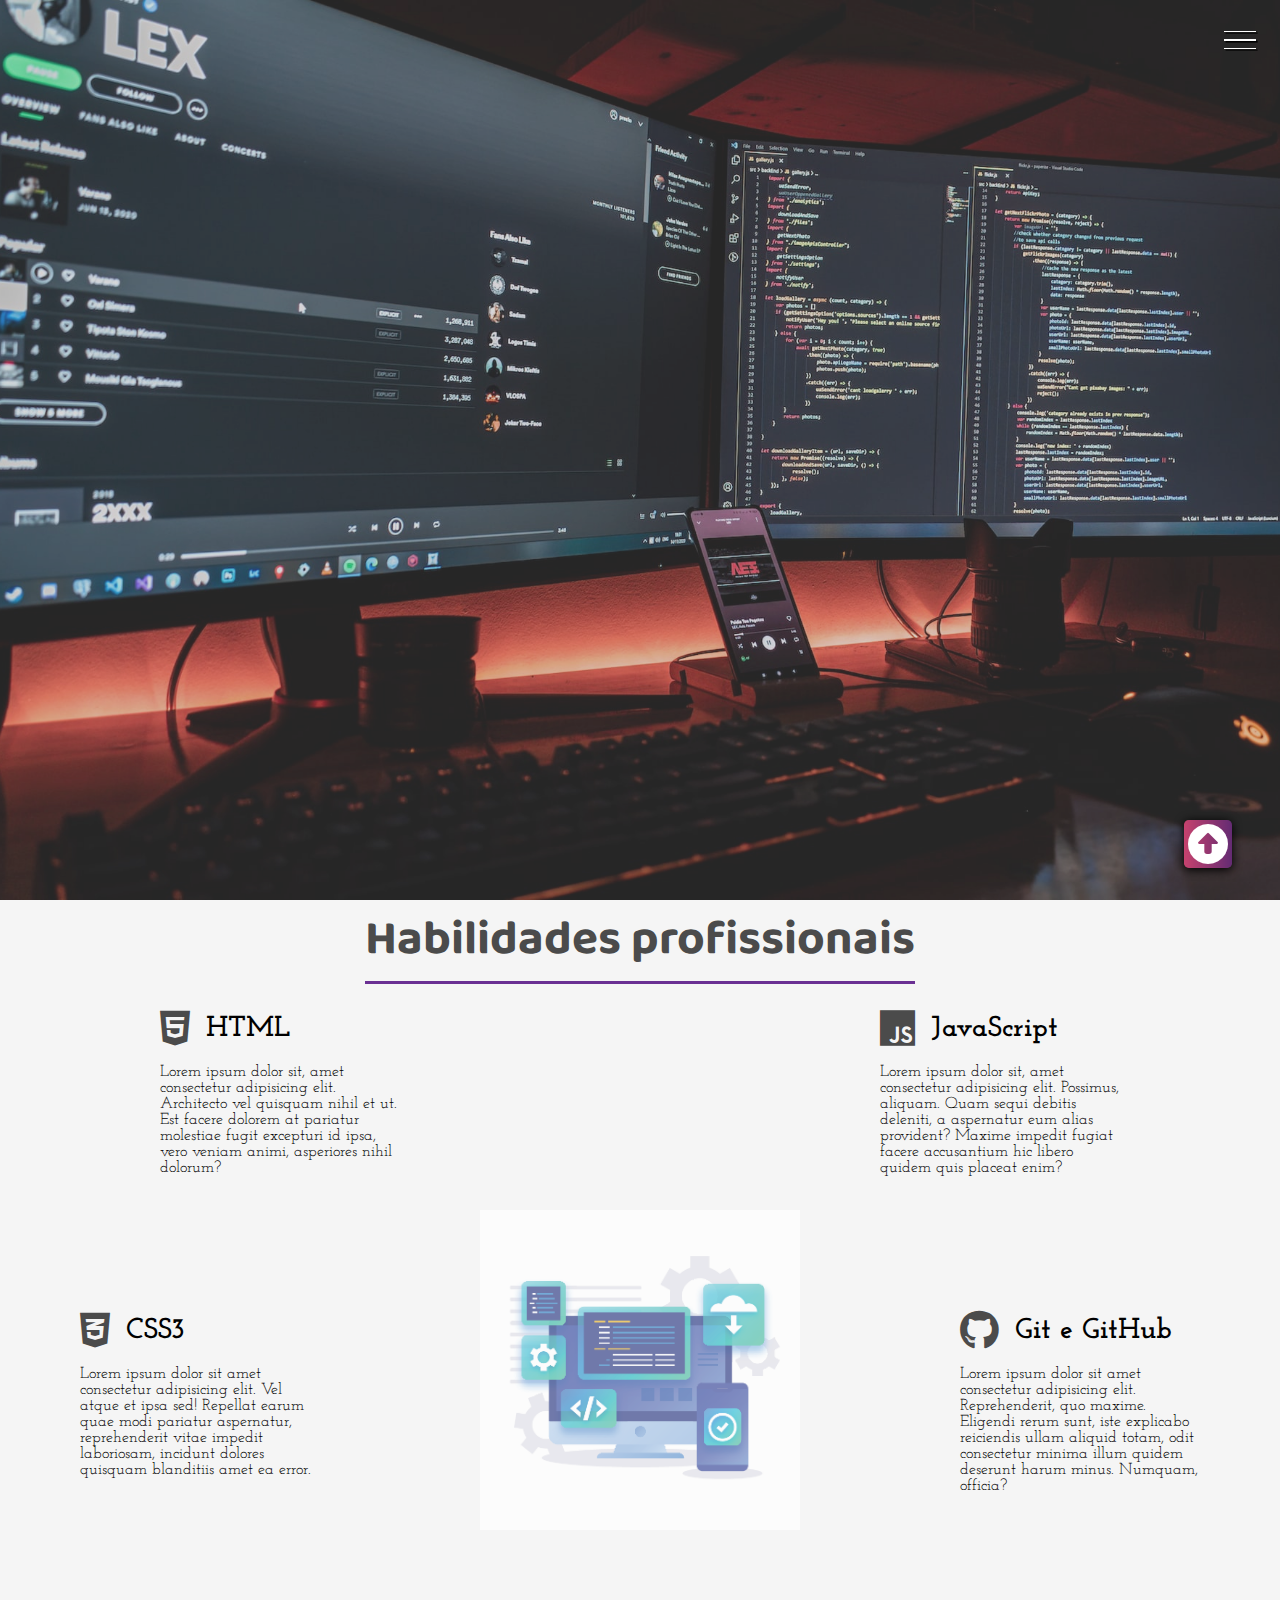
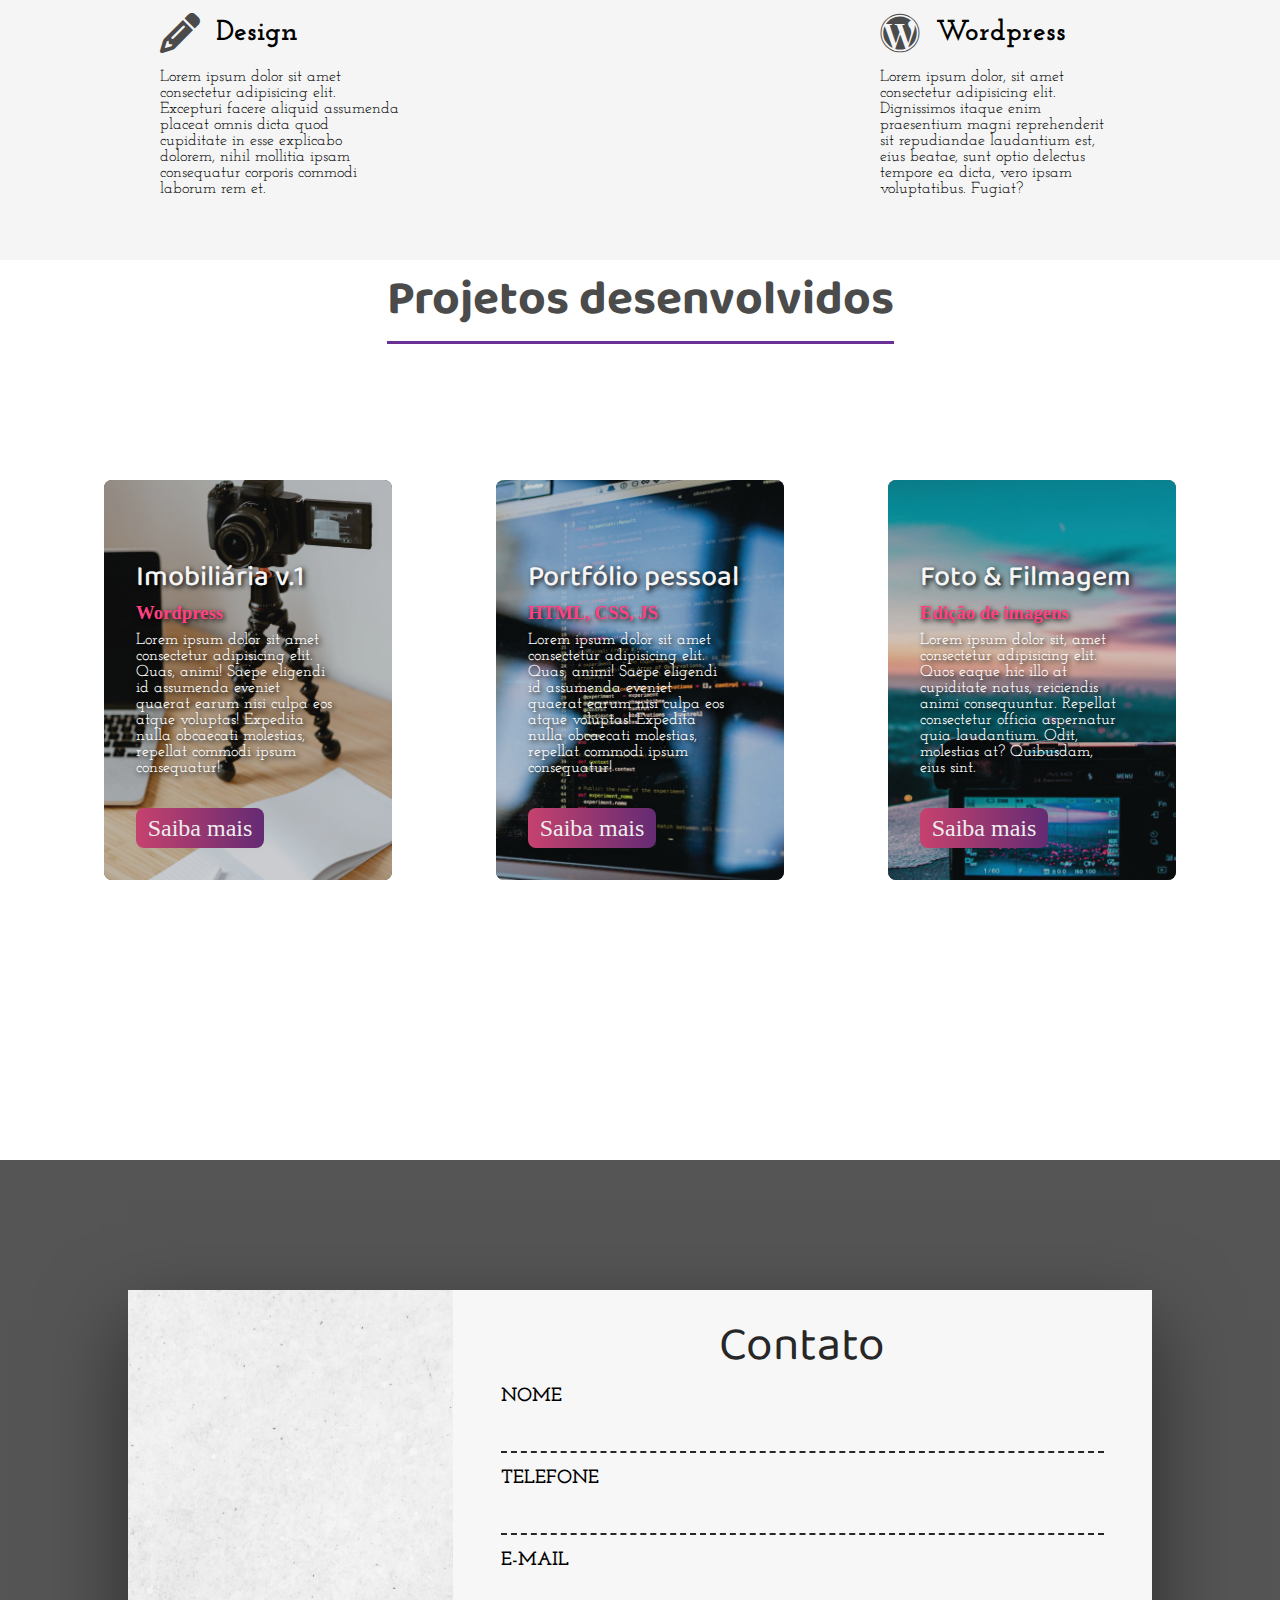
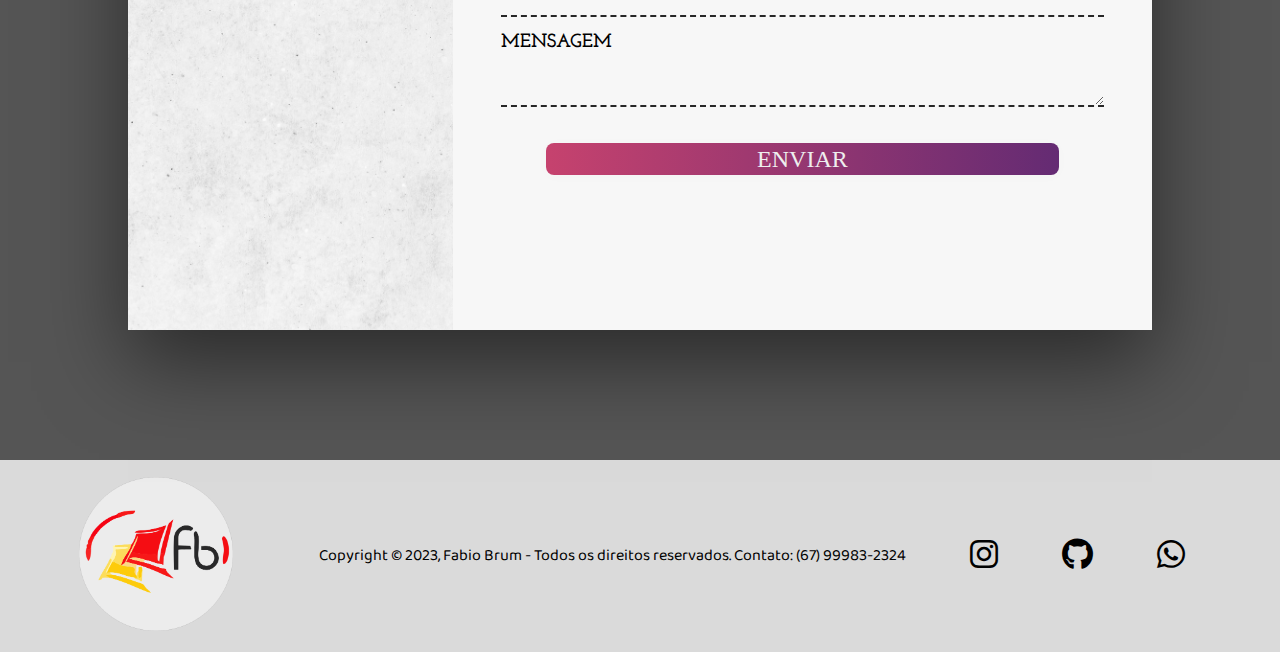
==== index.html @ acb887c2 ":package: Media Query" ====
<!DOCTYPE html>
<html lang="pt-BR">
    <head>
        <meta charset="UTF-8">
        <meta name="viewport" content="width=device-width, initial-scale=1.0">
        <link rel="stylesheet" href="style/media_query_1251.css">
        <link rel="stylesheet" href="style/media_query_701_1250.css">
        <link rel="stylesheet" href="style/media_query_320_700.css">        
        <link rel="apple-touch-icon" sizes="180x180" href="image/favicon/apple-touch-icon.png">
        <link rel="icon" type="image/png" sizes="32x32" href="image/favicon/favicon-32x32.png">
        <link rel="icon" type="image/png" sizes="16x16" href="image/favicon/favicon-16x16.png">
        <link rel="manifest" href="image/favicon/site.webmanifest">
        <title>Fabio Brum</title>
    </head>
    <body>

        <div class="container">

            <div class="hamburguer">
                <div class="line" id="line1"></div>
                <div class="line" id="line2"></div>
                <div class="line" id="line3"></div>
                <span>Fechar</span>
            </div>


            <header id="home">
                <div class="img-wrapper">
                    <img src="image/bg_header.jpg" alt="">
                        <div class="banner">
                        <h1>Desenvolvedor Web & Front End Designer</h1>
                        <p>Fabio Brum</p>
                        <button>Saiba mais</button>
                        </div>
                </div>
            </header>

            <aside class="sidebar">
                <nav>
                    <ul class="menu">
                        <li class="menu-item"><a href="#home" class="menu-link">Home</a></li>
                        <li class="menu-item"><a href="#conhecimento" class="menu-link">Habilidades</a></li>
                        <li class="menu-item"><a href="#projetos" class="menu-link">Projetos</a></li>
                        <li class="menu-item"><a href="#desenvolvimento" class="menu-link">Desenvolvimento</a></li>
                        <li class="menu-item"><a href="#contato" class="menu-link">Contato</a></li>
                    </ul>
                </nav>
                <div class="social-media">                
                    <a href="#"><i class="fa-brands fa-instagram"></i></a>
                    <a href="#"><i class="fa-brands fa-github"></i></a>
                    <a href="#"><i class="fa-brands fa-whatsapp"></i></a>

                </div>
            </aside>

            <section class="sessao-conhecimento" id="conhecimento">
                <div class="sessao-header">
                    <h1>Habilidades profissionais</h1>
                </div>
                <div class="conhecimentos">
                    <div class="conhecimento">
                        <div class="conhecimento-header">
                            <i class="fa-brands fa-html5"></i>
                            <h3>HTML</h3>
                        </div>
                        <div class="conhecimento-text">
                            <p>Lorem ipsum dolor sit, amet consectetur adipisicing elit. Architecto vel quisquam nihil et ut. Est facere dolorem at pariatur molestiae fugit excepturi id ipsa, vero veniam animi, asperiores nihil dolorum?</p>
                        </div>
                    </div>
                    <div class="conhecimento">
                        <div class="conhecimento-header">
                            <i class="fa-brands fa-css3-alt"></i>
                            <h3>CSS3</h3>
                        </div>
                        <div class="conhecimento-text">
                            <p>Lorem ipsum dolor sit amet consectetur adipisicing elit. Vel atque et ipsa sed! Repellat earum quae modi pariatur aspernatur, reprehenderit vitae impedit laboriosam, incidunt dolores quisquam blanditiis amet ea error.</p>
                        </div>
                    </div>
                    <div class="conhecimento">
                        <div class="conhecimento-header">
                            <i class="fa-solid fa-pencil"></i>
                            <h3>Design</h3>
                        </div>
                        <div class="conhecimento-text">
                            <p>Lorem ipsum dolor sit amet consectetur adipisicing elit. Excepturi facere aliquid assumenda placeat omnis dicta quod cupiditate in esse explicabo dolorem, nihil mollitia ipsam consequatur corporis commodi laborum rem et.</p>
                        </div>
                    </div>
                    <div class="conhecimento">
                        <div class="conhecimento-header">
                            <i class="fa-brands fa-js"></i>
                            <h3>JavaScript</h3>
                        </div>
                        <div class="conhecimento-text">
                            <p>Lorem ipsum dolor sit, amet consectetur adipisicing elit. Possimus, aliquam. Quam sequi debitis deleniti, a aspernatur eum alias provident? Maxime impedit fugiat facere accusantium hic libero quidem quis placeat enim?</p>
                        </div>
                    </div>
                    <div class="conhecimento">
                        <div class="conhecimento-header">
                            <i class="fa-brands fa-github"></i>
                            <h3>Git e GitHub</h3>
                        </div>
                        <div class="conhecimento-text">
                            <p>Lorem ipsum dolor sit amet consectetur adipisicing elit. Reprehenderit, quo maxime. Eligendi rerum sunt, iste explicabo reiciendis ullam aliquid totam, odit consectetur minima illum quidem deserunt harum minus. Numquam, officia?</p>
                        </div>
                    </div>
                    <div class="conhecimento">
                        <div class="conhecimento-header">
                            <i class="fa-brands fa-wordpress"></i>
                            <h3>Wordpress</h3>
                        </div>
                        <div class="conhecimento-text">
                            <p>Lorem ipsum dolor, sit amet consectetur adipisicing elit. Dignissimos itaque enim praesentium magni reprehenderit sit repudiandae laudantium est, eius beatae, sunt optio delectus tempore ea dicta, vero ipsam voluptatibus. Fugiat?</p>
                        </div>
                    </div>
                    <div class="conhecimento-img-wrapper">
                        <img src="image/img-wrapper.png" alt="Habilidades profissionais">
                    </div>
                </div>
            </section>

            <section class="sessao-projetos" id="projetos">
                <div class="sessao-header">
                    <h1>Projetos desenvolvidos</h1>
                </div>
                <div class="projetos">
                    <div class="card">
                        <div class="card-img-wrapper">
                            <img src="image/proj-1.jpg" alt="Imagem do site wordpress'">
                        </div>
                        <div class="card-info">
                            <h2>Imobiliária v.1</h2>
                            <h3>Wordpress</h3>
                            <p>Lorem ipsum dolor sit amet consectetur adipisicing elit. Quas, animi! Saepe eligendi id assumenda eveniet quaerat earum nisi culpa eos atque voluptas! Expedita nulla obcaecati molestias, repellat commodi ipsum consequatur!</p>
                            <button class="btn">Saiba mais</button>
                        </div>
                    </div>
                    <div class="card">
                        <div class="card-img-wrapper">
                            <img src="image/proj-2.jpg" alt="Imagem do site portfólio">
                        </div>
                        <div class="card-info">
                            <h2>Portfólio pessoal</h2>
                            <h3>HTML, CSS, JS</h3>
                            <p>Lorem ipsum dolor sit amet consectetur adipisicing elit. Quas, animi! Saepe eligendi id assumenda eveniet quaerat earum nisi culpa eos atque voluptas! Expedita nulla obcaecati molestias, repellat commodi ipsum consequatur!</p>
                            <button class="btn">Saiba mais</button>
                        </div>
                    </div>
                    <div class="card">
                        <div class="card-img-wrapper">
                            <img src="image/proj-3.jpg" alt="Imagem da edição de foto e filmagem">
                        </div>
                        <div class="card-info">
                            <h2>Foto & Filmagem</h2>
                            <h3>Edição de imagens</h3>
                            <p>Lorem ipsum dolor sit, amet consectetur adipisicing elit. Quos eaque hic illo at cupiditate natus, reiciendis animi consequuntur. Repellat consectetur officia aspernatur quia laudantium. Odit, molestias at? Quibusdam, eius sint.</p>
                            <button class="btn">Saiba mais</button>
                        </div>
                    </div>
                </div>
            </section>

            <section class="sessao-contato" id="contato">
                <div class="contato-wrapper">
                    <div class="contato-left"></div>
                    <div class="contato-right">
                        <h1>Contato</h1>
                        <form action="">
                            <div class="input-group">
                                <input type="text" class="field" id="nome">
                                <label for="nome" class="field-label">Nome</label>
                            </div>
                            <div class="input-group">
                                <input type="text" class="field" id="telefone">
                                <label for="telefone" class="field-label">Telefone</label>
                            </div>
                            <div class="input-group">
                                <input type="text" class="field" id="email">
                                <label for="email" class="field-label">E-mail</label>
                            </div>
                            <div class="input-group">
                                <textarea class="field" id="mensagem"></textarea>
                                <label for="mensagem" class="field-label">Mensagem</label>
                            </div>
                            <button type="submit" class="btn btn-submit">Enviar</button>
                        </form>
                    </div>
                </div>
            </section>

            <footer>
                <section class="footer-section">
                    <div class="footer-content">
                        <div class="footer-logo">
                            <img src="image/logo_site.jpg" alt="Logomarca do site">
                    
                        </div>
                        <div class="footer-copyright">
                            <p>
                            Copyright &copy; 2023, Fabio Brum - Todos os direitos reservados. Contato: (67) 99983-2324
                            </p>
                        </div>
                        <div class="footer-social">
                            <ul>
                                <li><a href="#"><i class="fa-brands fa-instagram"></i></a></li>
                                <li><a href="#"><i class="fa-brands fa-github"></i></a></li>
                                <li><a href="#"><i class="fa-brands fa-whatsapp"></i></a></li>
                            </ul>
                        </div>
                    </div>
                </section>
            </footer>
            <a href="#home" id="link-topo">
                <i class="fa-solid fa-circle-up"></i>
            </a>
        </div>
    </body>
    
    <script src="js/script.js"></script>
    <script src="https://code.jquery.com/jquery-3.7.0.min.js" integrity="sha256-2Pmvv0kuTBOenSvLm6bvfBSSHrUJ+3A7x6P5Ebd07/g=" crossorigin="anonymous"></script>
    <script src="js/jquery.mask.js"></script>
    </html>
---- style/media_query_1251.css ----
@charset "UTF-8";

@import url('https://fonts.googleapis.com/css2?family=Baloo+Da+2:wght@400;500;600;700&family=Josefin+Slab:ital,wght@0,300;0,400;0,600;0,700;1,300;1,400;1,600&family=Mulish:ital,wght@0,200;0,300;0,400;0,500;1,200;1,300;1,400&display=swap');

@import url('https://cdnjs.cloudflare.com/ajax/libs/font-awesome/6.4.0/css/all.min.css');

*{
    margin: 0px;
    padding: 0px;
    list-style: none; /*retira os bulets dos li*/
    text-decoration: none; /*remover o sublinhado dos links*/
}

:root{
    --font-primary: "Baloo Da 2", serif;
    --font-secundary: "Josefin Slab", serif;
    --font-action: "Muli", serif;
}

html{
    scroll-behavior: smooth;
}


@media screen and (min-width: 1251px) {


    /*CABEÇALHO*/

    body{
        font-size: 16px;
    }

    header{
        width: 100%;
        height: 100vh; /* dimensionar para que fique na altura da tela, independente do dispositivo*/
        overflow: hidden;
        position: relative; /* para se usar um baner na posição absoluta precisamos informar que o header e relativo*/
    }



    .hamburguer{
        /*background-color: red;*/
        width: 2rem;
        height: 2rem;
        position: fixed;
        z-index: 100; /* eixo x coloca o item a frente dos demais*/
        right: 1.5rem;
        top: 1.5rem;
        display: flex; /* habilitar as linhas do menu hamburquer*/
        flex-direction: column; /*indica a direção das linhas do menu hamburquer*/
        justify-content: space-evenly; /*separa as linhas do menu hamburquer de forma que fiquem com mesmo espaçamento*/
        cursor: pointer;
    }

    .show-menu .hamburguer{
        right: 20rem;
    }

    .line{
        width: 100%;
        height: .1rem;
        background-color: #fff;
        box-shadow: 0.1rem 0.1rem black;
        transition: transform .3s;

    }

    .show-menu #line1{
        transform: rotate(45deg) translate(.4rem, .4rem); /*faz a rotação da linha e o posicionamento*/
    }

    .show-menu #line2{
        opacity: 0;
        visibility: hidden; /*visibilidade oculta*/
    }

    .show-menu #line3{
        transform: rotate(-45deg) translate(.1rem, -.4rem);
    }

    .hamburguer span{
        position: absolute;
        left: 3rem;
        height: 2rem;
        width: 6rem;
        display: flex;
        justify-content: center;
        align-items: center;
        background-color: #a044ff;
        color: #ffffff;
        font-family: var(--font-action);
        opacity: 0;    
    }

    .hamburguer span::before{ /*inserido antes (before), contrução de um triangulo*/
        content: "";
        position: absolute;
        border-right: .5rem solid #a044ff;
        border-top: .5rem solid transparent;
        border-left: .5rem solid transparent;
        border-bottom: .5rem solid transparent;
        left: -1rem;
    }

    .show-menu .hamburguer:hover span{
        opacity: 1;

    }

    .img-wrapper{
        width: 100%;
        height: 100%;
        overflow: hidden; /* remove qualquer posibilidade de barra de rolagem horizontal*/
        background-color: rgba(0, 0, 0, 0.5);
    }

    .img-wrapper img{
        width: 100%;
        height: 100%;
        object-fit: cover; /* a imagem ser ajustada em forma de corte*/
        opacity: 0.7;
        animation: zoom 25s; /*codigo insere a animação de zoom na imagem*/
    }

    @keyframes zoom{ /*cria o movimento da imagem de zoom*/
        0%{
            transform: scale(1.3);
        }
        100%{
            transform: scale(1.0);
        }    
    }

    .banner{
        position: absolute;
        top: 30%;
        left: 15%;

    }

    .banner h1{
        color: #ffffff;
        font-size: 3rem;
        font-family: var(--font-primary);
        font-weight: 200; /* peso da fonte */
        text-shadow: 0.3rem 0.4rem 2px rgba(0, 0, 0, 0.5);
        margin-bottom: 2rem;
        opacity: 0;
        animation: moveBanner 1s 0.5s forwards;
        
    }

    .banner p{
        font-family: var(--font-secundary);
        color: #fff;
        font-size: 2rem;
        text-shadow: 0.2rem 0.2rem 2px rgba(0, 0, 0, 0.4);
        margin-bottom: 2rem;
        opacity: 0;
        animation: moveBanner 1s 0.7s forwards;
    }

    .banner button{
        font-family: var(--font-action);
        color: #fff;
        font-size: 1.1rem;
        text-transform: uppercase;
        background: #642B73;  /* fallback for old browsers */
        background: -webkit-linear-gradient(to right, #C6426E, #642B73);  /* Chrome 10-25, Safari 5.1-6 */
        background: linear-gradient(to right, #C6426E, #642B73); /* W3C, IE 10+/ Edge, Firefox 16+, Chrome 26+, Opera 12+, Safari 7+ */
        padding: 1rem 3rem;
        border: none;
        border-radius: 5px;
        cursor: pointer; /*interação do ponteiro do mouse*/ 
        opacity: 0; 
        animation: moveBanner 1s 0.9s forwards;  
    }

    .banner button:hover{
        color: rgb(24, 24, 24);
    }

    @keyframes moveBanner{
        0%{
            transform: translateY(10rem) rotatey(-30deg);
        }
        100%{
            transform: translatey(0) rotateY(0);
            opacity: 1;
        }
    }

    .sidebar{
        width: 25rem;
        height: 100vh;
        background-color: #fff;
        position: fixed;
        top: 0;
        right: 0; /*alinha a direita*/
        right: -25rem;
        z-index: 99;
    }

    .show-menu .sidebar{
        right: 0;
    }

    .menu{
        position: absolute;
        top: 40%;
        left: 50%;
        transform: translate(-50%, -50%);
    }

    .menu-item{
        text-align: center;
        margin-bottom: .5rem; /*espaçamento dos itens do menu*/
    }

    .menu-link{
        font-family: var(--font-action);
        font-size: 2rem;
        color: #555;
        transition: color 1s; /*coloca tempo na transição da cor do link*/
    }

    .menu-link:hover{
        color: #6a3093;

    }

    .social-media{
        position: absolute;
        bottom: 2rem;
        width: 100%;
        display: flex; /*habilita as posições*/
        justify-content: space-around; /*separa os icones de forma justificada e uniforme*/
    }

    .social-media i{
        background-color: #6a3093;
        color: #ffffff;
        height: 2.5rem;
        width: 2.5rem;
        font-size: 1.8rem; /*o icone tem tamanho de fonte neste caso por isso faz seu ajuste aqui*/
        display: flex;
        justify-content: center;
        align-items: center;
        border-radius: 50%;
        transition: background-color .5s;
    }

    .social-media i:hover{
        background-color: #a044ff;
    }

    /*HABILIDADES PROFISSIONAIS*/

    .conhecimentos{
        display: grid;
        grid-template-columns: repeat(16, 1fr); /*formatação das colunas*/
        grid-template-rows: repeat(8, 5.8rem); /*formatação de linhas*/
        row-gap: .5rem; /*espaçamento*/
    }

    .conhecimento:nth-child(1){
        grid-column: 3 / 6; /*começa na coluna 4 e termina na coluna 7*/
        grid-row: 1 / 3; /*linha que vai estar*/
    }

    .conhecimento:nth-child(2){
        grid-column: 2 / 5; /*começa na coluna 4 e termina na coluna 7*/
        grid-row: 4 / 6; /*linha que vai estar*/
    }

    .conhecimento:nth-child(3){
        grid-column: 3 / 6; /*começa na coluna 4 e termina na coluna 7*/
        grid-row: 7 / 9; /*linha que vai estar*/
    }

    .conhecimento:nth-child(4){
        grid-column: 12/ 15; /*começa na coluna 4 e termina na coluna 7*/
        grid-row: 1 / 3; /*linha que vai estar*/
    }

    .conhecimento:nth-child(5){
        grid-column: 13 / 16; /*começa na coluna 4 e termina na coluna 7*/
        grid-row: 4 / 6; /*linha que vai estar*/
    }

    .conhecimento:nth-child(6){
        grid-column: 12 / 15; /*começa na coluna 4 e termina na coluna 7*/
        grid-row: 7 / 9; /*linha que vai estar*/
    }

    .sessao-conhecimento{
        height: 60rem;
        background-color: #f5f5f5;
    }

    .sessao-header{
        display: flex;
        justify-content: center;
    }

    .sessao-header h1{
        font-family: var(--font-primary);
        font-size: 3rem;
        color: #4b4b4b;
        border-bottom: solid 3px #6a3093;   
        margin-bottom: 1.5rem;    
    }

    .conhecimento-header{
        display: flex;
        align-items: center;
    }

    .conhecimento-header i{
        font-size: 2.5rem;
        color: #4b4b4b;
        padding-right: 1rem;
    }

    .conhecimento-header h3{
        font-family: var(--font-secundary);
        font-size: 1.8rem;
    }

    .conhecimento-text{
        font-family: var(--font-secundary);
        margin-top: 1rem;
    }

    .conhecimento-img-wrapper{
        grid-column: 7 / 11;
        grid-row: 3 / 7;
        width: 100%;
    }

    .conhecimento-img-wrapper img{
        object-fit: cover; /*faz com que a imagem fique dentro do envelope (wrapper)*/
        width: 100%;
        opacity: 0.7;
    }

    /*PROJETOS DESENVOLVIDOS*/

    .sessao-projetos{
        width: 100%;
        height: 100vh;
    }

    .projetos{
        height: 100%;
        display: flex;
        justify-content: space-evenly;
        padding-top: 7rem;    
    }

    .card{ /*ajusta o tamanho da imagem*/
        width: 18rem;
        height: 25rem;
        position: relative;
    }

    .card-img-wrapper{
        width: 100%;
        height: 100%;
        background-color: #262626;
        border-radius: .5rem;
    }

    .card-img-wrapper img{ /*formatar tamanho da imagem*/
        object-fit: cover;
        width: 100%;
        height: 100%;
        border-radius: .5rem; 
        opacity: .8;

    }

    .card-info{
        position: absolute;
        bottom: 0;
        padding: 2rem;
        text-shadow: 0.1rem 0.1rem 0.3rem #000;    
    }

    .card-info h2{
        font-family: var(--font-primary);
        font-size: 1.8rem;
        font-weight: 500;
        color: #f5f5f5;
    }

    .card-info h3{
        font-family: var(--font-action);
        font-weight: bolder;
        color: #ff4081;
        padding-bottom: .5rem;
    }

    .card-info p{
        font-family: var(--font-secundary);
        color: #fff;
        font-weight: 500;
        width: 90%;
        padding-bottom: 2rem;
    }

    .btn{
        background: #642B73;
        background: -webkit-linear-gradient(to right, #C6426E, #642B73);
        background: linear-gradient(to right, #C6426E, #642B73);
        font-family: var(--font-action);
        font-size: 1.5rem;
        color: #eee;
        border-radius: .5rem;
        border: none;
        box-shadow: 0 .1rem .8rem #00000005;
    }

    .card-info button{
        width: 8rem;
        height: 2.5rem;
        
    }

    /*FORMULARIO DE CONTATO*/

    .sessao-contato{
        width: 100%;
        height: 100vh;
        background-color: #555555;
        display: flex;
        align-items: center;
        justify-content: center;
    }

    .contato-wrapper{
        width: 80%;
        height: 40rem;
        display: flex;
        box-shadow: 0 2rem 5rem rgba(0, 0, 0, 0.5);
    }

    .contato-left{
        width: 35%;
        background-image: url(/image/img-contato.jpg);
        background-size: cover;
    }

    .contato-right{
        width: 65%;
        background-color: #f7f7f7;
        padding: 1rem 3rem 3rem 3rem;
    }

    .sessao-contato h1{
        font-family: var(--font-primary);
        text-align: center;
        color: #272727;
        font-size: 3rem;
        font-weight: lighter;
    }

    .sessao-contato form{
        width: 100%;
        display: flex;
        flex-direction: column;
        align-items: center;
    }

    .input-group{
        position: relative;
        width: 100%;
    }

    .field{
        background: transparent;
        border: none;
        width: 100%;
        height: 3rem;
        font-size: 1.5rem;
        font-family: var(--font-secundary);
        border-bottom: 2px dashed #272727;
        outline: none;
        margin: 1rem 0;
    }

    .input-group textarea{
        padding-top: 0.5rem;
        max-width: 100%;
        max-height: 12rem;
    }

    .field-label{
        position: absolute;
        left: 0;
        /*top: 2rem;*/
        font-family: var(--font-secundary);
        font-size: 1.2rem;
        font-weight: 700;
        text-transform: uppercase;
        transition: all .3s;    
    }

    /*.field:focus ~ label{
        top: 0;
    }*/

    .btn-submit{
        text-transform: uppercase;
        width: 85%;
        height: 2rem;
        margin-top: 1rem;        
    }


    /*RODAPÉ*/

    footer{
        width: 100%;
        height: 12rem;
        background-color: #dadada;
        display: flex;
        justify-content: center;
        align-items: center;
        }

    .footer-logo{
        width: 12rem;
        padding-right: 1rem;
        padding-left: 1rem;
        position: relative;
    }

    .footer-logo img{
        object-fit: cover;
        width: 80%;
        
    }

    .footer-content{
        width: 100%;
        display: flex;
        justify-content: center;
        align-items: center;
    }

    
    .footer-copyright{
        padding-left: 2rem;
        padding-right: 2rem;
        text-align: center;
        
        
    }

    .footer-copyright p{
        font-family: var(--font-primary);
        color: #000000;        
        font-size: 1rem;
    }

    .footer-social{
        height: 7rem;
        display: flex;
        align-items: center;
        
    }

    .footer-social a{
        height: 100%;
        margin: 0 2rem;
        color: #000000;
        font-size: 2rem;
        
    }

    .footer-social ul{
        display: flex;
    }

    .footer-social a:hover{
        color: #6a3093;
    }

    /*LINK TOPO*/

    #link-topo{
        position: fixed;
        right: 3rem;
        bottom: 2rem;
        width: 3rem;
        height: 3rem;
        background: #642B73;
        background: -webkit-linear-gradient(to right, #C6426E, #642B73);
        background: linear-gradient(to right, #C6426E, #642B73);
        display: flex;
        justify-content: center;
        align-items: center;
        color: white;
        font-size: 2.5rem;
        border-radius: .3rem;
        box-shadow: 0 0.1rem 0.6rem #000000;
    }

}
---- style/media_query_701_1250.css ----
@charset "UTF-8";

@import url('https://fonts.googleapis.com/css2?family=Baloo+Da+2:wght@400;500;600;700&family=Josefin+Slab:ital,wght@0,300;0,400;0,600;0,700;1,300;1,400;1,600&family=Mulish:ital,wght@0,200;0,300;0,400;0,500;1,200;1,300;1,400&display=swap');

@import url('https://cdnjs.cloudflare.com/ajax/libs/font-awesome/6.4.0/css/all.min.css');



/*MEDIA QUERY*/


@media screen and (min-width: 701px) and (max-width: 1250px) {

    .container{
        width: 100%;
        overflow-x: hidden; /*elimina a barra de rolagem horizontal*/
    }

    /*CABECALHO*/

    body{
        font-size: 16px;
    }

    header{
        width: 100%;
        height: 100vh; /* dimensionar para que fique na altura da tela, independente do dispositivo*/
        overflow: hidden;
        position: relative; /* para se usar um baner na posição absoluta precisamos informar que o header e relativo*/
    }

    .hamburguer{
        width: 2rem;
        height: 2rem;
        position: fixed;
        z-index: 100; /* eixo x coloca o item a frente dos demais*/
        right: 1rem;
        top: 1rem;
        display: flex; /* habilitar as linhas do menu hamburquer*/
        flex-direction: column; /*indica a direção das linhas do menu hamburquer*/
        justify-content: space-evenly; /*separa as linhas do menu hamburquer de forma que fiquem com mesmo espaçamento*/
        cursor: pointer;
    }
    
    .show-menu .hamburguer{
        right: 16rem;
    }

    .line{
        width: 100%;
        height: .1rem;
        background-color: #fff;
        box-shadow: 0.1rem 0.1rem black;
        transition: transform .3s;
    
    }

    .show-menu #line1{
        transform: rotate(45deg) translate(.1rem, .5rem); /*faz a rotação da linha e o posicionamento*/
    }

    .show-menu #line2{
        opacity: 0;
        visibility: hidden; /*visibilidade oculta*/
    }

    .show-menu #line3{
        transform: rotate(-45deg) translate(.1rem, -.7rem);
    }

    .hamburguer span{
        position: absolute;
        left: 2rem;
        height: 1.5rem;
        width: 6rem;
        display: flex;
        justify-content: center;
        align-items: center;
        background-color: #a044ff;
        color: #ffffff;
        font-family: var(--font-action);
        opacity: 0;    
    }
    
    .hamburguer span::before{ /*inserido antes (before), contrução de um triangulo*/
        content: "";
        position: absolute;
        border-right: .5rem solid #a044ff;
        border-top: .5rem solid transparent;
        border-left: .5rem solid transparent;
        border-bottom: .5rem solid transparent;
        left: -1rem;
    }
    
    .show-menu .hamburguer:hover span{
        opacity: 1;
    
    }
    
    .img-wrapper{
        width: 100%;
        height: 100%;
        overflow: hidden; /* remove qualquer posibilidade de barra de rolagem horizontal*/
        background-color: rgba(0, 0, 0, 0.5);
    }
    
    .img-wrapper img{
        width: 100%;
        height: 100%;
        object-fit: cover; /* a imagem ser ajustada em forma de corte*/
        opacity: 0.7;
        animation: zoom 25s; /*codigo insere a animação de zoom na imagem*/
    }
    
    @keyframes zoom{ /*cria o movimento da imagem de zoom*/
        0%{
            transform: scale(1.3);
        }
        100%{
            transform: scale(1.0);
        }    
    }


    .banner{
        position: absolute;
        top: 20%;
        left: 5%;
    
    }

    .banner h1{
        color: #ffffff;
        font-size: 2rem;
        font-family: var(--font-primary);
        font-weight: 200; /* peso da fonte */
        text-shadow: 0.3rem 0.4rem 2px rgba(0, 0, 0, 0.5);
        margin-bottom: 2rem;
        opacity: 0;
        animation: moveBanner 1s 0.5s forwards;
        
    }
    
    .banner p{
        font-family: var(--font-secundary);
        color: #fff;
        font-size: 1.8rem;
        text-shadow: 0.2rem 0.2rem 2px rgba(0, 0, 0, 0.4);
        margin-bottom: 2rem;
        opacity: 0;
        animation: moveBanner 1s 0.7s forwards;
    }
    
    .banner button{
        font-family: var(--font-action);
        color: #fff;
        font-size: .9rem;
        text-transform: uppercase;
        background: #642B73;  /* fallback for old browsers */
        background: -webkit-linear-gradient(to right, #C6426E, #642B73);  /* Chrome 10-25, Safari 5.1-6 */
        background: linear-gradient(to right, #C6426E, #642B73); /* W3C, IE 10+/ Edge, Firefox 16+, Chrome 26+, Opera 12+, Safari 7+ */
        padding: 1rem 3rem;
        border: none;
        border-radius: 5px;
        cursor: pointer; /*interação do ponteiro do mouse*/ 
        opacity: 0; 
        animation: moveBanner 1s 0.9s forwards;  
    }
    
    .banner button:hover{
        color: rgb(24, 24, 24);
    }

    @keyframes moveBanner{
        0%{
            transform: translateY(10rem) rotatey(-30deg);
        }
        100%{
            transform: translatey(0) rotateY(0);
            opacity: 1;
        }
    }

    .sidebar{
        width: 20rem;
        height: 80vh;
        background-color: #ffffff;
        position: fixed;
        top: 0;
        right: 0; /*alinha a direita*/
        right: -20rem;
        z-index: 99;
    }
    
    .show-menu .sidebar{
        right: 0;
    }
    
    .menu{
        position: absolute;
        top: 45%;
        left: 50%;
        transform: translate(-50%, -50%);
    }
    
    .menu-item{
        text-align: center;
        margin-bottom: .2rem; /*espaçamento dos itens do menu*/
    }

    .menu-link{
        font-family: var(--font-action);
        font-size: 2rem;
        color: #555;
        transition: color 1s; /*coloca tempo na transição da cor do link*/
    }
    
    .menu-link:hover{
        color: #6a3093;
    
    }
    
    .social-media{
        position: absolute;
        bottom: 3rem;
        width: 100%;
        display: flex; /*habilita as posições*/
        justify-content: space-around; /*separa os icones de forma justificada e uniforme*/
    }
    
    .social-media i{
        background-color: #6a3093;
        color: #ffffff;
        height: 3rem;
        width: 3rem;
        font-size: 2.5rem; /*o icone tem tamanho de fonte neste caso por isso faz seu ajuste aqui*/
        display: flex;
        justify-content: center;
        align-items: center;
        border-radius: 50%;
        transition: background-color .5s;
    }
    
    .social-media i:hover{
        background-color: #a044ff;
    }
    
    /*HABILIDADES PROFISSIONAIS*/
    
    .conhecimentos{
        display: grid;
        grid-template-columns: repeat(16, 1fr); /*formatação das colunas*/
        grid-template-rows: repeat(7, 5.9rem); /*formatação de linhas*/
        row-gap: .5rem; /*espaçamento*/
    }
    
    .conhecimento:nth-child(1){
        grid-column: 3 / 7; /*começa na coluna 4 e termina na coluna 7*/
        grid-row: 1 / 2; /*linha que vai estar*/
    }
    
    .conhecimento:nth-child(2){
        grid-column: 2 / 6; /*começa na coluna 4 e termina na coluna 7*/
        grid-row: 3 / 4; /*linha que vai estar*/
    }
    
    .conhecimento:nth-child(3){
        grid-column: 3 / 7; /*começa na coluna 4 e termina na coluna 7*/
        grid-row: 5 / 6; /*linha que vai estar*/
    }
    
    .conhecimento:nth-child(4){
        grid-column: 11/ 15; /*começa na coluna 4 e termina na coluna 7*/
        grid-row: 1 / 2; /*linha que vai estar*/
    }
    
    .conhecimento:nth-child(5){
        grid-column: 12 / 16; /*começa na coluna 4 e termina na coluna 7*/
        grid-row: 3 / 4; /*linha que vai estar*/
    }
    
    .conhecimento:nth-child(6){
        grid-column: 11 / 15; /*começa na coluna 4 e termina na coluna 7*/
        grid-row: 5 / 6; /*linha que vai estar*/
    }
    
    .sessao-conhecimento{
        height: 48rem;
        background-color: #f5f5f5;
    }
    
    .sessao-header{
        display: flex;
        justify-content: center;
    }
    
    .sessao-header h1{
        font-family: var(--font-primary);
        font-size: 2.4rem;
        color: #4b4b4b;
        border-bottom: solid 3px #6a3093;   
        margin-bottom: 1.5rem;    
    }
    
    .conhecimento-header{
        display: flex;
        align-items: center;
    }
    
    .conhecimento-header i{
        font-size: 2.5rem;
        color: #4b4b4b;
        padding-right: 1rem;
    }
    
    .conhecimento-header h3{
        font-family: var(--font-secundary);
        font-size: 1.8rem;
    }
    
    .conhecimento-text{
        font-family: var(--font-secundary);
        margin-top: 1rem;
    }

    .conhecimento-img-wrapper{
        grid-column: 7 / 10;
        grid-row: 3 / 5;
        width: 100%;
    }

    .conhecimento-img-wrapper img{
        object-fit: cover; /*faz com que a imagem fique dentro do envelope (wrapper)*/
        width: 100%;
        opacity: 0.7;
    }
    
    
    /*PROJETOS DESENVOLVIDOS*/
    
    .sessao-projetos{
        width: 100%;
        height: 100vh;
    }
    
    .projetos{
        height: 100%;
        display: flex;
        justify-content: space-evenly;
        padding-top: 7rem;    
    }
    
    .card{ /*ajusta o tamanho da imagem*/
        padding-left: .3rem;
        width: 16rem;
        height: 25rem;
        position: relative;
    }
    
    .card-img-wrapper{
        width: 100%;
        height: 100%;
        background-color: #262626;
        border-radius: .5rem;
    }
    
    .card-img-wrapper img{ /*formatar tamanho da imagem*/
        object-fit: cover;
        width: 100%;
        height: 100%;
        border-radius: .5rem; 
        opacity: .8;
    
    }
    
    .card-info{
        position: absolute;
        bottom: 0;
        padding: 2rem;
        text-shadow: 0.1rem 0.1rem 0.3rem #000;    
    }
    
    .card-info h2{
        font-family: var(--font-primary);
        font-size: 1.6rem;
        font-weight: 500;
        color: #f5f5f5;
    }
    
    .card-info h3{
        font-family: var(--font-action);
        font-weight: bolder;
        color: #ff4081;
        padding-bottom: .5rem;
    }
    
    .card-info p{
        font-family: var(--font-secundary);
        color: #fff;
        font-weight: 500;
        width: 90%;
        padding-bottom: 1rem;
    }
    
    .btn{
        background: #642B73;
        background: -webkit-linear-gradient(to right, #C6426E, #642B73);
        background: linear-gradient(to right, #C6426E, #642B73);
        font-family: var(--font-action);
        font-size: 1.2rem;
        color: #eee;
        border-radius: .5rem;
        border: none;
        box-shadow: 0 .1rem .8rem #00000005;
    }
    
    .card-info button{
        width: 8rem;
        height: 2rem;
        
    }
    
    /*FORMULARIO DE CONTATO*/
    
    .sessao-contato{
        width: 100%;
        height: 42rem;
        background-color: #555555;
        display: flex;
        align-items: center;
        justify-content: center;
    }
    
    .contato-wrapper{
        width: 90%;
        height: 37rem;
        display: flex;
        box-shadow: 0 2rem 5rem rgba(0, 0, 0, 0.5);
    }
    
    .contato-left{
        width: 15%;
        background-image: url(/image/img-contato.jpg);
        background-size: cover;
    }
    
    .contato-right{
        width: 75%;
        background-color: #f7f7f7;
        padding: 1rem 3rem 3rem 3rem;
    }
    
    .sessao-contato h1{
        font-family: var(--font-primary);
        text-align: center;
        color: #272727;
        font-size: 2.5rem;
        font-weight: lighter;
    }
    
    .sessao-contato form{
        width: 100%;
        display: flex;
        flex-direction: column;
        align-items: center;
    }
    
    .input-group{
        position: relative;
        width: 100%;
    }
    
    .field{
        background: transparent;
        border: none;
        width: 100%;
        height: 2rem;
        font-size: 1.5rem;
        font-family: var(--font-secundary);
        border-bottom: 1.5px dashed #272727;
        outline: none;
        margin: 1rem 0;
    }
    
    .input-group textarea{
        padding-top: 0.5rem;
        max-width: 100%;
        max-height: 12rem;
    }
    
    .field-label{
        position: absolute;
        left: 0;
        /*top: 2rem;*/
        font-family: var(--font-secundary);
        font-size: 1rem;
        font-weight: 700;
        text-transform: uppercase;
        transition: all .3s;    
    }
    
    /*.field:focus ~ label{
        top: 0;
    }*/
    
    .btn-submit{
        text-transform: uppercase;
        width: 85%;
        height: 2rem;
        margin-top: 1rem;        
    }
    
    
    /*RODAPÉ*/
    
    footer{
        width: 100%;
        height: 16rem;
        background-color: #dadada;
        display: flex;
        justify-content: center;
        align-items: center;
    }
    
    .footer-logo{
        width: 100%;
        padding-top: 1rem;
        padding-bottom: .5rem;
        display: flex;
        justify-content: center;
        align-items: center;
        
    }
    
    .footer-logo img{
        object-fit: cover;
        width: 5rem;
        
    }
    
    .footer-content{
        width: 100%;
        display: flex;
        flex-direction: column;
        justify-content: center;
        align-items: center;
    }
    
    

    .footer-copyright{
        padding-left: 2rem;
        padding-right: 2rem;
        text-align: center;
        
        
    }

    .footer-copyright p{
        font-family: var(--font-primary);
        color: #000000;        
        font-size: 1rem;
    }
    
    .footer-social{
        height: 5rem;
        display: flex;
        justify-content: center;
        align-items: center;
        
    }
    
    .footer-social a{
        height: 100%;
        margin: 0 2rem;
        color: #000000;
        font-size: 2rem;
           
    }
    
    .footer-social ul{
        display: flex;
    }
    
    .footer-social a:hover{
        color: #6a3093;
    }
    
    /*LINK TOPO*/
    
    #link-topo{
        position: fixed;
        right: 2rem;
        bottom: 1rem;
        width: 2.5rem;
        height: 2.5rem;
        background: #642B73;
        background: -webkit-linear-gradient(to right, #C6426E, #642B73);
        background: linear-gradient(to right, #C6426E, #642B73);
        display: flex;
        justify-content: center;
        align-items: center;
        color: white;
        font-size: 2rem;
        border-radius: .3rem;
        box-shadow: 0 0.1rem 0.6rem #000000;
    }

}
---- style/media_query_320_700.css ----
@charset "UTF-8";

@import url('https://fonts.googleapis.com/css2?family=Baloo+Da+2:wght@400;500;600;700&family=Josefin+Slab:ital,wght@0,300;0,400;0,600;0,700;1,300;1,400;1,600&family=Mulish:ital,wght@0,200;0,300;0,400;0,500;1,200;1,300;1,400&display=swap');

@import url('https://cdnjs.cloudflare.com/ajax/libs/font-awesome/6.4.0/css/all.min.css');



/*MEDIA QUERY*/


@media screen and (min-width: 320px) and (max-width: 700px) {

    .container{
        width: 100%;
        overflow-x: hidden; /*elimina a barra de rolagem horizontal*/
    }

    /*CABECALHO*/

    body{
        font-size: 16px;
    }

    header{
        width: 100%;
        height: 100vh; /* dimensionar para que fique na altura da tela, independente do dispositivo*/
        overflow: hidden;
        position: relative; /* para se usar um baner na posição absoluta precisamos informar que o header e relativo*/
    }

    .hamburguer{
        width: 1.5rem;
        height: 1.5rem;
        position: fixed;
        z-index: 100; /* eixo x coloca o item a frente dos demais*/
        right: 1rem;
        top: 1rem;
        display: flex; /* habilitar as linhas do menu hamburquer*/
        flex-direction: column; /*indica a direção das linhas do menu hamburquer*/
        justify-content: space-evenly; /*separa as linhas do menu hamburquer de forma que fiquem com mesmo espaçamento*/
        cursor: pointer;
    }
    
    .show-menu .hamburguer{
        right: 11rem;
    }

    .line{
        width: 100%;
        height: .1rem;
        background-color: #fff;
        box-shadow: 0.1rem 0.1rem black;
        transition: transform .3s;
    
    }

    .show-menu #line1{
        transform: rotate(45deg) translate(.1rem, .5rem); /*faz a rotação da linha e o posicionamento*/
    }

    .show-menu #line2{
        opacity: 0;
        visibility: hidden; /*visibilidade oculta*/
    }

    .show-menu #line3{
        transform: rotate(-45deg) translate(-.11rem, -.52rem);
    }

    .hamburguer span{
        position: absolute;
        left: 2rem;
        height: 1.5rem;
        width: 6rem;
        display: flex;
        justify-content: center;
        align-items: center;
        background-color: #a044ff;
        color: #ffffff;
        font-family: var(--font-action);
        opacity: 0;    
    }
    
    .hamburguer span::before{ /*inserido antes (before), contrução de um triangulo*/
        content: "";
        position: absolute;
        border-right: .5rem solid #a044ff;
        border-top: .5rem solid transparent;
        border-left: .5rem solid transparent;
        border-bottom: .5rem solid transparent;
        left: -1rem;
    }
    
    .show-menu .hamburguer:hover span{
        opacity: 1;
    
    }
    
    .img-wrapper{
        width: 100%;
        height: 100%;
        overflow: hidden; /* remove qualquer posibilidade de barra de rolagem horizontal*/
        background-color: rgba(0, 0, 0, 0.5);
    }
    
    .img-wrapper img{
        width: 100%;
        height: 100%;
        object-fit: cover; /* a imagem ser ajustada em forma de corte*/
        opacity: 0.7;
        animation: zoom 25s; /*codigo insere a animação de zoom na imagem*/
    }
    
    @keyframes zoom{ /*cria o movimento da imagem de zoom*/
        0%{
            transform: scale(1.3);
        }
        100%{
            transform: scale(1.0);
        }    
    }


    .banner{
        position: absolute;
        top: 20%;
        left: 5%;
    
    }

    .banner h1{
        color: #ffffff;
        font-size: 2rem;
        font-family: var(--font-primary);
        font-weight: 200; /* peso da fonte */
        text-shadow: 0.3rem 0.4rem 2px rgba(0, 0, 0, 0.5);
        margin-bottom: 2rem;
        opacity: 0;
        animation: moveBanner 1s 0.5s forwards;
        
    }
    
    .banner p{
        font-family: var(--font-secundary);
        color: #fff;
        font-size: 1.8rem;
        text-shadow: 0.2rem 0.2rem 2px rgba(0, 0, 0, 0.4);
        margin-bottom: 2rem;
        opacity: 0;
        animation: moveBanner 1s 0.7s forwards;
    }
    
    .banner button{
        font-family: var(--font-action);
        color: #fff;
        font-size: .9rem;
        text-transform: uppercase;
        background: #642B73;  /* fallback for old browsers */
        background: -webkit-linear-gradient(to right, #C6426E, #642B73);  /* Chrome 10-25, Safari 5.1-6 */
        background: linear-gradient(to right, #C6426E, #642B73); /* W3C, IE 10+/ Edge, Firefox 16+, Chrome 26+, Opera 12+, Safari 7+ */
        padding: 1rem 3rem;
        border: none;
        border-radius: 5px;
        cursor: pointer; /*interação do ponteiro do mouse*/ 
        opacity: 0; 
        animation: moveBanner 1s 0.9s forwards;  
    }
    
    .banner button:hover{
        color: rgb(24, 24, 24);
    }

    @keyframes moveBanner{
        0%{
            transform: translateY(10rem) rotatey(-30deg);
        }
        100%{
            transform: translatey(0) rotateY(0);
            opacity: 1;
        }
    }

    .sidebar{
        width: 14rem;
        height: 70vh;
        background-color: #ffffff;
        position: fixed;
        top: 0;
        right: 0; /*alinha a direita*/
        right: -14rem;
        z-index: 99;
    }
    
    .show-menu .sidebar{
        right: 0;
    }
    
    .menu{
        position: absolute;
        top: 45%;
        left: 50%;
        transform: translate(-50%, -50%);
    }
    
    .menu-item{
        text-align: center;
        margin-bottom: .2rem; /*espaçamento dos itens do menu*/
    }

    .menu-link{
        font-family: var(--font-action);
        font-size: 1.6rem;
        color: #555;
        transition: color 1s; /*coloca tempo na transição da cor do link*/
    }
    
    .menu-link:hover{
        color: #6a3093;
    
    }
    
    .social-media{
        position: absolute;
        bottom: 2rem;
        width: 100%;
        display: flex; /*habilita as posições*/
        justify-content: space-around; /*separa os icones de forma justificada e uniforme*/
    }
    
    .social-media i{
        background-color: #6a3093;
        color: #ffffff;
        height: 2rem;
        width: 2rem;
        font-size: 1.5rem; /*o icone tem tamanho de fonte neste caso por isso faz seu ajuste aqui*/
        display: flex;
        justify-content: center;
        align-items: center;
        border-radius: 50%;
        transition: background-color .5s;
    }
    
    .social-media i:hover{
        background-color: #a044ff;
    }
    
    /*HABILIDADES PROFISSIONAIS*/
    
    .conhecimentos{
        display: grid;
        grid-template-columns: repeat(16, 1fr); /*formatação das colunas*/
        grid-template-rows: repeat(12, 5.5rem); /*formatação de linhas*/
        row-gap: .5rem; /*espaçamento*/
    }
    
    .conhecimento:nth-child(1){
        grid-column: 2 / 14; /*começa na coluna 4 e termina na coluna 7*/
        grid-row: 1 / 2; /*linha que vai estar*/
    }
    
    .conhecimento:nth-child(2){
        grid-column: 4 / 16; /*começa na coluna 4 e termina na coluna 7*/
        grid-row: 3 / 4; /*linha que vai estar*/
    }
    
    .conhecimento:nth-child(3){
        grid-column: 2 / 13; /*começa na coluna 4 e termina na coluna 7*/
        grid-row: 5 / 6; /*linha que vai estar*/
    }
    
    .conhecimento:nth-child(4){
        grid-column: 4/ 15; /*começa na coluna 4 e termina na coluna 7*/
        grid-row: 7 / 8; /*linha que vai estar*/
    }
    
    .conhecimento:nth-child(5){
        grid-column: 2 / 16; /*começa na coluna 4 e termina na coluna 7*/
        grid-row: 9 / 10; /*linha que vai estar*/
    }
    
    .conhecimento:nth-child(6){
        grid-column: 3 / 15; /*começa na coluna 4 e termina na coluna 7*/
        grid-row: 11 / 12; /*linha que vai estar*/
    }
    
    .sessao-conhecimento{
        height: 80rem;
        background-color: #f5f5f5;
    }
    
    .sessao-header{
        display: flex;
        justify-content: center;
    }
    
    .sessao-header h1{
        font-family: var(--font-primary);
        font-size: 1.5rem;
        color: #4b4b4b;
        border-bottom: solid 3px #6a3093;   
        margin-bottom: 1.5rem;    
    }
    
    .conhecimento-header{
        display: flex;
        align-items: center;
    }
    
    .conhecimento-header i{
        font-size: 2.5rem;
        color: #4b4b4b;
        padding-right: 1rem;
    }
    
    .conhecimento-header h3{
        font-family: var(--font-secundary);
        font-size: 1.8rem;
    }
    
    .conhecimento-text{
        font-family: var(--font-secundary);
        margin-top: 1rem;
    }

    .conhecimento-img-wrapper{
        display: none;
    }
    
    
    /*PROJETOS DESENVOLVIDOS*/
    
    .sessao-projetos{
        width: 100%;
        height: 60rem;
    }
    
    .projetos{
        height: 100%;
        padding-top: 0px;
        display: flex;
        justify-content: flex-start;
        flex-direction: column;
        align-items: center;
            
    }
    
    .card{ /*ajusta o tamanho da imagem*/
        width: 17rem;
        height: 17rem;
        position: relative;
        padding-bottom: 1rem;
    }
    
    .card-img-wrapper{
        width: 100%;
        height: 100%;
        background-color: #262626;
        border-radius: .5rem;
    }
    
    .card-img-wrapper img{ /*formatar tamanho da imagem*/
        object-fit: cover;
        width: 100%;
        height: 100%;
        border-radius: .5rem; 
        opacity: .8;
    
    }
    
    .card-info{
        position: absolute;
        bottom: 0;
        padding: 2rem;
        text-shadow: 0.1rem 0.1rem 0.3rem #000;    
    }
    
    .card-info h2{
        font-family: var(--font-primary);
        font-size: 1.4rem;
        font-weight: 500;
        color: #f5f5f5;
    }
    
    .card-info h3{
        font-family: var(--font-action);
        font-weight: bolder;
        color: #ff4081;
        padding-bottom: .5rem;
    }
    
    .card-info p{
        font-family: var(--font-secundary);
        color: #fff;
        font-weight: 500;
        width: 90%;
        padding-bottom: 1rem;
    }
    
    .btn{
        background: #642B73;
        background: -webkit-linear-gradient(to right, #C6426E, #642B73);
        background: linear-gradient(to right, #C6426E, #642B73);
        font-family: var(--font-action);
        font-size: 1.2rem;
        color: #eee;
        border-radius: .5rem;
        border: none;
        box-shadow: 0 .1rem .8rem #00000005;
    }
    
    .card-info button{
        width: 8rem;
        height: 2rem;
        
    }
    
    /*FORMULARIO DE CONTATO*/
    
    .sessao-contato{
        width: 100%;
        height: 42rem;
        background-color: #555555;
        display: flex;
        align-items: center;
        justify-content: center;
    }
    
    .contato-wrapper{
        width: 90%;
        height: 37rem;
        display: flex;
        box-shadow: 0 2rem 5rem rgba(0, 0, 0, 0.5);
    }
    
    .contato-left{
        width: 15%;
        background-image: url(/image/img-contato.jpg);
        background-size: cover;
    }
    
    .contato-right{
        width: 65%;
        background-color: #f7f7f7;
        padding: 1rem 3rem 3rem 3rem;
    }
    
    .sessao-contato h1{
        font-family: var(--font-primary);
        text-align: center;
        color: #272727;
        font-size: 2.5rem;
        font-weight: lighter;
    }
    
    .sessao-contato form{
        width: 100%;
        display: flex;
        flex-direction: column;
        align-items: center;
    }
    
    .input-group{
        position: relative;
        width: 100%;
    }
    
    .field{
        background: transparent;
        border: none;
        width: 100%;
        height: 2rem;
        font-size: 1.5rem;
        font-family: var(--font-secundary);
        border-bottom: 1.5px dashed #272727;
        outline: none;
        margin: 1rem 0;
    }
    
    .input-group textarea{
        padding-top: 0.5rem;
        max-width: 100%;
        max-height: 12rem;
    }
    
    .field-label{
        position: absolute;
        left: 0;
        /*top: 2rem;*/
        font-family: var(--font-secundary);
        font-size: 1rem;
        font-weight: 700;
        text-transform: uppercase;
        transition: all .3s;    
    }
    
    /*.field:focus ~ label{
        top: 0;
    }*/
    
    .btn-submit{
        text-transform: uppercase;
        width: 85%;
        height: 2rem;
        margin-top: 1rem;        
    }
    
    
    /*RODAPÉ*/
    
    footer{
        width: 100%;
        height: 16rem;
        background-color: #dadada;
        display: flex;
        justify-content: center;
        align-items: center;
        
    }
    
    .footer-logo{
        width: 100%;
        padding-top: 1rem;
        padding-left: 2rem;
        padding-bottom: .5rem;
        display: flex;
        justify-content: center;
        align-items: center;
        
    }
    
    .footer-logo img{
        object-fit: cover;
        width: 5rem;
        
    }
    
    .footer-content{
        width: 100%;
        display: flex;
        flex-direction: column;
        justify-content: center;
        align-items: center;
    }
    
    

    .footer-copyright{
        padding-left: 2rem;
        padding-right: 2rem;
        text-align: center;
        
        
    }

    .footer-copyright p{
        font-family: var(--font-primary);
        color: #000000;        
        font-size: 1rem;
        
    }
    
    .footer-social{
        height: 5rem;
        display: flex;
        justify-content: center;
        align-items: center;
        
    }
    
    .footer-social a{
        height: 100%;
        margin: 0 2rem;
        color: #000000;
        font-size: 2rem;
           
    }
    
    .footer-social ul{
        display: flex;
    }
    
    .footer-social a:hover{
        color: #6a3093;
    }
    
    /*LINK TOPO*/
    
    #link-topo{
        position: fixed;
        right: 2rem;
        bottom: 1rem;
        width: 2.5rem;
        height: 2.5rem;
        background: #642B73;
        background: -webkit-linear-gradient(to right, #C6426E, #642B73);
        background: linear-gradient(to right, #C6426E, #642B73);
        display: flex;
        justify-content: center;
        align-items: center;
        color: white;
        font-size: 2rem;
        border-radius: .3rem;
        box-shadow: 0 0.1rem 0.6rem #000000;
    }

}
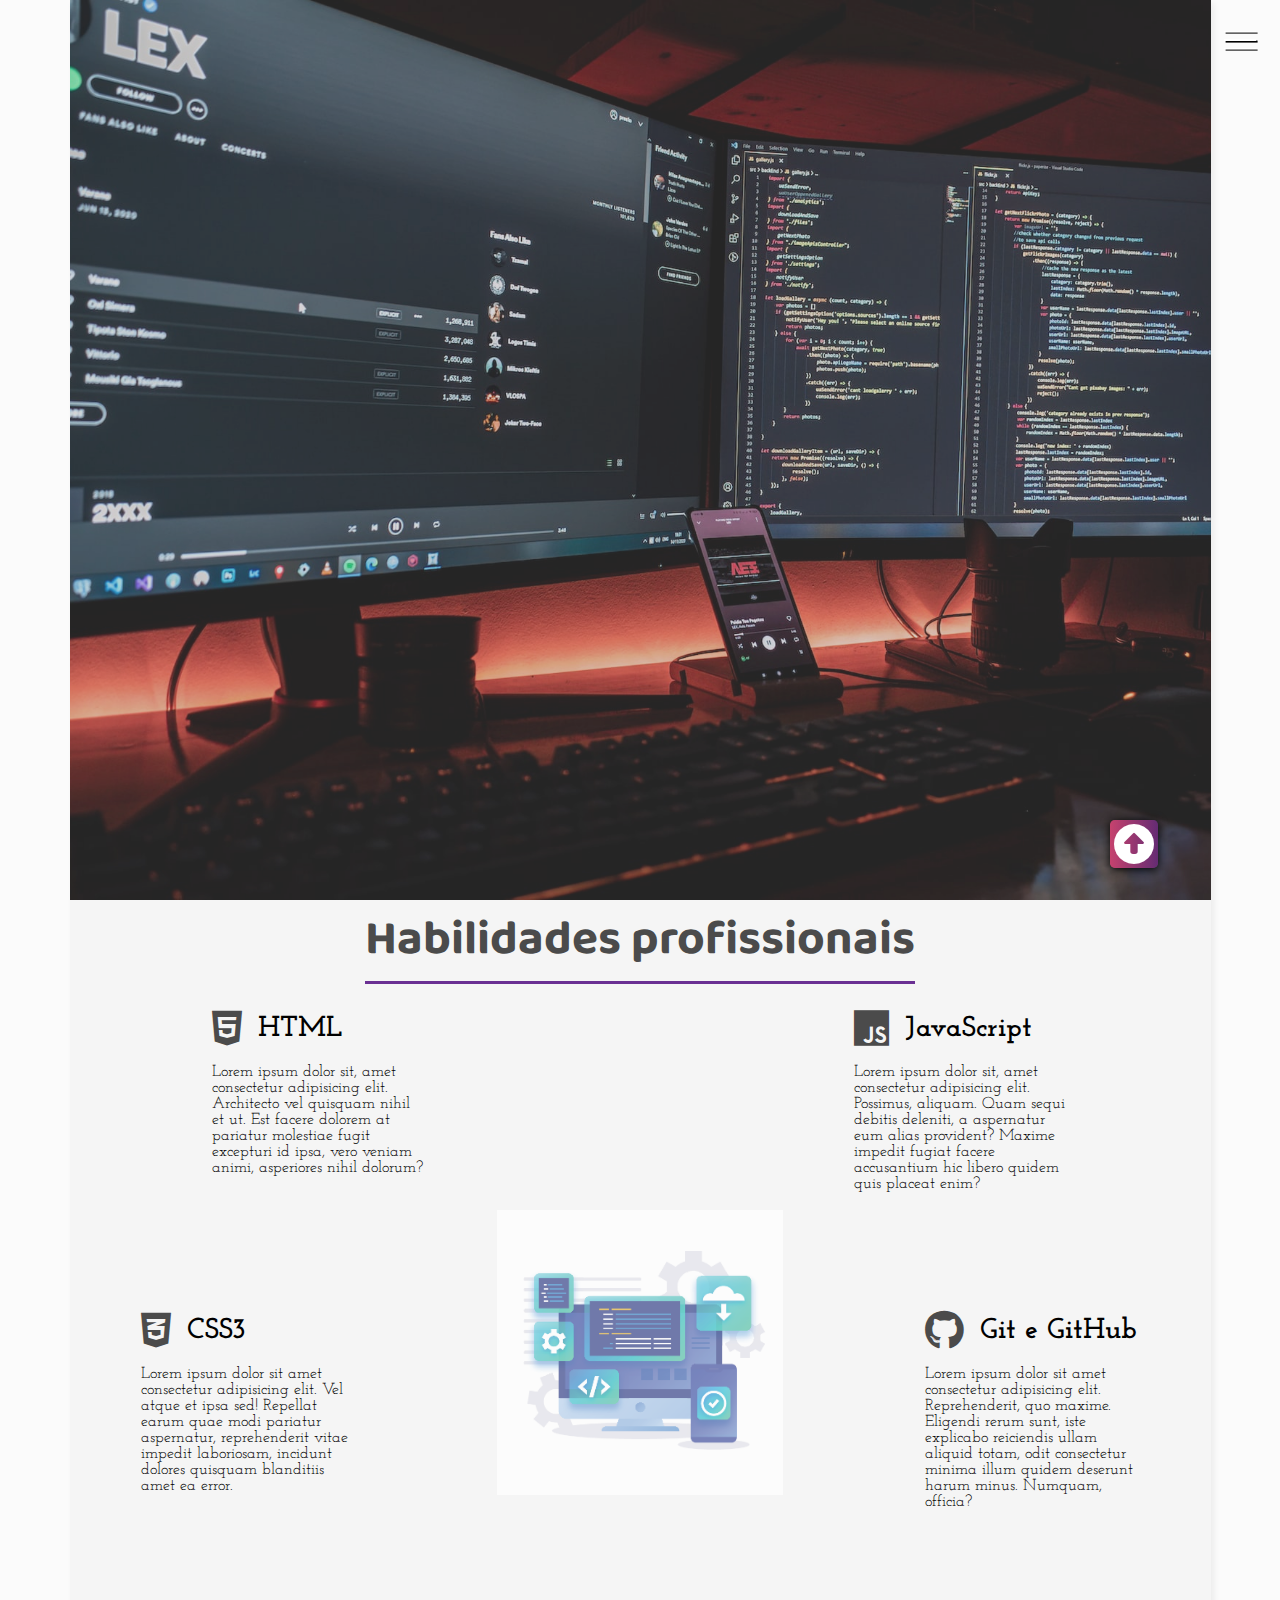
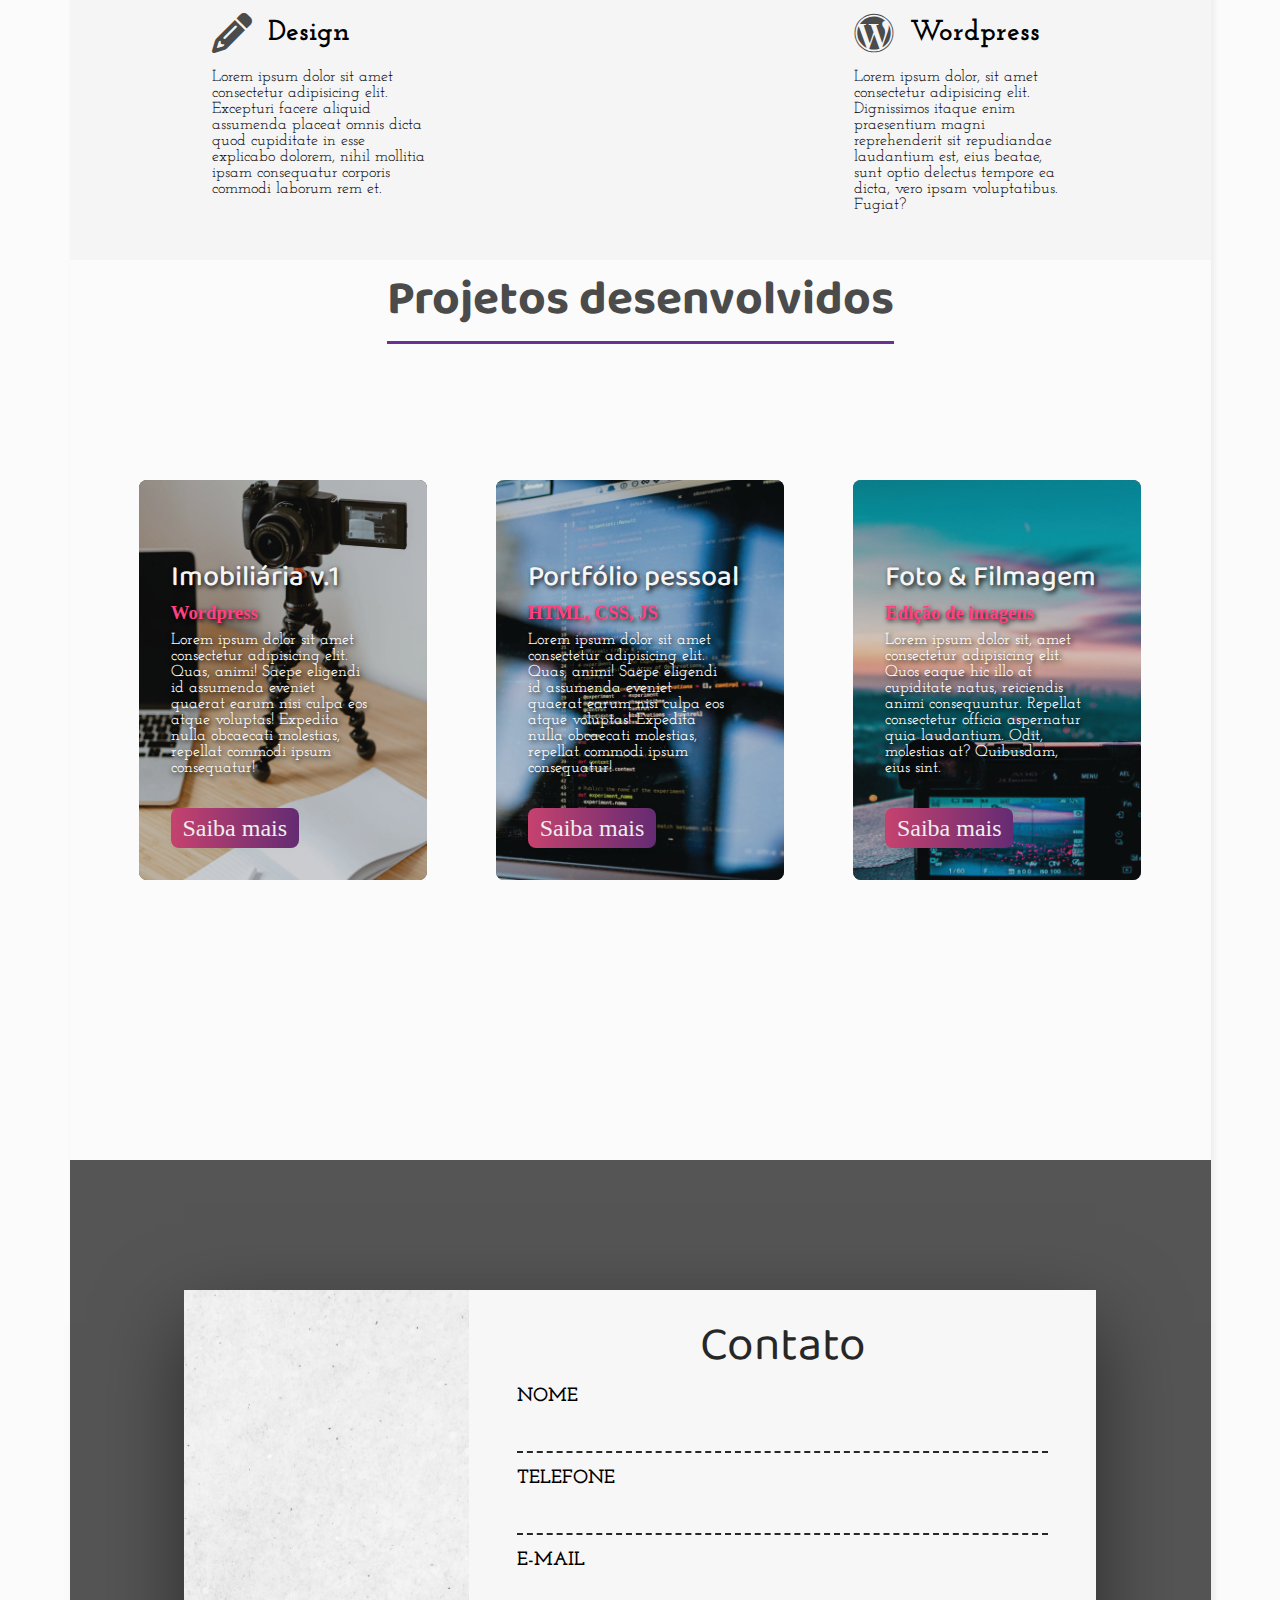
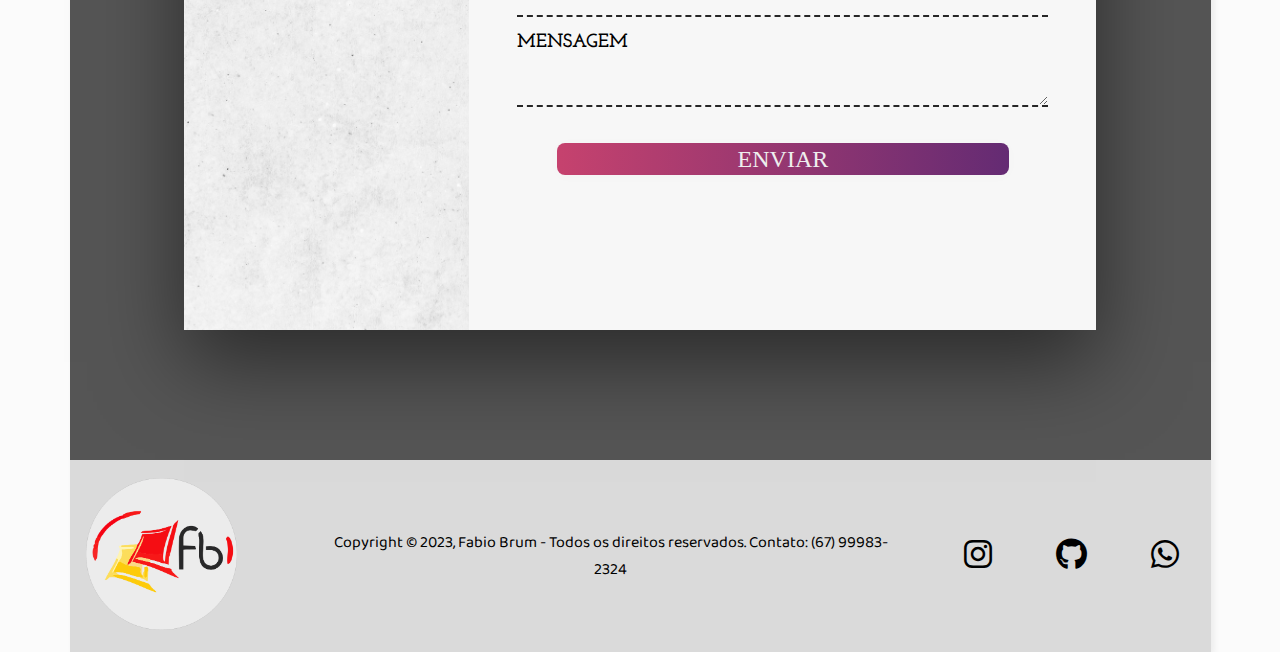
==== commit e0d6507f: ":package: Delimitando o width do site" ====
--- a/index.html
+++ b/index.html
@@ -16,14 +16,6 @@
 
         <div class="container">
 
-            <div class="hamburguer">
-                <div class="line" id="line1"></div>
-                <div class="line" id="line2"></div>
-                <div class="line" id="line3"></div>
-                <span>Fechar</span>
-            </div>
-
-
             <header id="home">
                 <div class="img-wrapper">
                     <img src="image/bg_header.jpg" alt="">
@@ -33,25 +25,31 @@
                         <button>Saiba mais</button>
                         </div>
                 </div>
+
+                <aside class="sidebar">
+                    <div class="hamburguer">
+                        <div class="line" id="line1"></div>
+                        <div class="line" id="line2"></div>
+                        <div class="line" id="line3"></div>
+                        <span>Fechar</span>
+                    </div>
+                    <nav>
+                        <ul class="menu">
+                            <li class="menu-item"><a href="#home" class="menu-link">Home</a></li>
+                            <li class="menu-item"><a href="#conhecimento" class="menu-link">Habilidades</a></li>
+                            <li class="menu-item"><a href="#projetos" class="menu-link">Projetos</a></li>
+                            <li class="menu-item"><a href="#desenvolvimento" class="menu-link">Desenvolvimento</a></li>
+                            <li class="menu-item"><a href="#contato" class="menu-link">Contato</a></li>
+                        </ul>
+                    </nav>
+                    <div class="social-media">                
+                        <a href="#"><i class="fa-brands fa-instagram"></i></a>
+                        <a href="#"><i class="fa-brands fa-github"></i></a>
+                        <a href="#"><i class="fa-brands fa-whatsapp"></i></a>
+
+                    </div>
+                </aside>
             </header>
-
-            <aside class="sidebar">
-                <nav>
-                    <ul class="menu">
-                        <li class="menu-item"><a href="#home" class="menu-link">Home</a></li>
-                        <li class="menu-item"><a href="#conhecimento" class="menu-link">Habilidades</a></li>
-                        <li class="menu-item"><a href="#projetos" class="menu-link">Projetos</a></li>
-                        <li class="menu-item"><a href="#desenvolvimento" class="menu-link">Desenvolvimento</a></li>
-                        <li class="menu-item"><a href="#contato" class="menu-link">Contato</a></li>
-                    </ul>
-                </nav>
-                <div class="social-media">                
-                    <a href="#"><i class="fa-brands fa-instagram"></i></a>
-                    <a href="#"><i class="fa-brands fa-github"></i></a>
-                    <a href="#"><i class="fa-brands fa-whatsapp"></i></a>
-
-                </div>
-            </aside>
 
             <section class="sessao-conhecimento" id="conhecimento">
                 <div class="sessao-header">
--- a/style/media_query_1251.css
+++ b/style/media_query_1251.css
@@ -19,43 +19,71 @@
 
 html{
     scroll-behavior: smooth;
+    display: flex;
+    justify-content: center;
+    background-color: #dadada1f;
+        
 }
 
 
-@media screen and (min-width: 1251px) {
+@media screen and (min-width: 1141px) {
 
 
     /*CABEÇALHO*/
 
     body{
         font-size: 16px;
-    }
+        max-width: 1141px;
+        margin: 0;
+        
+    }
+
+    
 
     header{
-        width: 100%;
+        width: 1141px;
         height: 100vh; /* dimensionar para que fique na altura da tela, independente do dispositivo*/
         overflow: hidden;
         position: relative; /* para se usar um baner na posição absoluta precisamos informar que o header e relativo*/
-    }
-
-
+        
+    }
+
+    .container {
+        width: 1141px;
+        box-shadow: 0.2rem 0.2rem 0.4rem rgba(0, 0, 0, 0.062);
+    }
+
+    .sidebar{
+            width: 25rem;
+            height: 100vh;
+            background-color: #fff;
+            position: fixed;
+            top: 0;
+            right: -25rem;
+            z-index: 99;        
+    }
+
+    .show-menu .sidebar{
+        right: 19rem;
+        
+    }
 
     .hamburguer{
-        /*background-color: red;*/
         width: 2rem;
         height: 2rem;
         position: fixed;
         z-index: 100; /* eixo x coloca o item a frente dos demais*/
+        top: 1.5rem;
         right: 1.5rem;
-        top: 1.5rem;
         display: flex; /* habilitar as linhas do menu hamburquer*/
         flex-direction: column; /*indica a direção das linhas do menu hamburquer*/
         justify-content: space-evenly; /*separa as linhas do menu hamburquer de forma que fiquem com mesmo espaçamento*/
         cursor: pointer;
     }
 
+    
     .show-menu .hamburguer{
-        right: 20rem;
+        right: 40rem;
     }
 
     .line{
@@ -82,7 +110,7 @@
 
     .hamburguer span{
         position: absolute;
-        left: 3rem;
+        left: 70rem;
         height: 2rem;
         width: 6rem;
         display: flex;
@@ -192,20 +220,7 @@
         }
     }
 
-    .sidebar{
-        width: 25rem;
-        height: 100vh;
-        background-color: #fff;
-        position: fixed;
-        top: 0;
-        right: 0; /*alinha a direita*/
-        right: -25rem;
-        z-index: 99;
-    }
-
-    .show-menu .sidebar{
-        right: 0;
-    }
+    
 
     .menu{
         position: absolute;
@@ -589,11 +604,11 @@
         color: #6a3093;
     }
 
-    /*LINK TOPO*/
+    /*LINK TOPO*/    
 
     #link-topo{
         position: fixed;
-        right: 3rem;
+        margin-left: 65rem;
         bottom: 2rem;
         width: 3rem;
         height: 3rem;
@@ -607,6 +622,16 @@
         font-size: 2.5rem;
         border-radius: .3rem;
         box-shadow: 0 0.1rem 0.6rem #000000;
-    }
+        
+    }
+
+    
+
+    
+
+
+
+
+
 
 }--- a/style/media_query_701_1250.css
+++ b/style/media_query_701_1250.css
@@ -9,7 +9,7 @@
 /*MEDIA QUERY*/
 
 
-@media screen and (min-width: 701px) and (max-width: 1250px) {
+@media screen and (min-width: 701px) and (max-width: 1140px) {
 
     .container{
         width: 100%;
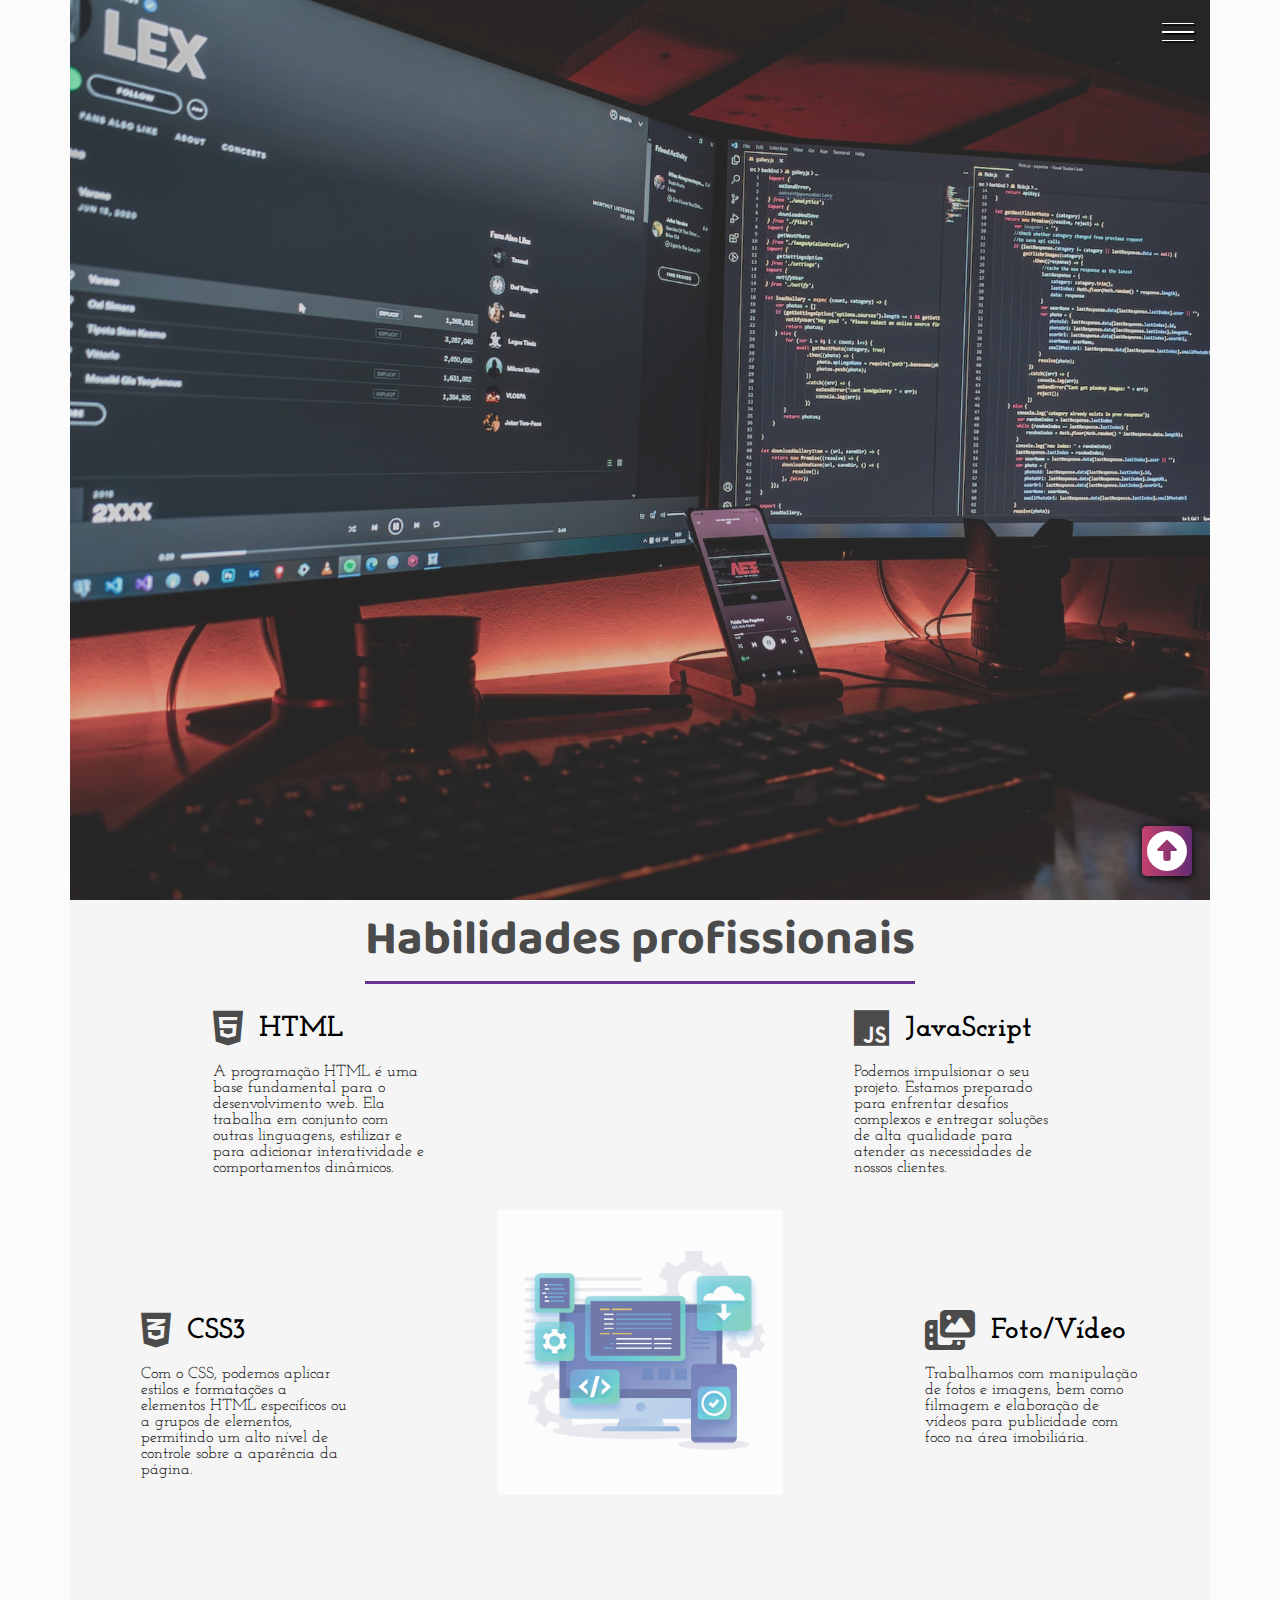
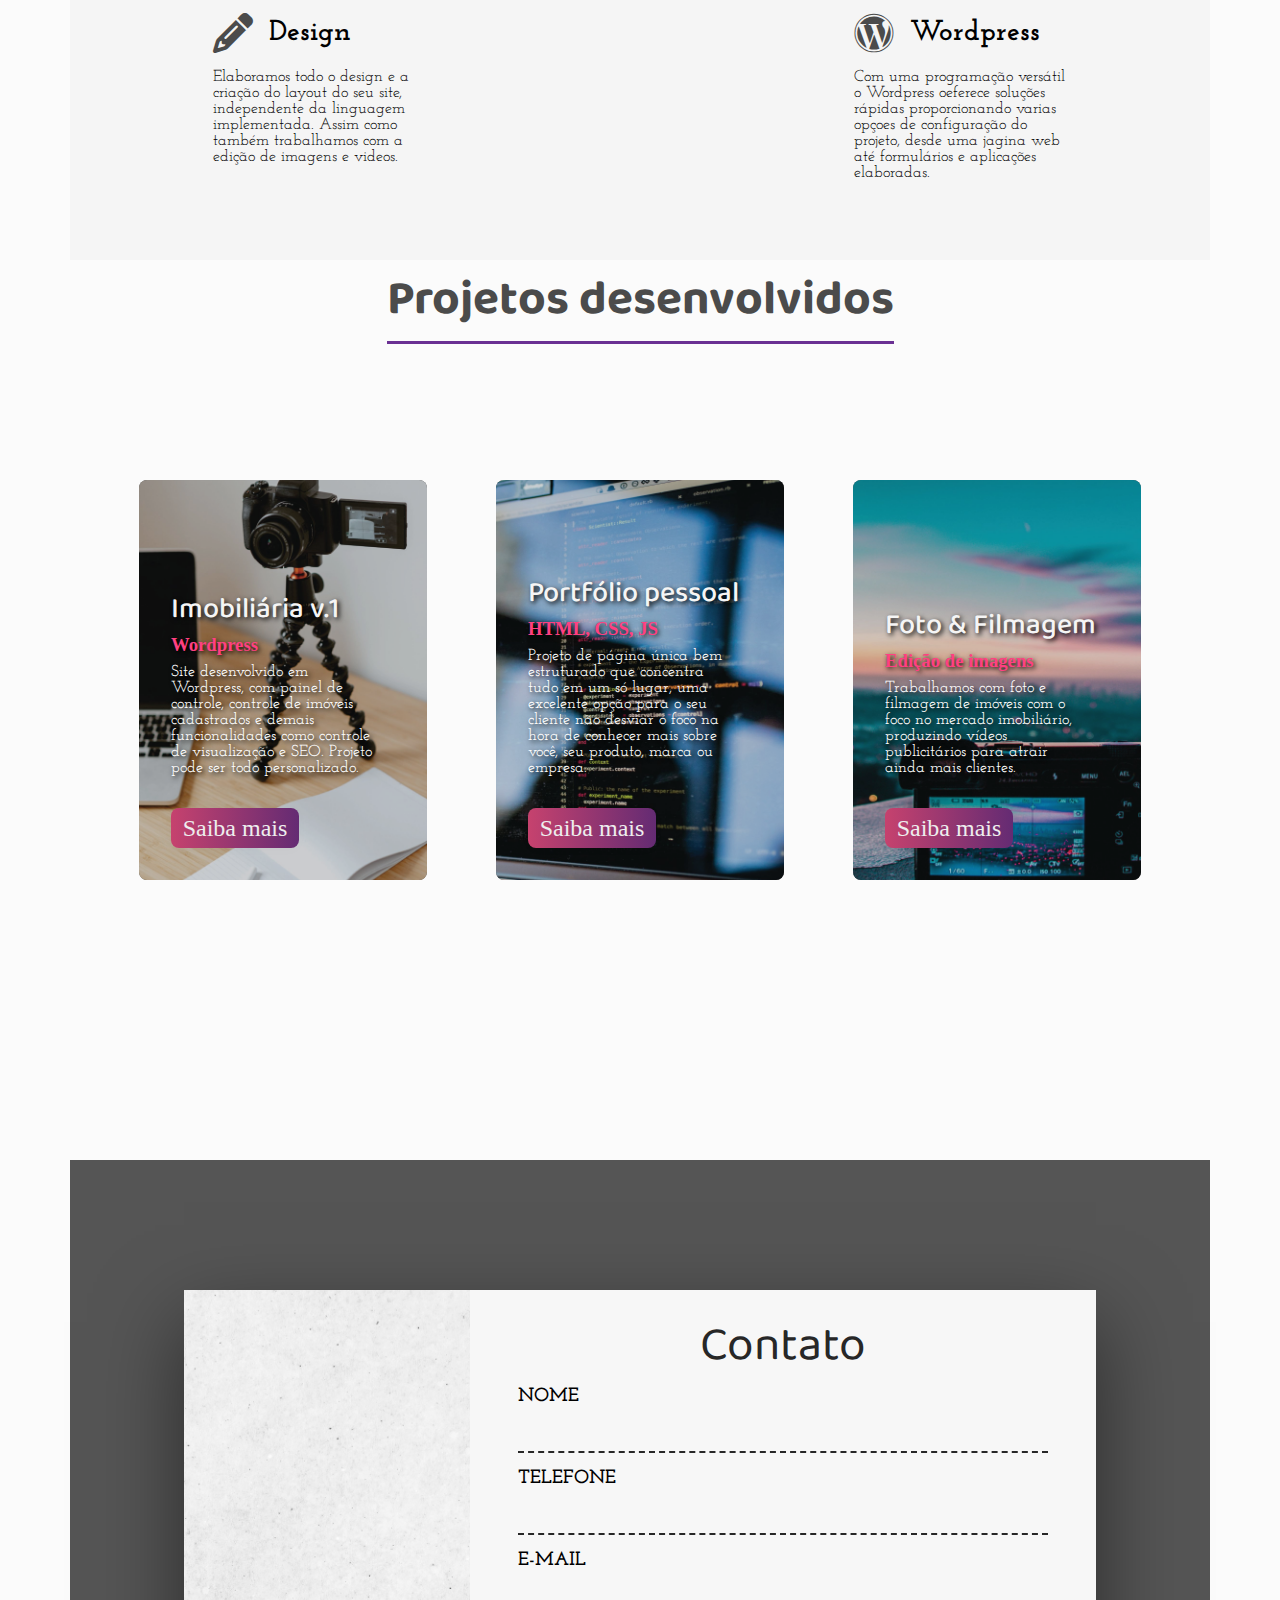
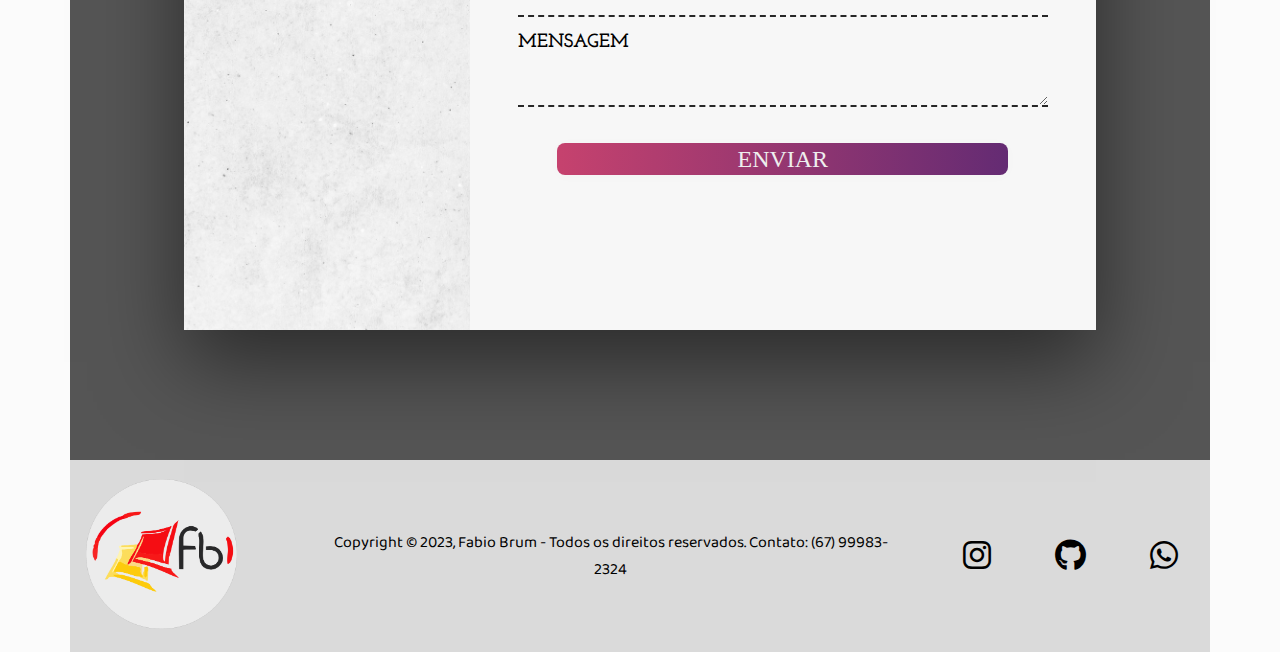
==== commit 7f104d86: ":package: Responsividade" ====
--- a/index.html
+++ b/index.html
@@ -3,9 +3,9 @@
     <head>
         <meta charset="UTF-8">
         <meta name="viewport" content="width=device-width, initial-scale=1.0">
-        <link rel="stylesheet" href="style/media_query_1251.css">
-        <link rel="stylesheet" href="style/media_query_701_1250.css">
-        <link rel="stylesheet" href="style/media_query_320_700.css">        
+        <link rel="stylesheet" href="style/media_query_1141.css">
+        <link rel="stylesheet" href="style/media_query_701_1140.css">
+        <link rel="stylesheet" href="style/media_query_320_700.css">                
         <link rel="apple-touch-icon" sizes="180x180" href="image/favicon/apple-touch-icon.png">
         <link rel="icon" type="image/png" sizes="32x32" href="image/favicon/favicon-32x32.png">
         <link rel="icon" type="image/png" sizes="16x16" href="image/favicon/favicon-16x16.png">
@@ -14,18 +14,17 @@
     </head>
     <body>
 
-        <div class="container">
-
-            <header id="home">
+        <div class="container">            
+            <header id="home">                
                 <div class="img-wrapper">
                     <img src="image/bg_header.jpg" alt="">
                         <div class="banner">
-                        <h1>Desenvolvedor Web & Front End Designer</h1>
-                        <p>Fabio Brum</p>
-                        <button>Saiba mais</button>
-                        </div>
-                </div>
-
+                            <h1>Desenvolvedor Web & Front End Designer</h1>
+                            <p>Fabio Brum</p>
+                            <button>Saiba mais</button>
+                        </div>
+                </div>
+                                   
                 <aside class="sidebar">
                     <div class="hamburguer">
                         <div class="line" id="line1"></div>
@@ -42,13 +41,13 @@
                             <li class="menu-item"><a href="#contato" class="menu-link">Contato</a></li>
                         </ul>
                     </nav>
-                    <div class="social-media">                
+                    <div class="social-media">
                         <a href="#"><i class="fa-brands fa-instagram"></i></a>
                         <a href="#"><i class="fa-brands fa-github"></i></a>
                         <a href="#"><i class="fa-brands fa-whatsapp"></i></a>
-
                     </div>
                 </aside>
+                
             </header>
 
             <section class="sessao-conhecimento" id="conhecimento">
@@ -62,7 +61,7 @@
                             <h3>HTML</h3>
                         </div>
                         <div class="conhecimento-text">
-                            <p>Lorem ipsum dolor sit, amet consectetur adipisicing elit. Architecto vel quisquam nihil et ut. Est facere dolorem at pariatur molestiae fugit excepturi id ipsa, vero veniam animi, asperiores nihil dolorum?</p>
+                            <p>A programação HTML é uma base fundamental para o desenvolvimento web. Ela trabalha em conjunto com outras linguagens, estilizar e para adicionar interatividade e comportamentos dinâmicos.</p>
                         </div>
                     </div>
                     <div class="conhecimento">
@@ -71,7 +70,7 @@
                             <h3>CSS3</h3>
                         </div>
                         <div class="conhecimento-text">
-                            <p>Lorem ipsum dolor sit amet consectetur adipisicing elit. Vel atque et ipsa sed! Repellat earum quae modi pariatur aspernatur, reprehenderit vitae impedit laboriosam, incidunt dolores quisquam blanditiis amet ea error.</p>
+                            <p>Com o CSS, podemos aplicar estilos e formatações a elementos HTML específicos ou a grupos de elementos, permitindo um alto nível de controle sobre a aparência da página.</p>
                         </div>
                     </div>
                     <div class="conhecimento">
@@ -80,7 +79,7 @@
                             <h3>Design</h3>
                         </div>
                         <div class="conhecimento-text">
-                            <p>Lorem ipsum dolor sit amet consectetur adipisicing elit. Excepturi facere aliquid assumenda placeat omnis dicta quod cupiditate in esse explicabo dolorem, nihil mollitia ipsam consequatur corporis commodi laborum rem et.</p>
+                            <p>Elaboramos todo o design e a criação do layout do seu site, independente da linguagem implementada. Assim como também trabalhamos com a edição de imagens e videos.</p>
                         </div>
                     </div>
                     <div class="conhecimento">
@@ -89,16 +88,16 @@
                             <h3>JavaScript</h3>
                         </div>
                         <div class="conhecimento-text">
-                            <p>Lorem ipsum dolor sit, amet consectetur adipisicing elit. Possimus, aliquam. Quam sequi debitis deleniti, a aspernatur eum alias provident? Maxime impedit fugiat facere accusantium hic libero quidem quis placeat enim?</p>
-                        </div>
-                    </div>
-                    <div class="conhecimento">
-                        <div class="conhecimento-header">
-                            <i class="fa-brands fa-github"></i>
-                            <h3>Git e GitHub</h3>
-                        </div>
-                        <div class="conhecimento-text">
-                            <p>Lorem ipsum dolor sit amet consectetur adipisicing elit. Reprehenderit, quo maxime. Eligendi rerum sunt, iste explicabo reiciendis ullam aliquid totam, odit consectetur minima illum quidem deserunt harum minus. Numquam, officia?</p>
+                            <p>Podemos impulsionar o seu projeto. Estamos preparado para enfrentar desafios complexos e entregar soluções de alta qualidade para atender as necessidades de nossos clientes. </p>
+                        </div>
+                    </div>
+                    <div class="conhecimento">
+                        <div class="conhecimento-header">
+                            <i class="fa-solid fa-photo-film"></i>
+                            <h3>Foto/Vídeo</h3>
+                        </div>
+                        <div class="conhecimento-text">
+                            <p>Trabalhamos com manipulação de fotos e imagens, bem como filmagem e elaboração de vídeos para publicidade com foco na área imobiliária.</p>
                         </div>
                     </div>
                     <div class="conhecimento">
@@ -107,7 +106,7 @@
                             <h3>Wordpress</h3>
                         </div>
                         <div class="conhecimento-text">
-                            <p>Lorem ipsum dolor, sit amet consectetur adipisicing elit. Dignissimos itaque enim praesentium magni reprehenderit sit repudiandae laudantium est, eius beatae, sunt optio delectus tempore ea dicta, vero ipsam voluptatibus. Fugiat?</p>
+                            <p>Com uma programação versátil o Wordpress oeferece soluções rápidas proporcionando varias opçoes de configuração do projeto, desde uma jagina web até formulários e aplicações elaboradas.</p>
                         </div>
                     </div>
                     <div class="conhecimento-img-wrapper">
@@ -128,7 +127,7 @@
                         <div class="card-info">
                             <h2>Imobiliária v.1</h2>
                             <h3>Wordpress</h3>
-                            <p>Lorem ipsum dolor sit amet consectetur adipisicing elit. Quas, animi! Saepe eligendi id assumenda eveniet quaerat earum nisi culpa eos atque voluptas! Expedita nulla obcaecati molestias, repellat commodi ipsum consequatur!</p>
+                            <p>Site desenvolvido em Wordpress, com painel de controle, controle de imóveis cadastrados e demais funcionalidades como controle de visualização e SEO. Projeto pode ser todo personalizado.</p>
                             <button class="btn">Saiba mais</button>
                         </div>
                     </div>
@@ -139,7 +138,7 @@
                         <div class="card-info">
                             <h2>Portfólio pessoal</h2>
                             <h3>HTML, CSS, JS</h3>
-                            <p>Lorem ipsum dolor sit amet consectetur adipisicing elit. Quas, animi! Saepe eligendi id assumenda eveniet quaerat earum nisi culpa eos atque voluptas! Expedita nulla obcaecati molestias, repellat commodi ipsum consequatur!</p>
+                            <p>Projeto de página única bem estruturado que concentra tudo em um só lugar, uma excelente opção para o seu cliente não desviar o foco na hora de conhecer mais sobre você, seu produto, marca ou empresa.</p>
                             <button class="btn">Saiba mais</button>
                         </div>
                     </div>
@@ -150,7 +149,7 @@
                         <div class="card-info">
                             <h2>Foto & Filmagem</h2>
                             <h3>Edição de imagens</h3>
-                            <p>Lorem ipsum dolor sit, amet consectetur adipisicing elit. Quos eaque hic illo at cupiditate natus, reiciendis animi consequuntur. Repellat consectetur officia aspernatur quia laudantium. Odit, molestias at? Quibusdam, eius sint.</p>
+                            <p>Trabalhamos com foto e filmagem de imóveis com o foco no mercado imobiliário, produzindo vídeos publicitários para atrair ainda mais clientes.</p>
                             <button class="btn">Saiba mais</button>
                         </div>
                     </div>
@@ -164,19 +163,19 @@
                         <h1>Contato</h1>
                         <form action="">
                             <div class="input-group">
-                                <input type="text" class="field" id="nome">
+                                <input type="text" class="field" id="nome" required>
                                 <label for="nome" class="field-label">Nome</label>
                             </div>
                             <div class="input-group">
-                                <input type="text" class="field" id="telefone">
+                                <input type="text" class="field" id="telefone" required>
                                 <label for="telefone" class="field-label">Telefone</label>
                             </div>
                             <div class="input-group">
-                                <input type="text" class="field" id="email">
+                                <input type="text" class="field" id="email" required>
                                 <label for="email" class="field-label">E-mail</label>
                             </div>
                             <div class="input-group">
-                                <textarea class="field" id="mensagem"></textarea>
+                                <textarea class="field" id="mensagem" required></textarea>
                                 <label for="mensagem" class="field-label">Mensagem</label>
                             </div>
                             <button type="submit" class="btn btn-submit">Enviar</button>
@@ -212,8 +211,7 @@
             </a>
         </div>
     </body>
-    
-    <script src="js/script.js"></script>
     <script src="https://code.jquery.com/jquery-3.7.0.min.js" integrity="sha256-2Pmvv0kuTBOenSvLm6bvfBSSHrUJ+3A7x6P5Ebd07/g=" crossorigin="anonymous"></script>
+    <script src="js/script.js"></script>    
     <script src="js/jquery.mask.js"></script>
     </html>--- a/style/media_query_1141.css
+++ b/style/media_query_1141.css
@@ -0,0 +1,628 @@
+@charset "UTF-8";
+
+@import url('https://fonts.googleapis.com/css2?family=Baloo+Da+2:wght@400;500;600;700&family=Josefin+Slab:ital,wght@0,300;0,400;0,600;0,700;1,300;1,400;1,600&family=Mulish:ital,wght@0,200;0,300;0,400;0,500;1,200;1,300;1,400&display=swap');
+
+@import url('https://cdnjs.cloudflare.com/ajax/libs/font-awesome/6.4.0/css/all.min.css');
+
+*{
+    margin: 0px;
+    padding: 0px;
+    list-style: none; /*retira os bulets dos li*/
+    text-decoration: none; /*remover o sublinhado dos links*/
+    
+}
+
+:root{
+    --font-primary: "Baloo Da 2", serif;
+    --font-secundary: "Josefin Slab", serif;
+    --font-action: "Muli", serif;
+}
+
+html{
+    scroll-behavior: smooth;
+    display: flex;
+    justify-content: center;
+    background-color: #dadada1f;
+        
+}
+
+
+@media screen and (min-width: 1141px) {
+
+
+    /*CABECALHO*/
+
+    body{
+        font-size: 16px;
+        max-width: 1140px;
+    }
+
+    header{
+        width: 100%;
+        height: 100vh; /* dimensionar para que fique na altura da tela, independente do dispositivo*/
+        overflow: hidden;
+        position: relative; /* para se usar um baner na posição absoluta precisamos informar que o header e relativo*/
+    }
+
+    .hamburguer{
+        width: 2rem;
+        height: 2rem;
+        position: fixed;
+        z-index: 100; /* eixo x coloca o item a frente dos demais*/
+        right: auto;
+        transform: translateX(-3rem);       
+        top: 1rem;
+        display: flex; /* habilitar as linhas do menu hamburquer*/        
+        flex-direction: column; /*indica a direção das linhas do menu hamburquer*/
+        justify-content: space-evenly; /*separa as linhas do menu hamburquer de forma que fiquem com mesmo espaçamento*/
+        cursor: pointer;
+    }
+    
+    .show-menu .hamburguer{
+        position: absolute;
+        right: 15rem;
+    }
+
+    .line{
+        width: 100%;
+        height: .1rem;
+        background-color: #fff;
+        box-shadow: 0.1rem 0.1rem black;
+        transition: transform .3s;
+    
+    }
+
+    .show-menu #line1{
+        transform: rotate(45deg) translate(.1rem, .5rem); /*faz a rotação da linha e o posicionamento*/
+    }
+
+    .show-menu #line2{
+        opacity: 0;
+        visibility: hidden; /*visibilidade oculta*/
+    }
+
+    .show-menu #line3{
+        transform: rotate(-45deg) translate(.1rem, -.7rem);
+    }
+
+    .hamburguer span{
+        width: 6rem;
+        height: 1.5rem;
+        left: 2rem;
+        background-color: #a044ff;
+        color: #ffffff;
+        font-family: var(--font-action);
+        position: absolute;
+        display: flex;
+        justify-content: center;
+        align-items: center;  
+        opacity: 0;    
+    }
+    
+    .hamburguer span::before{ /*inserido antes (before), contrução de um triangulo*/
+        content: "";
+        position: absolute;
+        border-right: .5rem solid #a044ff;
+        border-top: .5rem solid transparent;
+        border-left: .5rem solid transparent;
+        border-bottom: .5rem solid transparent;
+        left: -1rem;
+    }
+    
+    .show-menu .hamburguer:hover span{
+        opacity: 1;
+    
+    }
+    
+    .img-wrapper{
+        width: 100%;
+        height: 100%;
+        overflow: hidden; /* remove qualquer posibilidade de barra de rolagem horizontal*/
+        background-color: rgba(0, 0, 0, 0.5);
+    }
+    
+    .img-wrapper img{
+        width: 100%;
+        height: 100%;
+        object-fit: cover; /* a imagem ser ajustada em forma de corte*/
+        opacity: 0.7;
+        animation: zoom 25s; /*codigo insere a animação de zoom na imagem*/
+    }
+    
+    @keyframes zoom{ /*cria o movimento da imagem de zoom*/
+        0%{
+            transform: scale(1.3);
+        }
+        100%{
+            transform: scale(1.0);
+        }    
+    }
+
+
+    .banner{
+        position: absolute;
+        top: 20%;
+        left: 5%;
+    
+    }
+
+    .banner h1{
+        color: #ffffff;
+        font-size: 2rem;
+        font-family: var(--font-primary);
+        font-weight: 200; /* peso da fonte */
+        text-shadow: 0.3rem 0.4rem 2px rgba(0, 0, 0, 0.5);
+        margin-bottom: 2rem;
+        opacity: 0;
+        animation: moveBanner 1s 0.5s forwards;
+        
+    }
+    
+    .banner p{
+        font-family: var(--font-secundary);
+        color: #fff;
+        font-size: 1.8rem;
+        text-shadow: 0.2rem 0.2rem 2px rgba(0, 0, 0, 0.4);
+        margin-bottom: 2rem;
+        opacity: 0;
+        animation: moveBanner 1s 0.7s forwards;
+    }
+    
+    .banner button{
+        font-family: var(--font-action);
+        color: #fff;
+        font-size: .9rem;
+        text-transform: uppercase;
+        background: #642B73;  /* fallback for old browsers */
+        background: -webkit-linear-gradient(to right, #C6426E, #642B73);  /* Chrome 10-25, Safari 5.1-6 */
+        background: linear-gradient(to right, #C6426E, #642B73); /* W3C, IE 10+/ Edge, Firefox 16+, Chrome 26+, Opera 12+, Safari 7+ */
+        padding: 1rem 3rem;
+        border: none;
+        border-radius: 5px;
+        cursor: pointer; /*interação do ponteiro do mouse*/ 
+        opacity: 0; 
+        animation: moveBanner 1s 0.9s forwards;  
+    }
+    
+    .banner button:hover{
+        color: rgb(24, 24, 24);
+    }
+
+    @keyframes moveBanner{
+        0%{
+            transform: translateY(10rem) rotatey(-30deg);
+        }
+        100%{
+            transform: translatey(0) rotateY(0);
+            opacity: 1;
+        }
+    }
+
+    .sidebar{
+        width: 23rem;
+        height: 100vh;
+        background-color: #ffffff;
+        position: absolute;
+        top: 0;        
+        right: -23rem;
+        z-index: 99;
+    }
+      
+    
+    .show-menu .sidebar{
+        position: absolute;
+        right: 0rem;
+    }
+    
+    .menu{
+        position: absolute;
+        top: 45%;
+        left: 50%;
+        transform: translate(-50%, -50%);
+    }
+    
+    .menu-item{
+        text-align: center;
+        margin-bottom: .2rem; /*espaçamento dos itens do menu*/
+    }
+
+    .menu-link{
+        font-family: var(--font-action);
+        font-size: 2rem;
+        color: #555;
+        transition: color 1s; /*coloca tempo na transição da cor do link*/
+    }
+    
+    .menu-link:hover{
+        color: #6a3093;
+    
+    }
+    
+    .social-media{
+        position: absolute;
+        bottom: 3rem;
+        width: 100%;
+        display: flex; /*habilita as posições*/
+        justify-content: space-around; /*separa os icones de forma justificada e uniforme*/
+    }
+    
+    .social-media i{
+        background-color: #6a3093;
+        color: #ffffff;
+        height: 3rem;
+        width: 3rem;
+        font-size: 2.5rem; /*o icone tem tamanho de fonte neste caso por isso faz seu ajuste aqui*/
+        display: flex;
+        justify-content: center;
+        align-items: center;
+        border-radius: 50%;
+        transition: background-color .5s;
+    }
+    
+    .social-media i:hover{
+        background-color: #a044ff;
+    }
+
+    /*HABILIDADES PROFISSIONAIS*/
+
+    .conhecimentos{
+        display: grid;
+        grid-template-columns: repeat(16, 1fr); /*formatação das colunas*/
+        grid-template-rows: repeat(8, 5.8rem); /*formatação de linhas*/
+        row-gap: .5rem; /*espaçamento*/
+    }
+
+    .conhecimento:nth-child(1){
+        grid-column: 3 / 6; /*começa na coluna 4 e termina na coluna 7*/
+        grid-row: 1 / 3; /*linha que vai estar*/
+    }
+
+    .conhecimento:nth-child(2){
+        grid-column: 2 / 5; /*começa na coluna 4 e termina na coluna 7*/
+        grid-row: 4 / 6; /*linha que vai estar*/
+    }
+
+    .conhecimento:nth-child(3){
+        grid-column: 3 / 6; /*começa na coluna 4 e termina na coluna 7*/
+        grid-row: 7 / 9; /*linha que vai estar*/
+    }
+
+    .conhecimento:nth-child(4){
+        grid-column: 12/ 15; /*começa na coluna 4 e termina na coluna 7*/
+        grid-row: 1 / 3; /*linha que vai estar*/
+    }
+
+    .conhecimento:nth-child(5){
+        grid-column: 13 / 16; /*começa na coluna 4 e termina na coluna 7*/
+        grid-row: 4 / 6; /*linha que vai estar*/
+    }
+
+    .conhecimento:nth-child(6){
+        grid-column: 12 / 15; /*começa na coluna 4 e termina na coluna 7*/
+        grid-row: 7 / 9; /*linha que vai estar*/
+    }
+
+    .sessao-conhecimento{
+        height: 60rem;
+        background-color: #f5f5f5;
+    }
+
+    .sessao-header{
+        display: flex;
+        justify-content: center;
+    }
+
+    .sessao-header h1{
+        font-family: var(--font-primary);
+        font-size: 3rem;
+        color: #4b4b4b;
+        border-bottom: solid 3px #6a3093;   
+        margin-bottom: 1.5rem;    
+    }
+
+    .conhecimento-header{
+        display: flex;
+        align-items: center;
+    }
+
+    .conhecimento-header i{
+        font-size: 2.5rem;
+        color: #4b4b4b;
+        padding-right: 1rem;
+    }
+
+    .conhecimento-header h3{
+        font-family: var(--font-secundary);
+        font-size: 1.8rem;
+    }
+
+    .conhecimento-text{
+        font-family: var(--font-secundary);
+        margin-top: 1rem;
+    }
+
+    .conhecimento-img-wrapper{
+        grid-column: 7 / 11;
+        grid-row: 3 / 7;
+        width: 100%;
+    }
+
+    .conhecimento-img-wrapper img{
+        object-fit: cover; /*faz com que a imagem fique dentro do envelope (wrapper)*/
+        width: 100%;
+        opacity: 0.7;
+    }
+
+    /*PROJETOS DESENVOLVIDOS*/
+
+    .sessao-projetos{
+        width: 100%;
+        height: 100vh;
+    }
+
+    .projetos{
+        height: 100%;
+        display: flex;
+        justify-content: space-evenly;
+        padding-top: 7rem;    
+    }
+
+    .card{ /*ajusta o tamanho da imagem*/
+        width: 18rem;
+        height: 25rem;
+        position: relative;
+    }
+
+    .card-img-wrapper{
+        width: 100%;
+        height: 100%;
+        background-color: #262626;
+        border-radius: .5rem;
+    }
+
+    .card-img-wrapper img{ /*formatar tamanho da imagem*/
+        object-fit: cover;
+        width: 100%;
+        height: 100%;
+        border-radius: .5rem; 
+        opacity: .8;
+
+    }
+
+    .card-info{
+        position: absolute;
+        bottom: 0;
+        padding: 2rem;
+        text-shadow: 0.1rem 0.1rem 0.3rem #000;    
+    }
+
+    .card-info h2{
+        font-family: var(--font-primary);
+        font-size: 1.8rem;
+        font-weight: 500;
+        color: #f5f5f5;
+    }
+
+    .card-info h3{
+        font-family: var(--font-action);
+        font-weight: bolder;
+        color: #ff4081;
+        padding-bottom: .5rem;
+    }
+
+    .card-info p{
+        font-family: var(--font-secundary);
+        color: #fff;
+        font-weight: 500;
+        width: 90%;
+        padding-bottom: 2rem;
+    }
+
+    .btn{
+        background: #642B73;
+        background: -webkit-linear-gradient(to right, #C6426E, #642B73);
+        background: linear-gradient(to right, #C6426E, #642B73);
+        font-family: var(--font-action);
+        font-size: 1.5rem;
+        color: #eee;
+        border-radius: .5rem;
+        border: none;
+        box-shadow: 0 .1rem .8rem #00000005;
+    }
+
+    .card-info button{
+        width: 8rem;
+        height: 2.5rem;
+        
+    }
+
+    /*FORMULARIO DE CONTATO*/
+
+    .sessao-contato{
+        width: 100%;
+        height: 100vh;
+        background-color: #555555;
+        display: flex;
+        align-items: center;
+        justify-content: center;
+    }
+
+    .contato-wrapper{
+        width: 80%;
+        height: 40rem;
+        display: flex;
+        box-shadow: 0 2rem 5rem rgba(0, 0, 0, 0.5);
+    }
+
+    .contato-left{
+        width: 35%;
+        background-image: url(/image/img-contato.jpg);
+        background-size: cover;
+    }
+
+    .contato-right{
+        width: 65%;
+        background-color: #f7f7f7;
+        padding: 1rem 3rem 3rem 3rem;
+    }
+
+    .sessao-contato h1{
+        font-family: var(--font-primary);
+        text-align: center;
+        color: #272727;
+        font-size: 3rem;
+        font-weight: lighter;
+    }
+
+    .sessao-contato form{
+        width: 100%;
+        display: flex;
+        flex-direction: column;
+        align-items: center;
+    }
+
+    .input-group{
+        position: relative;
+        width: 100%;
+    }
+
+    .field{
+        background: transparent;
+        border: none;
+        width: 100%;
+        height: 3rem;
+        font-size: 1.5rem;
+        font-family: var(--font-secundary);
+        border-bottom: 2px dashed #272727;
+        outline: none;
+        margin: 1rem 0;
+    }
+
+    .input-group textarea{
+        padding-top: 0.5rem;
+        max-width: 100%;
+        max-height: 12rem;
+    }
+
+    .field-label{
+        position: absolute;
+        left: 0;
+        /*top: 2rem;*/
+        font-family: var(--font-secundary);
+        font-size: 1.2rem;
+        font-weight: 700;
+        text-transform: uppercase;
+        transition: all .3s;    
+    }
+
+    /*.field:focus ~ label{
+        top: 0;
+    }*/
+
+    .btn-submit{
+        text-transform: uppercase;
+        width: 85%;
+        height: 2rem;
+        margin-top: 1rem;        
+    }
+
+
+    /*RODAPÉ*/
+
+    footer{
+        width: 100%;
+        height: 12rem;
+        background-color: #dadada;
+        display: flex;
+        justify-content: center;
+        align-items: center;
+        }
+
+    .footer-logo{
+        width: 12rem;
+        padding-right: 1rem;
+        padding-left: 1rem;
+        position: relative;
+    }
+
+    .footer-logo img{
+        object-fit: cover;
+        width: 80%;
+        
+    }
+
+    .footer-content{
+        width: 100%;
+        display: flex;
+        justify-content: center;
+        align-items: center;
+    }
+
+    
+    .footer-copyright{
+        padding-left: 2rem;
+        padding-right: 2rem;
+        text-align: center;
+        
+        
+    }
+
+    .footer-copyright p{
+        font-family: var(--font-primary);
+        color: #000000;        
+        font-size: 1rem;
+    }
+
+    .footer-social{
+        height: 7rem;
+        display: flex;
+        align-items: center;
+        
+    }
+
+    .footer-social a{
+        height: 100%;
+        margin: 0 2rem;
+        color: #000000;
+        font-size: 2rem;
+        
+    }
+
+    .footer-social ul{
+        display: flex;
+    }
+
+    .footer-social a:hover{
+        color: #6a3093;
+    }
+
+    /*LINK TOPO*/    
+
+    #link-topo{
+        position: fixed;
+        padding: .3rem;
+        bottom: 1.5rem;        
+        margin-left: 67rem;
+        background: #642B73;
+        background: -webkit-linear-gradient(to right, #C6426E, #642B73);
+        background: linear-gradient(to right, #C6426E, #642B73);
+        display: flex;
+        justify-content: center;        
+        color: white;
+        font-size: 2.5rem;
+        border-radius: .3rem;
+        box-shadow: 0 0.1rem 0.6rem #000000;
+        z-index: 101;
+        
+    }
+
+    
+
+    
+
+
+
+
+
+
+}--- a/style/media_query_701_1140.css
+++ b/style/media_query_701_1140.css
@@ -0,0 +1,610 @@
+@charset "UTF-8";
+
+@import url('https://fonts.googleapis.com/css2?family=Baloo+Da+2:wght@400;500;600;700&family=Josefin+Slab:ital,wght@0,300;0,400;0,600;0,700;1,300;1,400;1,600&family=Mulish:ital,wght@0,200;0,300;0,400;0,500;1,200;1,300;1,400&display=swap');
+
+@import url('https://cdnjs.cloudflare.com/ajax/libs/font-awesome/6.4.0/css/all.min.css');
+
+
+
+/*MEDIA QUERY*/
+
+
+@media screen and (min-width: 701px) and (max-width: 1140px) {
+
+    .container{
+        width: 100%;
+        overflow-x: hidden; /*elimina a barra de rolagem horizontal*/
+    }
+
+    /*CABECALHO*/
+
+    body{
+        font-size: 16px;
+    }
+
+    header{
+        width: 100%;
+        height: 100vh; /* dimensionar para que fique na altura da tela, independente do dispositivo*/
+        overflow: hidden;
+        position: relative; /* para se usar um baner na posição absoluta precisamos informar que o header e relativo*/
+    }
+
+    .hamburguer{
+        width: 2rem;
+        height: 2rem;
+        position: fixed;
+        z-index: 100; /* eixo x coloca o item a frente dos demais*/
+        right: 1rem;
+        top: 1rem;
+        display: flex; /* habilitar as linhas do menu hamburquer*/
+        flex-direction: column; /*indica a direção das linhas do menu hamburquer*/
+        justify-content: space-evenly; /*separa as linhas do menu hamburquer de forma que fiquem com mesmo espaçamento*/
+        cursor: pointer;
+    }
+    
+    .show-menu .hamburguer{
+        right: 16rem;
+    }
+
+    .line{
+        width: 100%;
+        height: .1rem;
+        background-color: #fff;
+        box-shadow: 0.1rem 0.1rem black;
+        transition: transform .3s;
+    
+    }
+
+    .show-menu #line1{
+        transform: rotate(45deg) translate(.1rem, .5rem); /*faz a rotação da linha e o posicionamento*/
+    }
+
+    .show-menu #line2{
+        opacity: 0;
+        visibility: hidden; /*visibilidade oculta*/
+    }
+
+    .show-menu #line3{
+        transform: rotate(-45deg) translate(.1rem, -.7rem);
+    }
+
+    .hamburguer span{
+        position: absolute;
+        left: 2rem;
+        height: 1.5rem;
+        width: 6rem;
+        display: flex;
+        justify-content: center;
+        align-items: center;
+        background-color: #a044ff;
+        color: #ffffff;
+        font-family: var(--font-action);
+        opacity: 0;    
+    }
+    
+    .hamburguer span::before{ /*inserido antes (before), contrução de um triangulo*/
+        content: "";
+        position: absolute;
+        border-right: .5rem solid #a044ff;
+        border-top: .5rem solid transparent;
+        border-left: .5rem solid transparent;
+        border-bottom: .5rem solid transparent;
+        left: -1rem;
+    }
+    
+    .show-menu .hamburguer:hover span{
+        opacity: 1;
+    
+    }
+    
+    .img-wrapper{
+        width: 100%;
+        height: 100%;
+        overflow: hidden; /* remove qualquer posibilidade de barra de rolagem horizontal*/
+        background-color: rgba(0, 0, 0, 0.5);
+    }
+    
+    .img-wrapper img{
+        width: 100%;
+        height: 100%;
+        object-fit: cover; /* a imagem ser ajustada em forma de corte*/
+        opacity: 0.7;
+        animation: zoom 25s; /*codigo insere a animação de zoom na imagem*/
+    }
+    
+    @keyframes zoom{ /*cria o movimento da imagem de zoom*/
+        0%{
+            transform: scale(1.3);
+        }
+        100%{
+            transform: scale(1.0);
+        }    
+    }
+
+
+    .banner{
+        position: absolute;
+        top: 20%;
+        left: 5%;
+    
+    }
+
+    .banner h1{
+        color: #ffffff;
+        font-size: 2rem;
+        font-family: var(--font-primary);
+        font-weight: 200; /* peso da fonte */
+        text-shadow: 0.3rem 0.4rem 2px rgba(0, 0, 0, 0.5);
+        margin-bottom: 2rem;
+        opacity: 0;
+        animation: moveBanner 1s 0.5s forwards;
+        
+    }
+    
+    .banner p{
+        font-family: var(--font-secundary);
+        color: #fff;
+        font-size: 1.8rem;
+        text-shadow: 0.2rem 0.2rem 2px rgba(0, 0, 0, 0.4);
+        margin-bottom: 2rem;
+        opacity: 0;
+        animation: moveBanner 1s 0.7s forwards;
+    }
+    
+    .banner button{
+        font-family: var(--font-action);
+        color: #fff;
+        font-size: .9rem;
+        text-transform: uppercase;
+        background: #642B73;  /* fallback for old browsers */
+        background: -webkit-linear-gradient(to right, #C6426E, #642B73);  /* Chrome 10-25, Safari 5.1-6 */
+        background: linear-gradient(to right, #C6426E, #642B73); /* W3C, IE 10+/ Edge, Firefox 16+, Chrome 26+, Opera 12+, Safari 7+ */
+        padding: 1rem 3rem;
+        border: none;
+        border-radius: 5px;
+        cursor: pointer; /*interação do ponteiro do mouse*/ 
+        opacity: 0; 
+        animation: moveBanner 1s 0.9s forwards;  
+    }
+    
+    .banner button:hover{
+        color: rgb(24, 24, 24);
+    }
+
+    @keyframes moveBanner{
+        0%{
+            transform: translateY(10rem) rotatey(-30deg);
+        }
+        100%{
+            transform: translatey(0) rotateY(0);
+            opacity: 1;
+        }
+    }
+
+    .sidebar{
+        width: 20rem;
+        height: 80vh;
+        background-color: #ffffff;
+        position: fixed;
+        top: 0;
+        right: 0; /*alinha a direita*/
+        right: -20rem;
+        z-index: 99;
+    }
+    
+    .show-menu .sidebar{
+        right: 0;
+    }
+    
+    .menu{
+        position: absolute;
+        top: 45%;
+        left: 50%;
+        transform: translate(-50%, -50%);
+    }
+    
+    .menu-item{
+        text-align: center;
+        margin-bottom: .2rem; /*espaçamento dos itens do menu*/
+    }
+
+    .menu-link{
+        font-family: var(--font-action);
+        font-size: 2rem;
+        color: #555;
+        transition: color 1s; /*coloca tempo na transição da cor do link*/
+    }
+    
+    .menu-link:hover{
+        color: #6a3093;
+    
+    }
+    
+    .social-media{
+        position: absolute;
+        bottom: 3rem;
+        width: 100%;
+        display: flex; /*habilita as posições*/
+        justify-content: space-around; /*separa os icones de forma justificada e uniforme*/
+    }
+    
+    .social-media i{
+        background-color: #6a3093;
+        color: #ffffff;
+        height: 3rem;
+        width: 3rem;
+        font-size: 2.5rem; /*o icone tem tamanho de fonte neste caso por isso faz seu ajuste aqui*/
+        display: flex;
+        justify-content: center;
+        align-items: center;
+        border-radius: 50%;
+        transition: background-color .5s;
+    }
+    
+    .social-media i:hover{
+        background-color: #a044ff;
+    }
+    
+    /*HABILIDADES PROFISSIONAIS*/
+    
+    .conhecimentos{
+        display: grid;
+        grid-template-columns: repeat(16, 1fr); /*formatação das colunas*/
+        grid-template-rows: repeat(7, 5.9rem); /*formatação de linhas*/
+        row-gap: .5rem; /*espaçamento*/
+    }
+    
+    .conhecimento:nth-child(1){
+        grid-column: 3 / 7; /*começa na coluna 4 e termina na coluna 7*/
+        grid-row: 1 / 2; /*linha que vai estar*/
+    }
+    
+    .conhecimento:nth-child(2){
+        grid-column: 2 / 6; /*começa na coluna 4 e termina na coluna 7*/
+        grid-row: 3 / 4; /*linha que vai estar*/
+    }
+    
+    .conhecimento:nth-child(3){
+        grid-column: 3 / 7; /*começa na coluna 4 e termina na coluna 7*/
+        grid-row: 5 / 6; /*linha que vai estar*/
+    }
+    
+    .conhecimento:nth-child(4){
+        grid-column: 11/ 15; /*começa na coluna 4 e termina na coluna 7*/
+        grid-row: 1 / 2; /*linha que vai estar*/
+    }
+    
+    .conhecimento:nth-child(5){
+        grid-column: 12 / 16; /*começa na coluna 4 e termina na coluna 7*/
+        grid-row: 3 / 4; /*linha que vai estar*/
+    }
+    
+    .conhecimento:nth-child(6){
+        grid-column: 11 / 15; /*começa na coluna 4 e termina na coluna 7*/
+        grid-row: 5 / 6; /*linha que vai estar*/
+    }
+    
+    .sessao-conhecimento{
+        height: 48rem;
+        background-color: #f5f5f5;
+    }
+    
+    .sessao-header{
+        display: flex;
+        justify-content: center;
+    }
+    
+    .sessao-header h1{
+        font-family: var(--font-primary);
+        font-size: 2.4rem;
+        color: #4b4b4b;
+        border-bottom: solid 3px #6a3093;   
+        margin-bottom: 1.5rem;    
+    }
+    
+    .conhecimento-header{
+        display: flex;
+        align-items: center;
+    }
+    
+    .conhecimento-header i{
+        font-size: 2.5rem;
+        color: #4b4b4b;
+        padding-right: 1rem;
+    }
+    
+    .conhecimento-header h3{
+        font-family: var(--font-secundary);
+        font-size: 1.8rem;
+    }
+    
+    .conhecimento-text{
+        font-family: var(--font-secundary);
+        margin-top: 1rem;
+    }
+
+    .conhecimento-img-wrapper{
+        grid-column: 7 / 10;
+        grid-row: 3 / 5;
+        width: 100%;
+    }
+
+    .conhecimento-img-wrapper img{
+        object-fit: cover; /*faz com que a imagem fique dentro do envelope (wrapper)*/
+        width: 100%;
+        opacity: 0.7;
+    }
+    
+    
+    /*PROJETOS DESENVOLVIDOS*/
+    
+    .sessao-projetos{
+        width: 100%;
+        height: 100vh;
+    }
+    
+    .projetos{
+        height: 100%;
+        display: flex;
+        justify-content: space-evenly;
+        padding-top: 7rem;    
+    }
+    
+    .card{ /*ajusta o tamanho da imagem*/
+        padding-left: .3rem;
+        width: 16rem;
+        height: 25rem;
+        position: relative;
+    }
+    
+    .card-img-wrapper{
+        width: 100%;
+        height: 100%;
+        background-color: #262626;
+        border-radius: .5rem;
+    }
+    
+    .card-img-wrapper img{ /*formatar tamanho da imagem*/
+        object-fit: cover;
+        width: 100%;
+        height: 100%;
+        border-radius: .5rem; 
+        opacity: .8;
+    
+    }
+    
+    .card-info{
+        position: absolute;
+        bottom: 0;
+        padding: 2rem;
+        text-shadow: 0.1rem 0.1rem 0.3rem #000;    
+    }
+    
+    .card-info h2{
+        font-family: var(--font-primary);
+        font-size: 1.6rem;
+        font-weight: 500;
+        color: #f5f5f5;
+    }
+    
+    .card-info h3{
+        font-family: var(--font-action);
+        font-weight: bolder;
+        color: #ff4081;
+        padding-bottom: .5rem;
+    }
+    
+    .card-info p{
+        font-family: var(--font-secundary);
+        color: #fff;
+        font-weight: 500;
+        width: 90%;
+        padding-bottom: 1rem;
+    }
+    
+    .btn{
+        background: #642B73;
+        background: -webkit-linear-gradient(to right, #C6426E, #642B73);
+        background: linear-gradient(to right, #C6426E, #642B73);
+        font-family: var(--font-action);
+        font-size: 1.2rem;
+        color: #eee;
+        border-radius: .5rem;
+        border: none;
+        box-shadow: 0 .1rem .8rem #00000005;
+    }
+    
+    .card-info button{
+        width: 8rem;
+        height: 2rem;
+        
+    }
+    
+    /*FORMULARIO DE CONTATO*/
+    
+    .sessao-contato{
+        width: 100%;
+        height: 42rem;
+        background-color: #555555;
+        display: flex;
+        align-items: center;
+        justify-content: center;
+    }
+    
+    .contato-wrapper{
+        width: 90%;
+        height: 37rem;
+        display: flex;
+        box-shadow: 0 2rem 5rem rgba(0, 0, 0, 0.5);
+    }
+    
+    .contato-left{
+        width: 15%;
+        background-image: url(/image/img-contato.jpg);
+        background-size: cover;
+    }
+    
+    .contato-right{
+        width: 75%;
+        background-color: #f7f7f7;
+        padding: 1rem 3rem 3rem 3rem;
+    }
+    
+    .sessao-contato h1{
+        font-family: var(--font-primary);
+        text-align: center;
+        color: #272727;
+        font-size: 2.5rem;
+        font-weight: lighter;
+    }
+    
+    .sessao-contato form{
+        width: 100%;
+        display: flex;
+        flex-direction: column;
+        align-items: center;
+    }
+    
+    .input-group{
+        position: relative;
+        width: 100%;
+    }
+    
+    .field{
+        background: transparent;
+        border: none;
+        width: 100%;
+        height: 2rem;
+        font-size: 1.5rem;
+        font-family: var(--font-secundary);
+        border-bottom: 1.5px dashed #272727;
+        outline: none;
+        margin: 1rem 0;
+    }
+    
+    .input-group textarea{
+        padding-top: 0.5rem;
+        max-width: 100%;
+        max-height: 12rem;
+    }
+    
+    .field-label{
+        position: absolute;
+        left: 0;
+        /*top: 2rem;*/
+        font-family: var(--font-secundary);
+        font-size: 1rem;
+        font-weight: 700;
+        text-transform: uppercase;
+        transition: all .3s;    
+    }
+    
+    /*.field:focus ~ label{
+        top: 0;
+    }*/
+    
+    .btn-submit{
+        text-transform: uppercase;
+        width: 85%;
+        height: 2rem;
+        margin-top: 1rem;        
+    }
+    
+    
+    /*RODAPÉ*/
+    
+    footer{
+        width: 100%;
+        height: 16rem;
+        background-color: #dadada;
+        display: flex;
+        justify-content: center;
+        align-items: center;
+    }
+    
+    .footer-logo{
+        width: 100%;
+        padding-top: 1rem;
+        padding-bottom: .5rem;
+        display: flex;
+        justify-content: center;
+        align-items: center;
+        
+    }
+    
+    .footer-logo img{
+        object-fit: cover;
+        width: 5rem;
+        
+    }
+    
+    .footer-content{
+        width: 100%;
+        display: flex;
+        flex-direction: column;
+        justify-content: center;
+        align-items: center;
+    }
+    
+    
+
+    .footer-copyright{
+        padding-left: 2rem;
+        padding-right: 2rem;
+        text-align: center;
+        
+        
+    }
+
+    .footer-copyright p{
+        font-family: var(--font-primary);
+        color: #000000;        
+        font-size: 1rem;
+    }
+    
+    .footer-social{
+        height: 5rem;
+        display: flex;
+        justify-content: center;
+        align-items: center;
+        
+    }
+    
+    .footer-social a{
+        height: 100%;
+        margin: 0 2rem;
+        color: #000000;
+        font-size: 2rem;
+           
+    }
+    
+    .footer-social ul{
+        display: flex;
+    }
+    
+    .footer-social a:hover{
+        color: #6a3093;
+    }
+    
+    /*LINK TOPO*/
+    
+    #link-topo{
+        position: fixed;
+        right: 2rem;
+        bottom: 1rem;
+        width: 2.5rem;
+        height: 2.5rem;
+        background: #642B73;
+        background: -webkit-linear-gradient(to right, #C6426E, #642B73);
+        background: linear-gradient(to right, #C6426E, #642B73);
+        display: flex;
+        justify-content: center;
+        align-items: center;
+        color: white;
+        font-size: 2rem;
+        border-radius: .3rem;
+        box-shadow: 0 0.1rem 0.6rem #000000;
+    }
+
+}
+
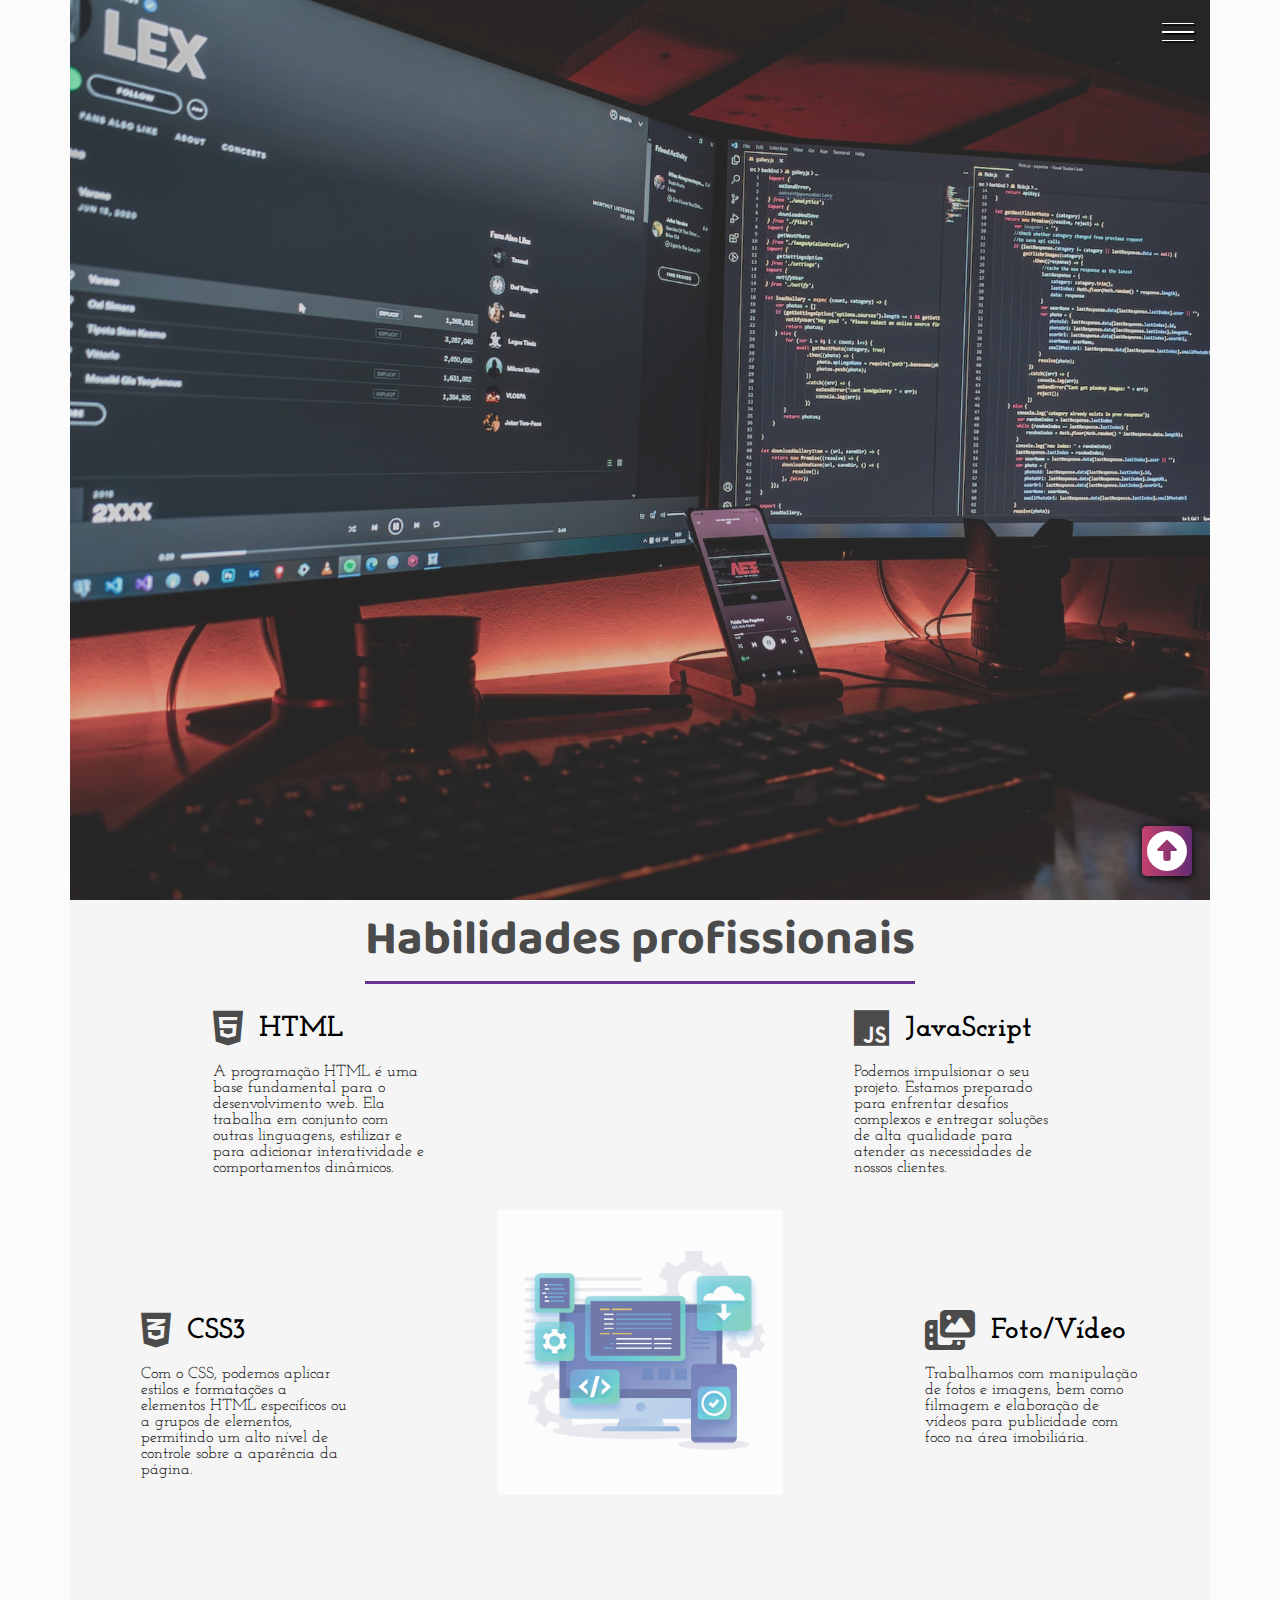
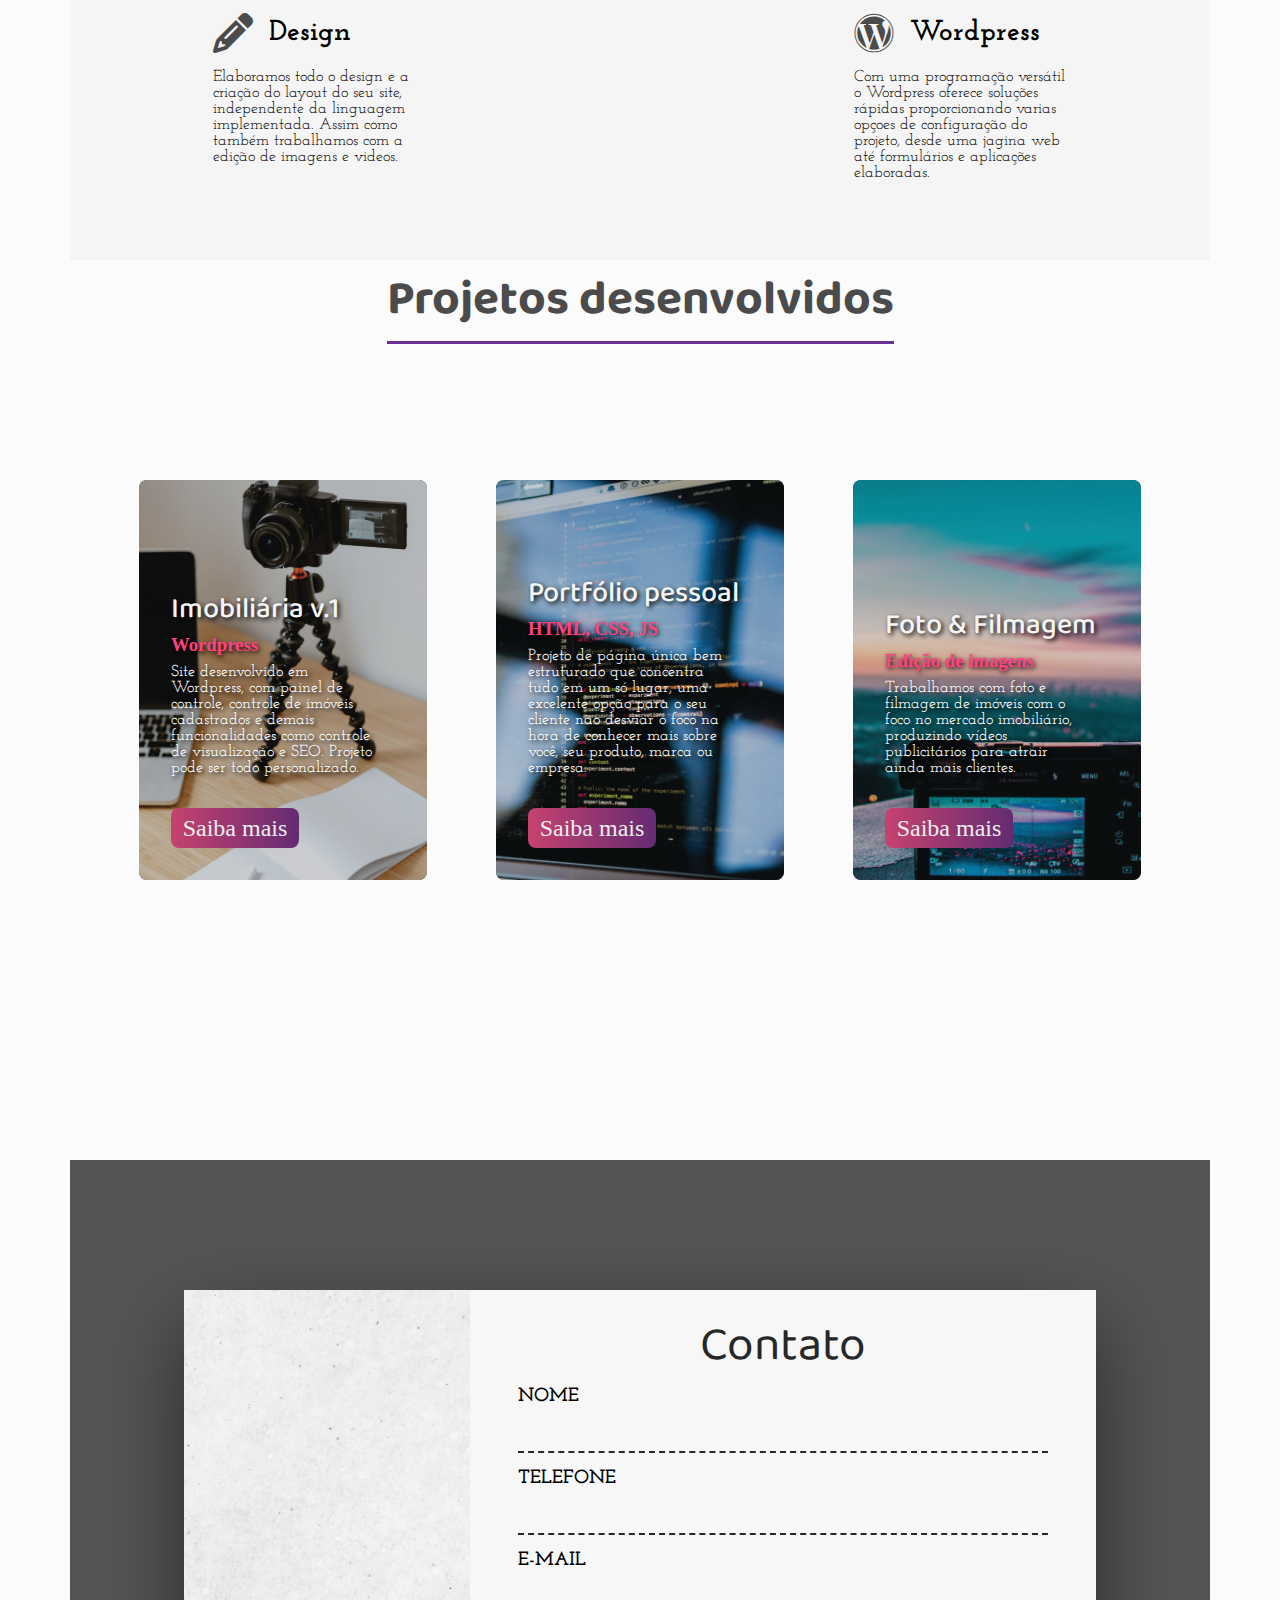
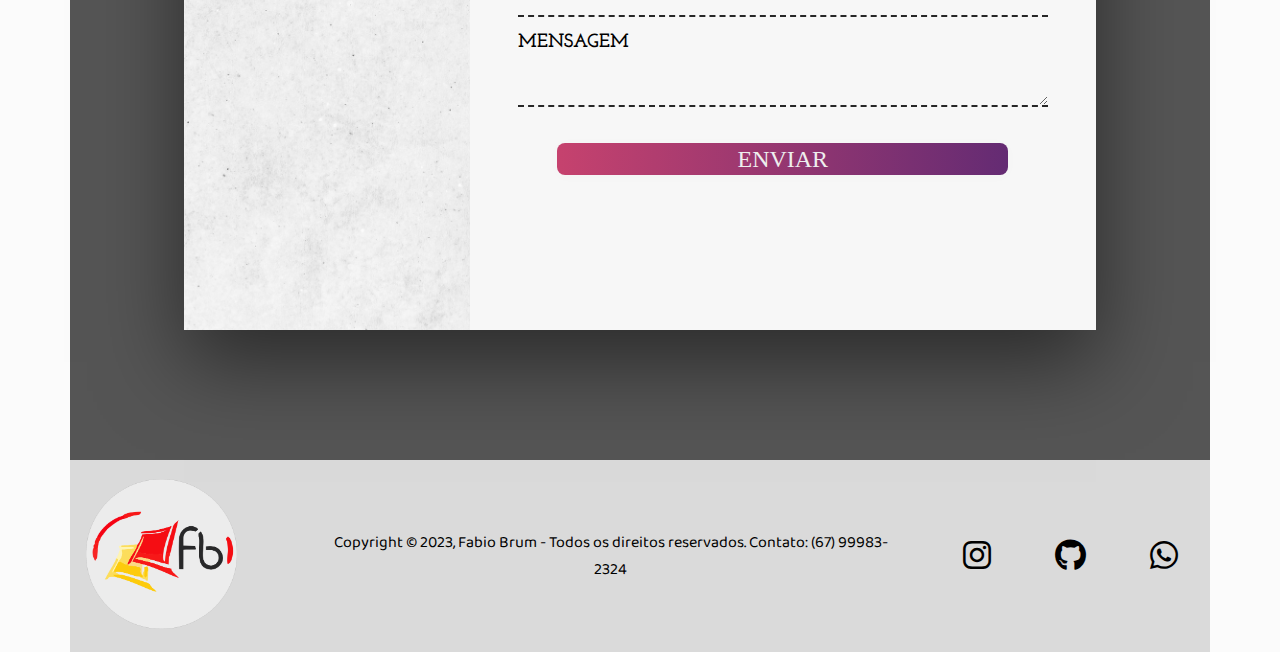
==== commit 39464a46: "🐛Correção de erros de digitação" ====
--- a/index.html
+++ b/index.html
@@ -106,7 +106,7 @@
                             <h3>Wordpress</h3>
                         </div>
                         <div class="conhecimento-text">
-                            <p>Com uma programação versátil o Wordpress oeferece soluções rápidas proporcionando varias opçoes de configuração do projeto, desde uma jagina web até formulários e aplicações elaboradas.</p>
+                            <p>Com uma programação versátil o Wordpress oferece soluções rápidas proporcionando varias opçoes de configuração do projeto, desde uma jagina web até formulários e aplicações elaboradas.</p>
                         </div>
                     </div>
                     <div class="conhecimento-img-wrapper">
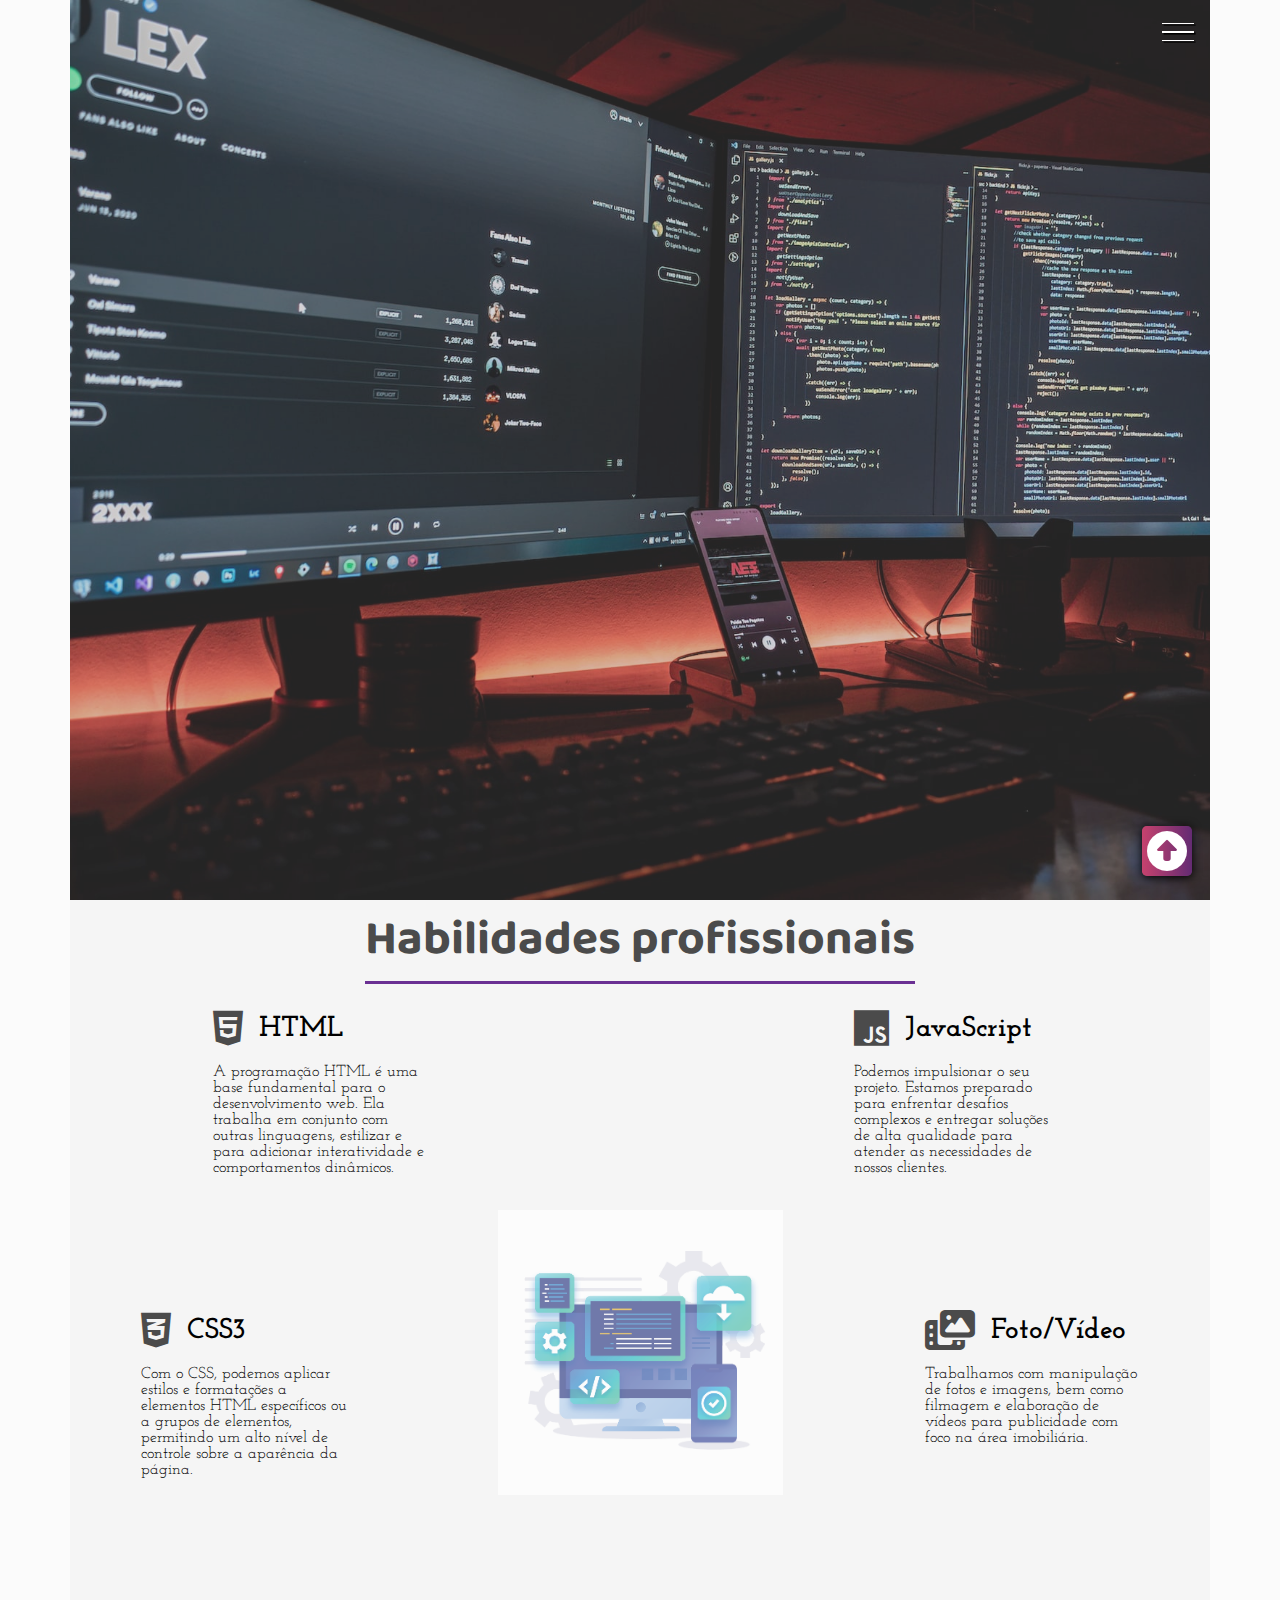
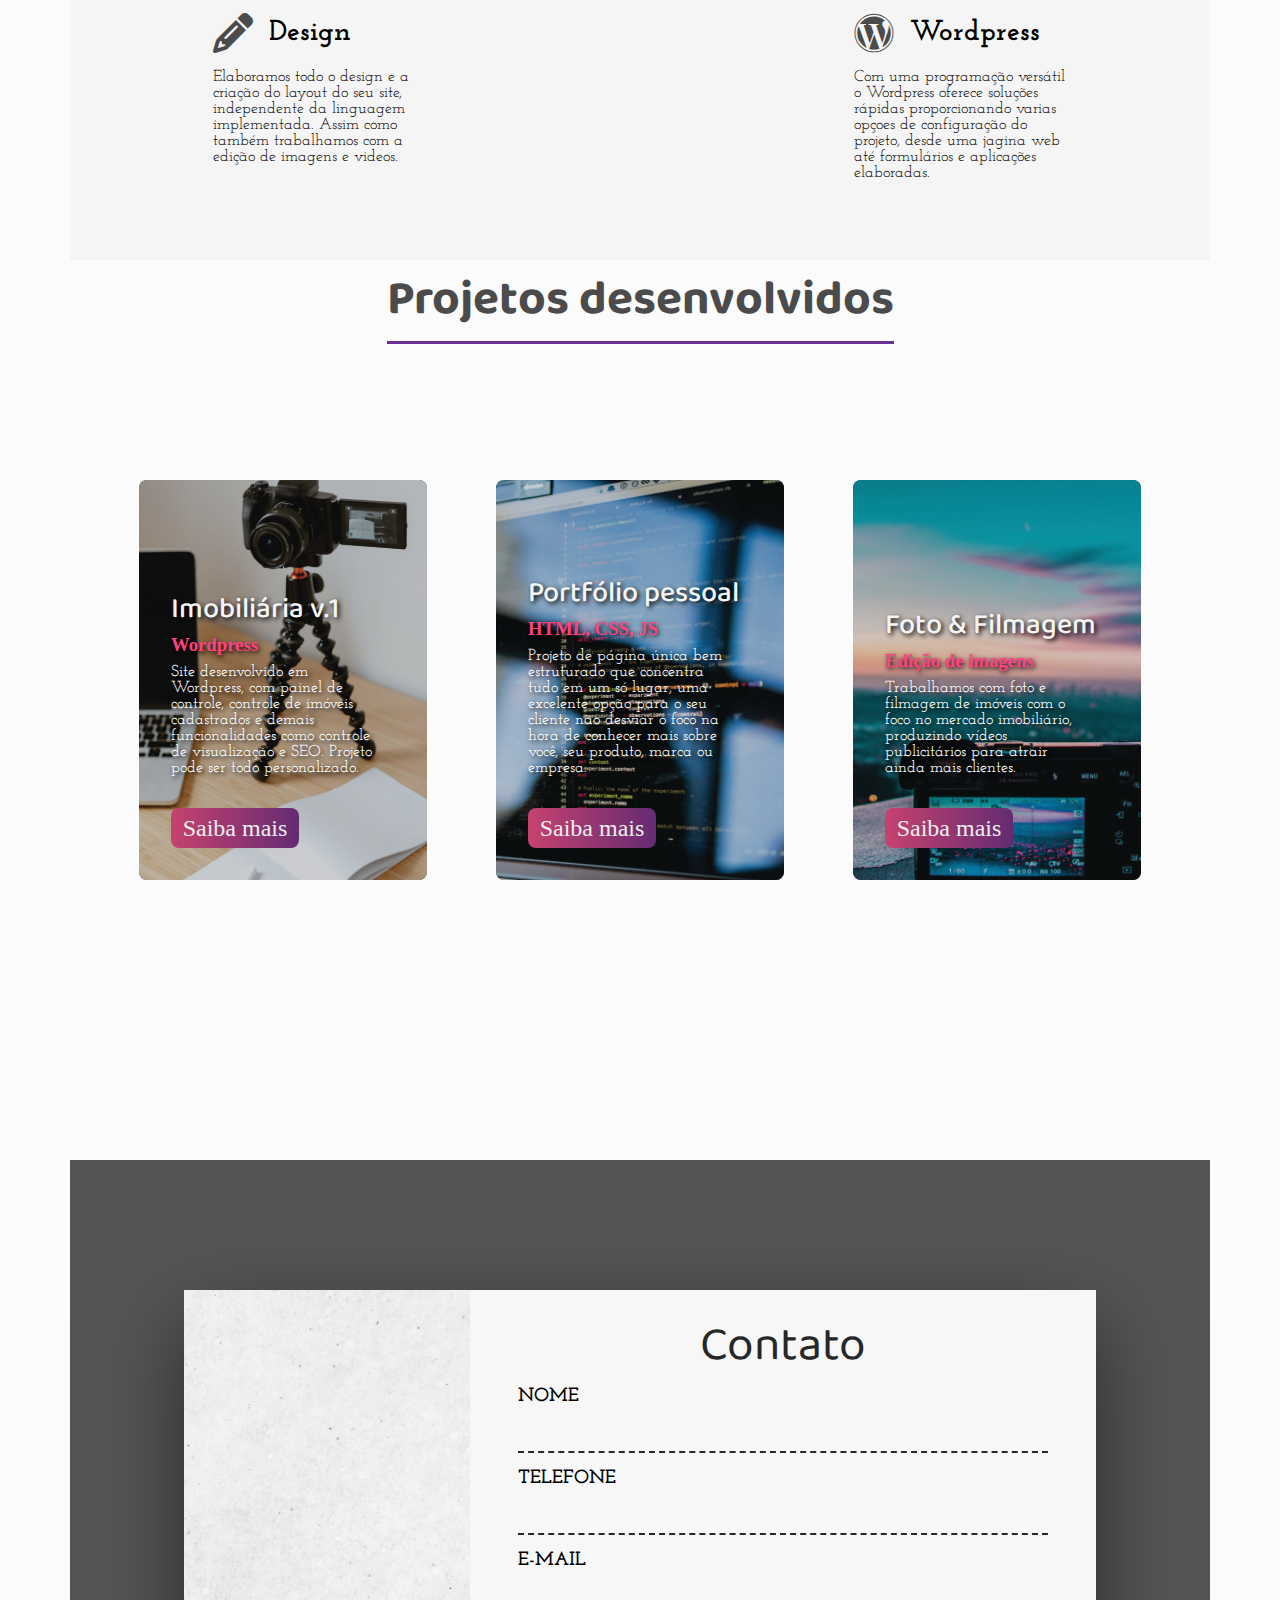
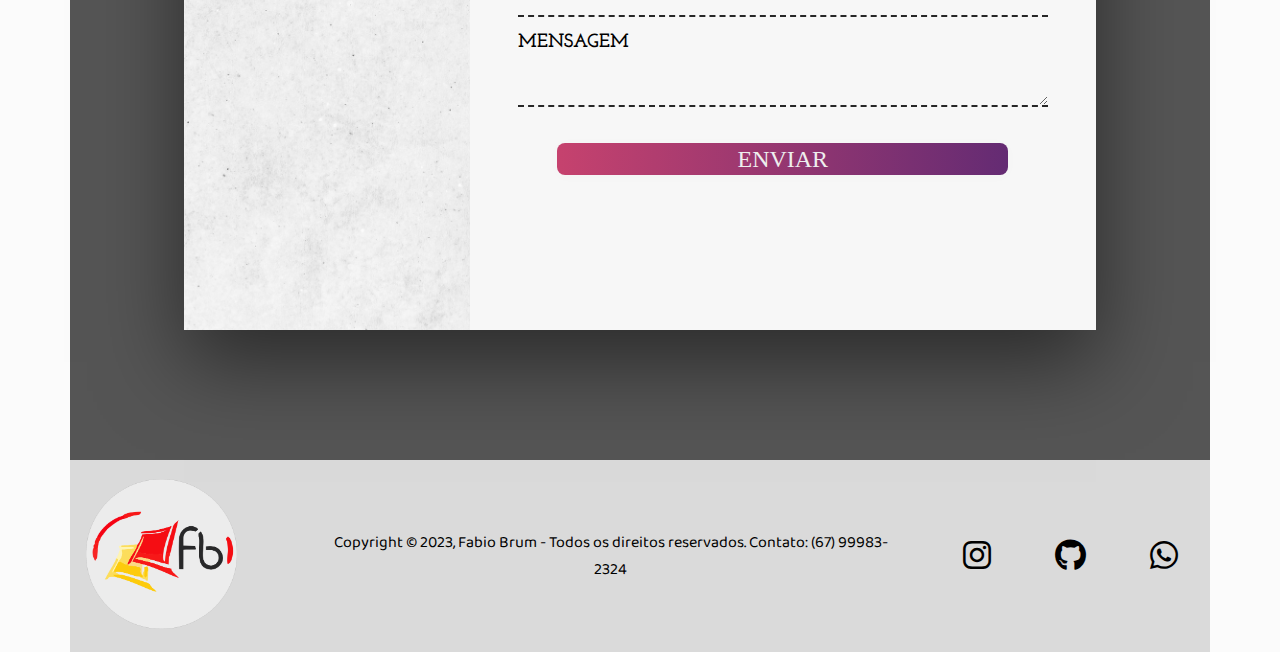
==== commit 4e57ba57: ":package: Formulário de contato" ====
--- a/index.html
+++ b/index.html
@@ -3,6 +3,7 @@
     <head>
         <meta charset="UTF-8">
         <meta name="viewport" content="width=device-width, initial-scale=1.0">
+        <link rel="stylesheet" href="style/style.css">
         <link rel="stylesheet" href="style/media_query_1141.css">
         <link rel="stylesheet" href="style/media_query_701_1140.css">
         <link rel="stylesheet" href="style/media_query_320_700.css">                
@@ -21,7 +22,7 @@
                         <div class="banner">
                             <h1>Desenvolvedor Web & Front End Designer</h1>
                             <p>Fabio Brum</p>
-                            <button>Saiba mais</button>
+                            <button><a href="#conhecimento">Saiba mais</a></button>
                         </div>
                 </div>
                                    
@@ -161,24 +162,26 @@
                     <div class="contato-left"></div>
                     <div class="contato-right">
                         <h1>Contato</h1>
-                        <form action="">
-                            <div class="input-group">
-                                <input type="text" class="field" id="nome" required>
+                        <form action="https://api.staticforms.xyz/submit" method="POST">
+                            <div class="input-group">
+                                <input type="text" name="name" class="field" id="nome" required>
                                 <label for="nome" class="field-label">Nome</label>
                             </div>
                             <div class="input-group">
-                                <input type="text" class="field" id="telefone" required>
+                                <input type="text" name="phone" class="field" id="telefone" required>
                                 <label for="telefone" class="field-label">Telefone</label>
                             </div>
                             <div class="input-group">
-                                <input type="text" class="field" id="email" required>
+                                <input type="text" name="email" class="field" id="email" required>
                                 <label for="email" class="field-label">E-mail</label>
                             </div>
                             <div class="input-group">
-                                <textarea class="field" id="mensagem" required></textarea>
+                                <textarea class="field" name="message" id="mensagem" required></textarea>
                                 <label for="mensagem" class="field-label">Mensagem</label>
                             </div>
                             <button type="submit" class="btn btn-submit">Enviar</button>
+                            <input type="hidden" name="accessKey" value="3c5028c1-68eb-4bd6-b917-c39561cd63de">
+                            <input type="hidden" name="redirectTo" value="http://127.0.0.1:5500/confirmacao-de-envio.html">
                         </form>
                     </div>
                 </div>
--- a/style/style.css
+++ b/style/style.css
@@ -0,0 +1,372 @@
+@import url('https://fonts.googleapis.com/css2?family=Baloo+Da+2:wght@400;500;600;700&family=Josefin+Slab:ital,wght@0,300;0,400;0,600;0,700;1,300;1,400;1,600&family=Mulish:ital,wght@0,200;0,300;0,400;0,500;1,200;1,300;1,400&display=swap');
+
+@import url('https://cdnjs.cloudflare.com/ajax/libs/font-awesome/6.4.0/css/all.min.css');
+
+*{
+    margin: 0px;
+    padding: 0px;
+    list-style: none; /*retira os bulets dos li*/
+    text-decoration: none; /*remover o sublinhado dos links*/
+    
+}
+
+:root{
+    --font-primary: "Baloo Da 2", serif;
+    --font-secundary: "Josefin Slab", serif;
+    --font-action: "Muli", serif;
+}
+
+html{
+    scroll-behavior: smooth;
+    display: flex;
+    justify-content: center;
+    background-color: #dadada1f;
+        
+}
+
+
+@media screen and (min-width: 1141px) {
+
+
+    /*CABECALHO*/
+
+    body{
+        font-size: 16px;
+        max-width: 1140px;
+        
+        
+        
+    }
+
+    .container{
+        height: 100vh;
+        background-color: #f5f5f5;
+        position: relative;
+        
+    }
+
+
+    header{
+        width: 100%;
+        height: 14rem; /* dimensionar para que fique na altura da tela, independente do dispositivo*/
+        overflow: hidden;
+        position: relative; /* para se usar um baner na posição absoluta precisamos informar que o header e relativo*/
+    }
+
+    .hamburguer{
+        width: 2rem;
+        height: 2rem;
+        position: fixed;
+        z-index: 100; /* eixo x coloca o item a frente dos demais*/
+        right: auto;
+        transform: translateX(-3rem);       
+        top: 1rem;
+        display: flex; /* habilitar as linhas do menu hamburquer*/        
+        flex-direction: column; /*indica a direção das linhas do menu hamburquer*/
+        justify-content: space-evenly; /*separa as linhas do menu hamburquer de forma que fiquem com mesmo espaçamento*/
+        cursor: pointer;
+    }
+    
+    .show-menu .hamburguer{
+        position: absolute;
+        right: 15rem;
+    }
+
+    .line{
+        width: 100%;
+        height: .1rem;
+        background-color: #fff;
+        box-shadow: 0.1rem 0.1rem black;
+        transition: transform .3s;
+    
+    }
+
+    .show-menu #line1{
+        transform: rotate(45deg) translate(.1rem, .5rem); /*faz a rotação da linha e o posicionamento*/
+    }
+
+    .show-menu #line2{
+        opacity: 0;
+        visibility: hidden; /*visibilidade oculta*/
+    }
+
+    .show-menu #line3{
+        transform: rotate(-45deg) translate(.1rem, -.7rem);
+    }
+
+    .hamburguer span{
+        width: 6rem;
+        height: 1.5rem;
+        left: 2rem;
+        background-color: #a044ff;
+        color: #ffffff;
+        font-family: var(--font-action);
+        position: absolute;
+        display: flex;
+        justify-content: center;
+        align-items: center;  
+        opacity: 0;    
+    }
+    
+    .hamburguer span::before{ /*inserido antes (before), contrução de um triangulo*/
+        content: "";
+        position: absolute;
+        border-right: .5rem solid #a044ff;
+        border-top: .5rem solid transparent;
+        border-left: .5rem solid transparent;
+        border-bottom: .5rem solid transparent;
+        left: -1rem;
+    }
+    
+    .show-menu .hamburguer:hover span{
+        opacity: 1;
+    
+    }
+    
+    .img-wrapper{
+        width: 100%;
+        height: 85%;
+        overflow: hidden; /* remove qualquer posibilidade de barra de rolagem horizontal*/
+        background-color: rgba(0, 0, 0, 0.5);
+    }
+    
+    .img-wrapper img{
+        width: 100%;
+        height: 100%;
+        object-fit: cover; /* a imagem ser ajustada em forma de corte*/
+        opacity: 0.7;
+        animation: zoom 25s; /*codigo insere a animação de zoom na imagem*/
+    }
+    
+    @keyframes zoom{ /*cria o movimento da imagem de zoom*/
+        0%{
+            transform: scale(1.3);
+        }
+        100%{
+            transform: scale(1.0);
+        }    
+    }
+
+
+    .banner{
+        position: absolute;
+        top: 5%;
+        left: 5%;
+    
+    }
+
+    .banner h1{
+        color: #ffffff;
+        font-size: 3rem;
+        font-family: var(--font-primary);
+        font-weight: 200; /* peso da fonte */
+        text-shadow: 0.3rem 0.4rem 2px rgba(0, 0, 0, 0.5);
+        margin-bottom: .5rem;
+        opacity: 0;
+        animation: moveBanner 1s 0.5s forwards;
+        
+    }
+    
+    .banner p{
+        font-family: var(--font-secundary);
+        color: #fff;
+        font-size: 2.5rem;
+        text-shadow: 0.2rem 0.2rem 2px rgba(0, 0, 0, 0.4);
+        margin-bottom: 1rem;
+        opacity: 0;
+        animation: moveBanner 1s 0.7s forwards;
+    }
+            
+    @keyframes moveBanner{
+        0%{
+            transform: translateY(10rem) rotatey(-30deg);
+        }
+        100%{
+            transform: translatey(0) rotateY(0);
+            opacity: 1;
+        }
+    }
+
+    .sidebar{
+        width: 23rem;
+        height: 100vh;
+        background-color: #ffffff;
+        position: absolute;
+        top: 0;        
+        right: -23rem;
+        z-index: 99;
+    }
+      
+    
+    .show-menu .sidebar{
+        position: fixed;
+        right: auto;
+        margin-left: 48.3rem; 
+    }
+    
+    .menu{
+        position: absolute;
+        top: 45%;
+        left: 50%;
+        transform: translate(-50%, -50%);
+    }
+    
+    .menu-item{
+        text-align: center;
+        margin-bottom: .2rem; /*espaçamento dos itens do menu*/
+    }
+
+    .menu-link{
+        font-family: var(--font-action);
+        font-size: 2rem;
+        color: #555;
+        transition: color 1s; /*coloca tempo na transição da cor do link*/
+    }
+    
+    .menu-link:hover{
+        color: #6a3093;
+    
+    }
+    
+    .social-media{
+        position: absolute;
+        bottom: 3rem;
+        width: 100%;
+        display: flex; /*habilita as posições*/
+        justify-content: space-around; /*separa os icones de forma justificada e uniforme*/
+    }
+    
+    .social-media i{
+        background-color: #6a3093;
+        color: #ffffff;
+        height: 3rem;
+        width: 3rem;
+        font-size: 2.5rem; /*o icone tem tamanho de fonte neste caso por isso faz seu ajuste aqui*/
+        display: flex;
+        justify-content: center;
+        align-items: center;
+        border-radius: 50%;
+        transition: background-color .5s;
+    }
+    
+    .social-media i:hover{
+        background-color: #a044ff;
+    }
+
+    .confirmacao-envio{
+        height: 60%;        
+    }
+
+
+    .confirmacao-envio-header{
+        margin-left: 1rem;
+        margin-bottom: 1rem;
+        
+    }
+
+    .confirmacao-envio-header h1{
+        font-family: var(--font-primary);
+        font-size: 2rem;
+        text-shadow: .1rem .1rem .2rem #0000008f;
+    }
+
+    .confirmacao-envio-header p {
+        font-family: var(--font-secundary);
+        font-size: 1.6rem;
+        padding-top: 1rem;
+    }
+
+    /*RODAPÉ*/
+
+    footer{
+        width: 100%;
+        height: 12rem;
+        background-color: #dadada;
+        display: flex;
+        justify-content: center;
+        align-items: center;        
+        }
+
+    .footer-logo{
+        width: 12rem;
+        padding-right: 1rem;
+        padding-left: 1rem;
+        position: relative;
+    }
+
+    .footer-logo img{
+        object-fit: cover;
+        width: 80%;
+        
+    }
+
+    .footer-content{
+        width: 100%;        
+        display: flex;
+        justify-content: center;
+        align-items: center;
+    }
+
+    
+    .footer-copyright{
+        padding-left: 2rem;
+        padding-right: 2rem;
+        text-align: center;
+        
+        
+    }
+
+    .footer-copyright p{
+        font-family: var(--font-primary);
+        color: #000000;        
+        font-size: 1rem;
+    }
+
+    .footer-social{
+        height: 7rem;
+        display: flex;
+        align-items: center;
+        
+    }
+
+    .footer-social a{
+        height: 100%;
+        margin: 0 2rem;
+        color: #000000;
+        font-size: 2rem;
+        
+    }
+
+    .footer-social ul{
+        display: flex;
+    }
+
+    .footer-social a:hover{
+        color: #6a3093;
+    }
+
+    /*LINK TOPO*/    
+
+    #link-topo{
+        position: fixed;
+        padding: .3rem;
+        bottom: 1.5rem;        
+        margin-left: 67rem;
+        background: #642B73;
+        background: -webkit-linear-gradient(to right, #C6426E, #642B73);
+        background: linear-gradient(to right, #C6426E, #642B73);
+        display: flex;
+        justify-content: center;        
+        color: white;
+        font-size: 2.5rem;
+        border-radius: .3rem;
+        box-shadow: 0 0.1rem 0.6rem #000000;
+        z-index: 101;
+        
+    }
+
+
+
+
+
+}
--- a/style/media_query_1141.css
+++ b/style/media_query_1141.css
@@ -148,7 +148,7 @@
 
     .banner h1{
         color: #ffffff;
-        font-size: 2rem;
+        font-size: 3rem;
         font-family: var(--font-primary);
         font-weight: 200; /* peso da fonte */
         text-shadow: 0.3rem 0.4rem 2px rgba(0, 0, 0, 0.5);
@@ -161,7 +161,7 @@
     .banner p{
         font-family: var(--font-secundary);
         color: #fff;
-        font-size: 1.8rem;
+        font-size: 2.5rem;
         text-shadow: 0.2rem 0.2rem 2px rgba(0, 0, 0, 0.4);
         margin-bottom: 2rem;
         opacity: 0;
@@ -169,10 +169,7 @@
     }
     
     .banner button{
-        font-family: var(--font-action);
-        color: #fff;
-        font-size: .9rem;
-        text-transform: uppercase;
+        
         background: #642B73;  /* fallback for old browsers */
         background: -webkit-linear-gradient(to right, #C6426E, #642B73);  /* Chrome 10-25, Safari 5.1-6 */
         background: linear-gradient(to right, #C6426E, #642B73); /* W3C, IE 10+/ Edge, Firefox 16+, Chrome 26+, Opera 12+, Safari 7+ */
@@ -183,8 +180,15 @@
         opacity: 0; 
         animation: moveBanner 1s 0.9s forwards;  
     }
-    
-    .banner button:hover{
+
+    .banner a{
+        font-family: var(--font-action);
+        color: #fff;
+        font-size: 1rem;
+        text-transform: uppercase;
+    }
+    
+    .banner a:hover{
         color: rgb(24, 24, 24);
     }
 
@@ -210,8 +214,11 @@
       
     
     .show-menu .sidebar{
-        position: absolute;
-        right: 0rem;
+        position: fixed;
+        right: auto;
+        margin-left: 48.3rem;
+        
+        
     }
     
     .menu{
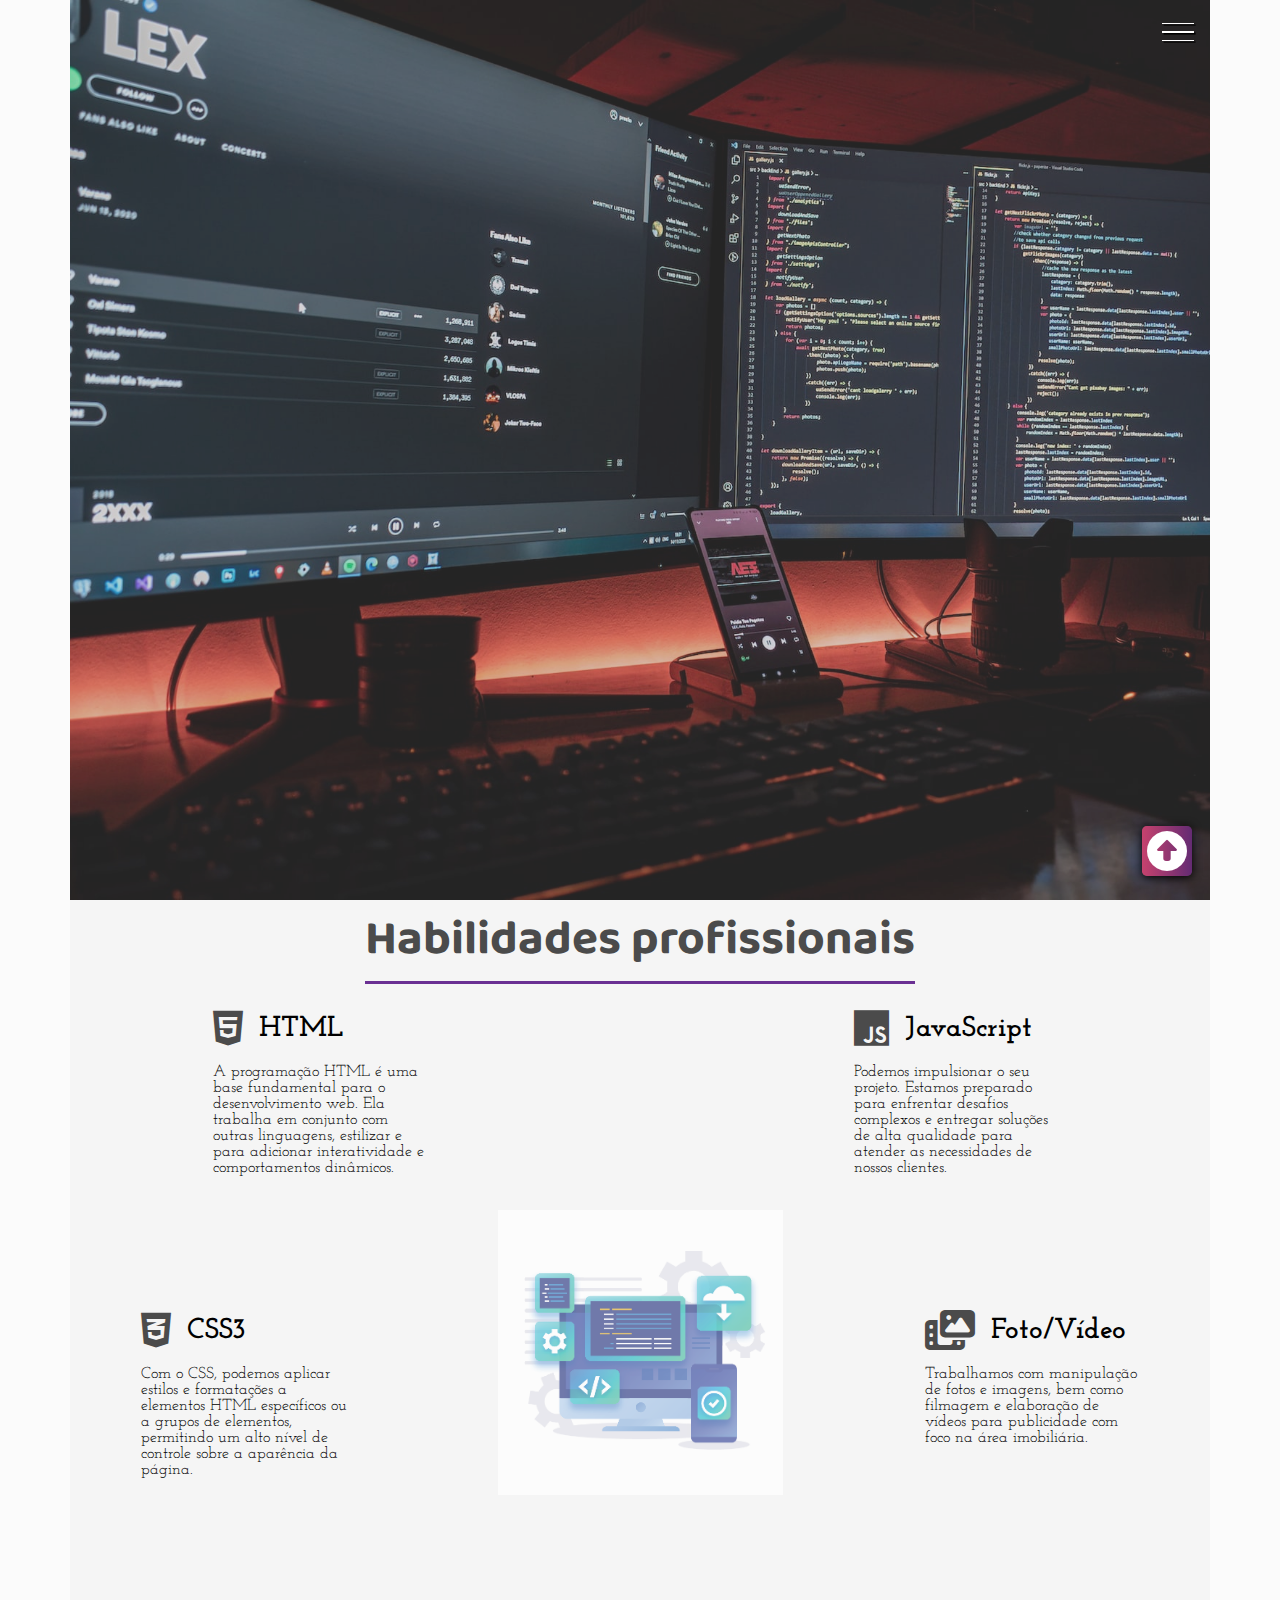
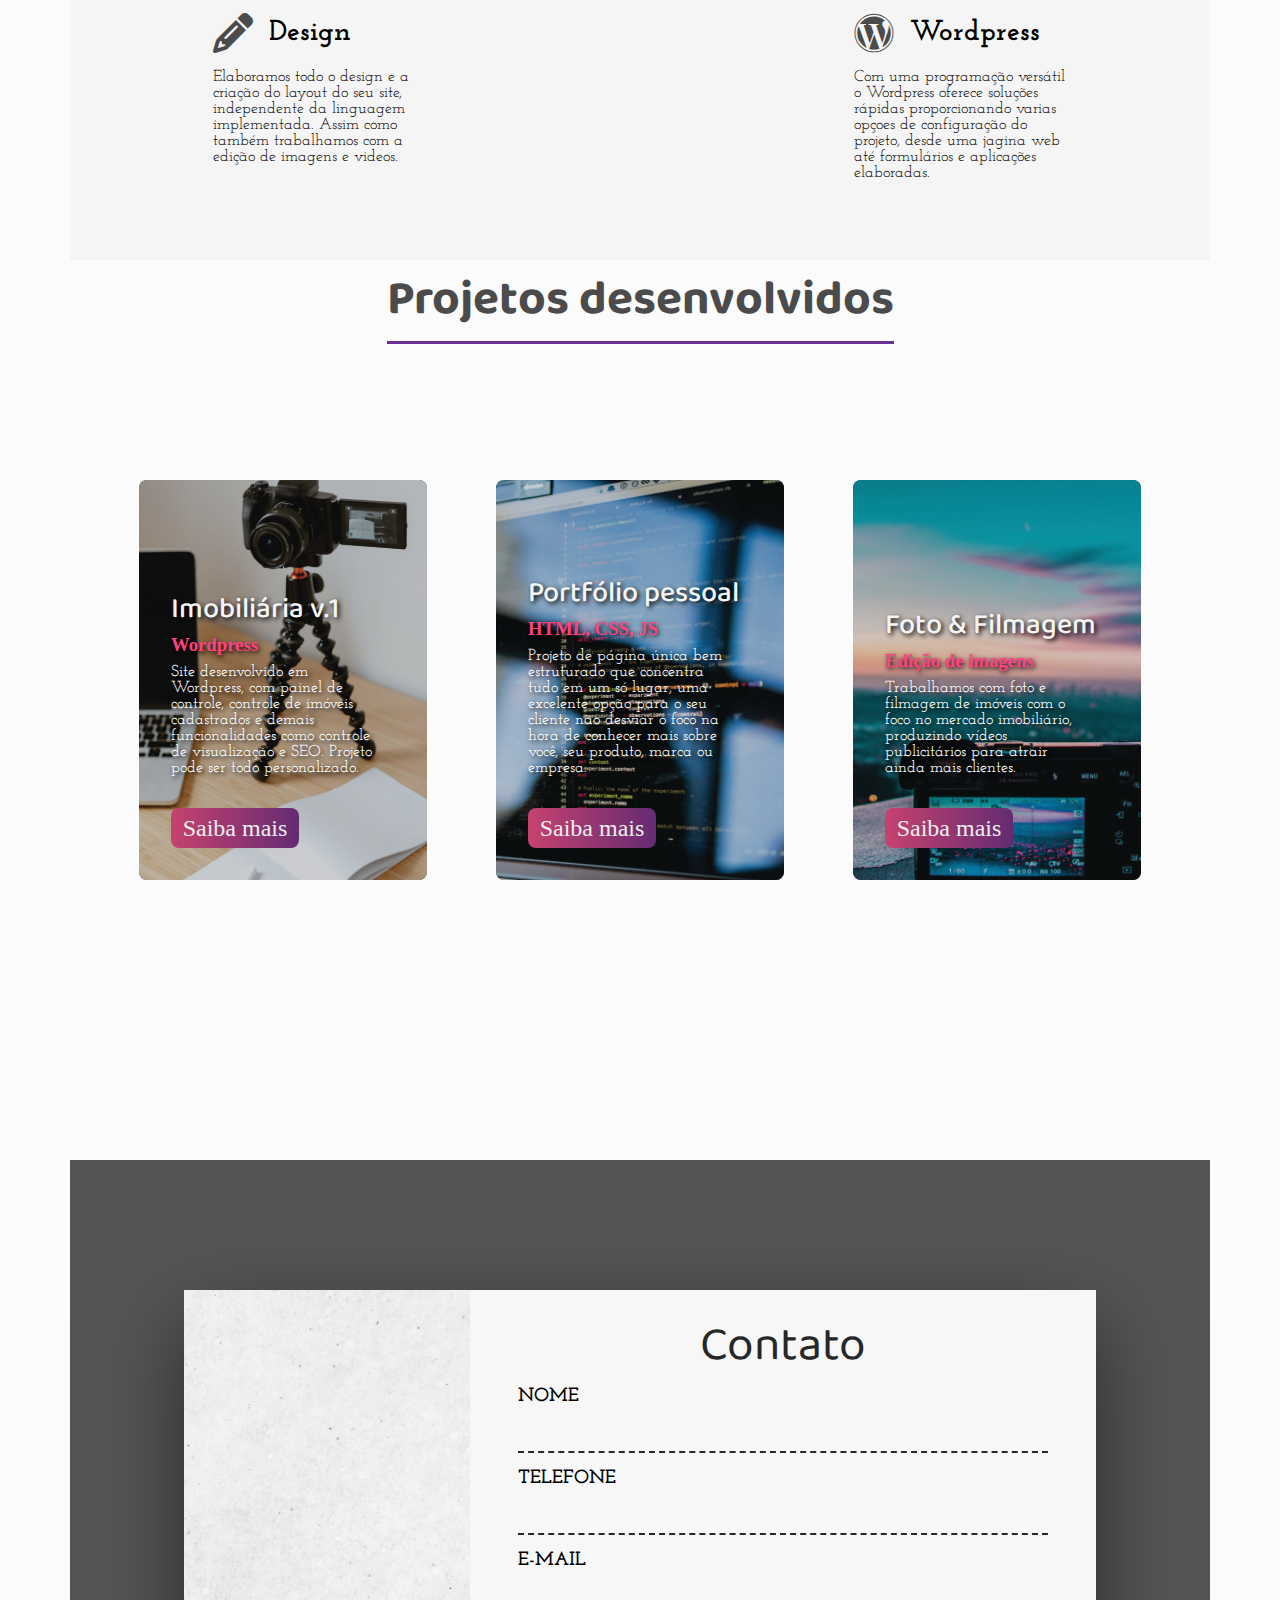
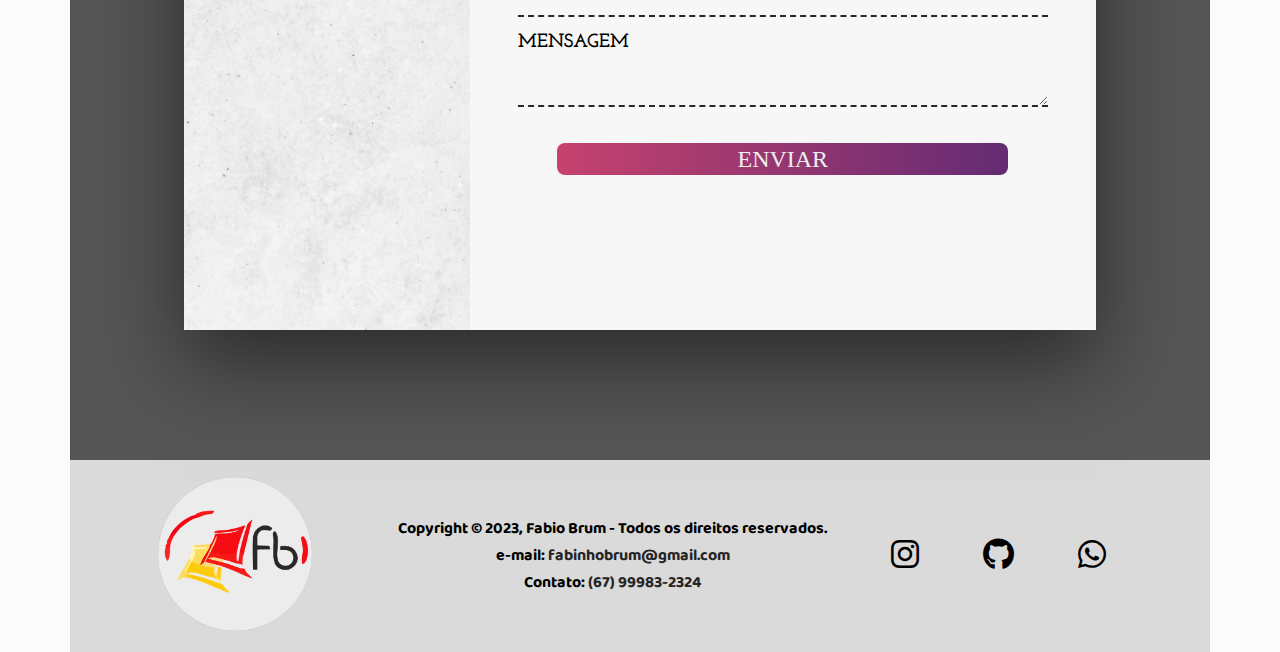
==== commit 408d057a: ":package: Confirmação de envio" ====
--- a/index.html
+++ b/index.html
@@ -35,17 +35,16 @@
                     </div>
                     <nav>
                         <ul class="menu">
-                            <li class="menu-item"><a href="#home" class="menu-link">Home</a></li>
-                            <li class="menu-item"><a href="#conhecimento" class="menu-link">Habilidades</a></li>
-                            <li class="menu-item"><a href="#projetos" class="menu-link">Projetos</a></li>
-                            <li class="menu-item"><a href="#desenvolvimento" class="menu-link">Desenvolvimento</a></li>
-                            <li class="menu-item"><a href="#contato" class="menu-link">Contato</a></li>
+                            <li class="menu-item"><a href="/index.html" class="menu-link">Home</a></li>
+                            <li class="menu-item"><a href="/index.html#conhecimento" class="menu-link">Habilidades</a></li>
+                            <li class="menu-item"><a href="/index.html#projetos" class="menu-link">Projetos</a></li>
+                            <li class="menu-item"><a href="/index.html#contato" class="menu-link">Contato</a></li>
                         </ul>
                     </nav>
                     <div class="social-media">
-                        <a href="#"><i class="fa-brands fa-instagram"></i></a>
-                        <a href="#"><i class="fa-brands fa-github"></i></a>
-                        <a href="#"><i class="fa-brands fa-whatsapp"></i></a>
+                        <a href="https://www.instagram.com/fabinhobrum/" target="_blank"><i class="fa-brands fa-instagram"></i></a>
+                        <a href="https://github.com/fabinhobrum" target="_blank"><i class="fa-brands fa-github"></i></a>
+                        <a href="https://wa.me/+5567999832324" target="_blank"><i class="fa-brands fa-whatsapp"></i></a>
                     </div>
                 </aside>
                 
@@ -195,15 +194,16 @@
                     
                         </div>
                         <div class="footer-copyright">
-                            <p>
-                            Copyright &copy; 2023, Fabio Brum - Todos os direitos reservados. Contato: (67) 99983-2324
-                            </p>
+                            <p>Copyright &copy; 2023, Fabio Brum - Todos os direitos reservados. 
+                            <p>e-mail: <a href="mailto:fabinhobrum@gmail.com">fabinhobrum@gmail.com</a></p>
+                            <p> Contato: <a href="tel:+55 67 99983-2324">(67) 99983-2324</a></p> 
+                            </p>                            
                         </div>
                         <div class="footer-social">
                             <ul>
-                                <li><a href="#"><i class="fa-brands fa-instagram"></i></a></li>
-                                <li><a href="#"><i class="fa-brands fa-github"></i></a></li>
-                                <li><a href="#"><i class="fa-brands fa-whatsapp"></i></a></li>
+                                <li><a href="https://www.instagram.com/fabinhobrum/" target="_blank"><i class="fa-brands fa-instagram"></i></a></li>
+                                <li><a href="https://github.com/fabinhobrum" target="_blank"><i class="fa-brands fa-github"></i></a></li>
+                                <li><a href="https://wa.me/+5567999832324" target="_blank"><i class="fa-brands fa-whatsapp"></i></a></li>
                             </ul>
                         </div>
                     </div>
--- a/style/style.css
+++ b/style/style.css
@@ -27,22 +27,17 @@
 
 @media screen and (min-width: 1141px) {
 
-
-    /*CABECALHO*/
+/*CABECALHO*/
 
     body{
         font-size: 16px;
         max-width: 1140px;
-        
-        
-        
     }
 
     .container{
         height: 100vh;
         background-color: #f5f5f5;
         position: relative;
-        
     }
 
 
@@ -54,8 +49,8 @@
     }
 
     .hamburguer{
-        width: 2rem;
-        height: 2rem;
+        width: 1.5rem;
+        height: 1.5rem;
         position: fixed;
         z-index: 100; /* eixo x coloca o item a frente dos demais*/
         right: auto;
@@ -78,11 +73,10 @@
         background-color: #fff;
         box-shadow: 0.1rem 0.1rem black;
         transition: transform .3s;
-    
     }
 
     .show-menu #line1{
-        transform: rotate(45deg) translate(.1rem, .5rem); /*faz a rotação da linha e o posicionamento*/
+        transform: rotate(45deg) translate(.6rem); /*faz a rotação da linha e o posicionamento*/
     }
 
     .show-menu #line2{
@@ -91,7 +85,7 @@
     }
 
     .show-menu #line3{
-        transform: rotate(-45deg) translate(.1rem, -.7rem);
+        transform: rotate(-45deg) translate(.3rem);
     }
 
     .hamburguer span{
@@ -120,7 +114,6 @@
     
     .show-menu .hamburguer:hover span{
         opacity: 1;
-    
     }
     
     .img-wrapper{
@@ -152,7 +145,6 @@
         position: absolute;
         top: 5%;
         left: 5%;
-    
     }
 
     .banner h1{
@@ -164,7 +156,6 @@
         margin-bottom: .5rem;
         opacity: 0;
         animation: moveBanner 1s 0.5s forwards;
-        
     }
     
     .banner p{
@@ -225,7 +216,6 @@
     
     .menu-link:hover{
         color: #6a3093;
-    
     }
     
     .social-media{
@@ -261,7 +251,6 @@
     .confirmacao-envio-header{
         margin-left: 1rem;
         margin-bottom: 1rem;
-        
     }
 
     .confirmacao-envio-header h1{
@@ -285,7 +274,7 @@
         display: flex;
         justify-content: center;
         align-items: center;        
-        }
+    }
 
     .footer-logo{
         width: 12rem;
@@ -297,7 +286,6 @@
     .footer-logo img{
         object-fit: cover;
         width: 80%;
-        
     }
 
     .footer-content{
@@ -312,8 +300,6 @@
         padding-left: 2rem;
         padding-right: 2rem;
         text-align: center;
-        
-        
     }
 
     .footer-copyright p{
@@ -326,7 +312,6 @@
         height: 7rem;
         display: flex;
         align-items: center;
-        
     }
 
     .footer-social a{
@@ -334,7 +319,6 @@
         margin: 0 2rem;
         color: #000000;
         font-size: 2rem;
-        
     }
 
     .footer-social ul{
@@ -351,7 +335,326 @@
         position: fixed;
         padding: .3rem;
         bottom: 1.5rem;        
-        margin-left: 67rem;
+        margin-left: 66rem;
+        background: #642B73;
+        background: -webkit-linear-gradient(to right, #C6426E, #642B73);
+        background: linear-gradient(to right, #C6426E, #642B73);
+        display: flex;
+        justify-content: center;        
+        color: white;
+        font-size: 2.5rem;
+        border-radius: .3rem;
+        box-shadow: 0 0.1rem 0.6rem #000000;
+        z-index: 101;
+    }
+
+}
+
+
+@media screen and (min-width: 701px) and (max-width: 1140px) {
+
+    /*CABECALHO*/
+
+    body{
+        font-size: 16px;
+        max-width: 1140px;
+    }
+
+    .container{
+        height: 100vh;
+        background-color: #f5f5f5;
+        position: relative;
+    }
+
+    header{
+        width: 100%;
+        height: 12rem; /* dimensionar para que fique na altura da tela, independente do dispositivo*/
+        overflow: hidden;
+        position: relative; /* para se usar um baner na posição absoluta precisamos informar que o header e relativo*/
+    }
+
+    .hamburguer{
+        width: 2rem;
+        height: 2rem;
+        position: fixed;
+        z-index: 100; /* eixo x coloca o item a frente dos demais*/
+        right: 1rem;
+        top: 1rem;
+        display: flex; /* habilitar as linhas do menu hamburquer*/
+        flex-direction: column; /*indica a direção das linhas do menu hamburquer*/
+        justify-content: space-evenly; /*separa as linhas do menu hamburquer de forma que fiquem com mesmo espaçamento*/
+        cursor: pointer;
+    }
+    
+    .show-menu .hamburguer{
+        right: 16rem;
+    }
+
+    .line{
+        width: 100%;
+        height: .1rem;
+        background-color: #fff;
+        box-shadow: 0.1rem 0.1rem black;
+        transition: transform .3s;
+    }
+
+    .show-menu #line1{
+        transform: rotate(45deg) translate(.1rem, .2rem); /*faz a rotação da linha e o posicionamento*/
+    }
+
+    .show-menu #line2{
+        opacity: 0;
+        visibility: hidden; /*visibilidade oculta*/
+    }
+
+    .show-menu #line3{
+        transform: rotate(-45deg) translate(.3rem, -.6rem);
+    }
+
+    .hamburguer span{
+        width: 6rem;
+        height: 1.5rem;
+        left: 2rem;
+        background-color: #a044ff;
+        color: #ffffff;
+        font-family: var(--font-action);
+        position: absolute;
+        display: flex;
+        justify-content: center;
+        align-items: center;  
+        opacity: 0;    
+    }
+    
+    .hamburguer span::before{ /*inserido antes (before), contrução de um triangulo*/
+        content: "";
+        position: absolute;
+        border-right: .5rem solid #a044ff;
+        border-top: .5rem solid transparent;
+        border-left: .5rem solid transparent;
+        border-bottom: .5rem solid transparent;
+        left: -1rem;
+    }
+    
+    .show-menu .hamburguer:hover span{
+        opacity: 1;
+    }
+    
+    .img-wrapper{
+        width: 100%;
+        height: 85%;
+        overflow: hidden; /* remove qualquer posibilidade de barra de rolagem horizontal*/
+        background-color: rgba(0, 0, 0, 0.5);
+    }
+    
+    .img-wrapper img{
+        width: 100%;
+        height: 100%;
+        object-fit: cover; /* a imagem ser ajustada em forma de corte*/
+        opacity: 0.7;
+        animation: zoom 25s; /*codigo insere a animação de zoom na imagem*/
+    }
+    
+    @keyframes zoom{ /*cria o movimento da imagem de zoom*/
+        0%{
+            transform: scale(1.3);
+        }
+        100%{
+            transform: scale(1.0);
+        }    
+    }
+
+    .banner{
+        position: absolute;
+        top: 5%;
+        left: 5%;
+    }
+
+    .banner h1{
+        color: #ffffff;
+        font-size: 2.3rem;
+        font-family: var(--font-primary);
+        font-weight: 200; /* peso da fonte */
+        text-shadow: 0.3rem 0.4rem 2px rgba(0, 0, 0, 0.5);
+        margin-bottom: .5rem;
+        opacity: 0;
+        animation: moveBanner 1s 0.5s forwards;
+    }
+    
+    .banner p{
+        font-family: var(--font-secundary);
+        color: #fff;
+        font-size: 2rem;
+        text-shadow: 0.2rem 0.2rem 2px rgba(0, 0, 0, 0.4);
+        margin-bottom: 1rem;
+        opacity: 0;
+        animation: moveBanner 1s 0.7s forwards;
+    }
+            
+    @keyframes moveBanner{
+        0%{
+            transform: translateY(10rem) rotatey(-30deg);
+        }
+        100%{
+            transform: translatey(0) rotateY(0);
+            opacity: 1;
+        }
+    }
+
+    .sidebar{
+        width: 20rem;
+        height: 80vh;
+        background-color: #ffffff;
+        position: fixed;
+        top: 0;
+        right: 0; /*alinha a direita*/
+        right: -20rem;
+        z-index: 99;
+    }
+    
+    .show-menu .sidebar{
+        right: 0;
+    }
+    
+    .menu{
+        position: absolute;
+        top: 45%;
+        left: 50%;
+        transform: translate(-50%, -50%);
+    }
+    
+    .menu-item{
+        text-align: center;
+        margin-bottom: .2rem; /*espaçamento dos itens do menu*/
+    }
+
+    .menu-link{
+        font-family: var(--font-action);
+        font-size: 2rem;
+        color: #555;
+        transition: color 1s; /*coloca tempo na transição da cor do link*/
+    }
+    
+    .menu-link:hover{
+        color: #6a3093;
+    }
+    
+    .social-media{
+        position: absolute;
+        bottom: 3rem;
+        width: 100%;
+        display: flex; /*habilita as posições*/
+        justify-content: space-around; /*separa os icones de forma justificada e uniforme*/
+    }
+    
+    .social-media i{
+        background-color: #6a3093;
+        color: #ffffff;
+        height: 3rem;
+        width: 3rem;
+        font-size: 2.5rem; /*o icone tem tamanho de fonte neste caso por isso faz seu ajuste aqui*/
+        display: flex;
+        justify-content: center;
+        align-items: center;
+        border-radius: 50%;
+        transition: background-color .5s;
+    }
+    
+    .social-media i:hover{
+        background-color: #a044ff;
+    }
+
+    .confirmacao-envio{
+        height: 60%;        
+    }
+
+    .confirmacao-envio-header{
+        margin-left: 1rem;
+        margin-bottom: 1rem;
+    }
+
+    .confirmacao-envio-header h1{
+        font-family: var(--font-primary);
+        font-size: 1.7rem;
+        text-shadow: .1rem .1rem .2rem #0000008f;
+    }
+
+    .confirmacao-envio-header p {
+        font-family: var(--font-secundary);
+        font-size: 1.3rem;
+        padding-top: 1rem;
+    }
+
+    /*RODAPÉ*/
+
+    footer{
+        width: 100%;
+        height: 10rem;
+        background-color: #dadada;
+        display: flex;
+        justify-content: center;
+        align-items: center;        
+    }
+
+    .footer-logo{
+        width: 10rem;
+        padding-right: 1rem;
+        padding-left: 1rem;
+        position: relative;
+    }
+
+    .footer-logo img{
+        object-fit: cover;
+        width: 80%;
+        
+    }
+
+    .footer-content{
+        width: 100%;        
+        display: flex;
+        justify-content: center;
+        align-items: center;
+    }
+
+    .footer-copyright{
+        padding-left: 2rem;
+        padding-right: 2rem;
+        text-align: center;
+    }
+
+    .footer-copyright p{
+        font-family: var(--font-primary);
+        color: #000000;        
+        font-size: .9rem;
+    }
+
+    .footer-social{
+        height: 7rem;
+        display: flex;
+        align-items: center;
+    }
+
+    .footer-social a{
+        height: 100%;
+        margin: 0 2rem;
+        color: #000000;
+        font-size: 2rem;
+    }
+
+    .footer-social ul{
+        display: flex;
+    }
+
+    .footer-social a:hover{
+        color: #6a3093;
+    }
+
+    /*LINK TOPO*/    
+
+    #link-topo{
+        position: fixed;
+        padding: .3rem;
+        bottom: 1.5rem;        
+        right: 2rem;
         background: #642B73;
         background: -webkit-linear-gradient(to right, #C6426E, #642B73);
         background: linear-gradient(to right, #C6426E, #642B73);
@@ -364,9 +667,338 @@
         z-index: 101;
         
     }
-
-
-
-
-
 }
+
+@media screen and (min-width: 320px) and (max-width: 700px) {
+
+    /*CABECALHO*/
+
+    body{
+        font-size: 16px;
+        overflow-x: hidden;
+    }
+
+    .container{
+        height: 100vh;
+        background-color: #f5f5f5;
+        position: relative;
+    }
+
+    header{
+        width: 100vh;
+        height: 12rem; /* dimensionar para que fique na altura da tela, independente do dispositivo*/
+        overflow: hidden;
+        position: relative; /* para se usar um baner na posição absoluta precisamos informar que o header e relativo*/
+    }
+
+    .hamburguer{
+        width: 1.5rem;
+        height: 1.5rem;
+        position: fixed;
+        z-index: 100; /* eixo x coloca o item a frente dos demais*/
+        right: 1rem;
+        top: 1rem;
+        display: flex; /* habilitar as linhas do menu hamburquer*/
+        flex-direction: column; /*indica a direção das linhas do menu hamburquer*/
+        justify-content: space-evenly; /*separa as linhas do menu hamburquer de forma que fiquem com mesmo espaçamento*/
+        cursor: pointer;
+    }
+    
+    .show-menu .hamburguer{
+        right: 11rem;
+    }
+
+    .line{
+        width: 100%;
+        height: .1rem;
+        background-color: #fff;
+        box-shadow: 0.1rem 0.1rem black;
+        transition: transform .3s;
+    }
+
+    .show-menu #line1{
+        transform: rotate(45deg) translate(.0rem, .2rem); /*faz a rotação da linha e o posicionamento*/
+    }
+
+    .show-menu #line2{
+        opacity: 0;
+        visibility: hidden; /*visibilidade oculta*/
+    }
+
+    .show-menu #line3{
+        transform: rotate(-45deg) translate(.1rem, -.65rem);
+    }
+
+    .hamburguer span{
+        width: 6rem;
+        height: 1.5rem;
+        left: 2rem;
+        background-color: #a044ff;
+        color: #ffffff;
+        font-family: var(--font-action);
+        position: absolute;
+        display: flex;
+        justify-content: center;
+        align-items: center;  
+        opacity: 0;    
+    }
+    
+    .hamburguer span::before{ /*inserido antes (before), contrução de um triangulo*/
+        content: "";
+        position: absolute;
+        border-right: .5rem solid #a044ff;
+        border-top: .5rem solid transparent;
+        border-left: .5rem solid transparent;
+        border-bottom: .5rem solid transparent;
+        left: -1rem;
+    }
+    
+    .show-menu .hamburguer:hover span{
+        opacity: 1;
+    }
+    
+    .img-wrapper{
+        width: 100%;
+        height: 85%;
+        overflow: hidden; /* remove qualquer posibilidade de barra de rolagem horizontal*/
+        background-color: rgba(0, 0, 0, 0.5);
+    }
+    
+    .img-wrapper img{
+        width: 100%;
+        height: 100%;
+        object-fit: cover; /* a imagem ser ajustada em forma de corte*/
+        opacity: 0.7;
+        animation: zoom 25s; /*codigo insere a animação de zoom na imagem*/
+    }
+    
+    @keyframes zoom{ /*cria o movimento da imagem de zoom*/
+        0%{
+            transform: scale(1.3);
+        }
+        100%{
+            transform: scale(1.0);
+        }    
+    }
+
+
+    .banner{
+        position: absolute;
+        top: 5%;
+        left: 5%;
+    
+    }
+
+    .banner h1{
+        color: #ffffff;
+        font-size: 2rem;
+        font-family: var(--font-primary);
+        font-weight: 200; /* peso da fonte */
+        text-shadow: 0.3rem 0.4rem 2px rgba(0, 0, 0, 0.5);
+        margin-bottom: .5rem;
+        opacity: 0;
+        animation: moveBanner 1s 0.5s forwards;
+        
+    }
+    
+    .banner p{
+        font-family: var(--font-secundary);
+        color: #fff;
+        font-size: 1.5rem;
+        text-shadow: 0.2rem 0.2rem 2px rgba(0, 0, 0, 0.4);
+        margin-bottom: 1rem;
+        opacity: 0;
+        animation: moveBanner 1s 0.7s forwards;
+    }
+            
+    @keyframes moveBanner{
+        0%{
+            transform: translateY(10rem) rotatey(-30deg);
+        }
+        100%{
+            transform: translatey(0) rotateY(0);
+            opacity: 1;
+        }
+    }
+
+    .sidebar{
+        width: 14rem;
+        height: 70vh;
+        background-color: #ffffff;
+        position: fixed;
+        top: 0;
+        right: 0; /*alinha a direita*/
+        right: -14rem;
+        z-index: 99;
+    }
+    
+    .show-menu .sidebar{
+        right: 0;
+    }
+    
+    .menu{
+        position: absolute;
+        top: 45%;
+        left: 50%;
+        transform: translate(-50%, -50%);
+    }
+    
+    .menu-item{
+        text-align: center;
+        margin-bottom: .2rem; /*espaçamento dos itens do menu*/
+    }
+
+    .menu-link{
+        font-family: var(--font-action);
+        font-size: 1.6rem;
+        color: #555;
+        transition: color 1s; /*coloca tempo na transição da cor do link*/
+    }
+    
+    .menu-link:hover{
+        color: #6a3093;
+    
+    }
+    
+    .social-media{
+        position: absolute;
+        bottom: 2rem;
+        width: 100%;
+        display: flex; /*habilita as posições*/
+        justify-content: space-around; /*separa os icones de forma justificada e uniforme*/
+    }
+    
+    .social-media i{
+        background-color: #6a3093;
+        color: #ffffff;
+        height: 2rem;
+        width: 2rem;
+        font-size: 1.5rem; /*o icone tem tamanho de fonte neste caso por isso faz seu ajuste aqui*/
+        display: flex;
+        justify-content: center;
+        align-items: center;
+        border-radius: 50%;
+        transition: background-color .5s;
+    }
+    
+    .social-media i:hover{
+        background-color: #a044ff;
+    }
+
+    .confirmacao-envio{
+        height: 60%;        
+    }
+
+
+    .confirmacao-envio-header{
+        margin-left: 1rem;
+        margin-bottom: 1rem;
+        
+    }
+
+    .confirmacao-envio-header h1{
+        font-family: var(--font-primary);
+        font-size: 2rem;
+        text-shadow: .1rem .1rem .2rem #0000008f;
+    }
+
+    .confirmacao-envio-header p {
+        font-family: var(--font-secundary);
+        font-size: 1.6rem;
+        padding-top: 1rem;
+    }
+
+    /*RODAPÉ*/
+
+    footer{
+        width: 100vh;
+        height: 8rem;
+        background-color: #dadada;
+        display: flex;
+        justify-content: center;
+        align-items: center;
+        flex-direction: column;        
+        }
+
+    .footer-logo{
+        width: 7rem;
+        padding-right: 1rem;
+        padding-left: 1rem;
+        position: relative;
+    }
+
+    .footer-logo img{
+        object-fit: cover;
+        width: 80%;
+        
+    }
+
+    .footer-content{
+        width: 100%;        
+        display: flex;
+        justify-content: center;
+        align-items: center;
+    }
+
+    
+    .footer-copyright{
+        padding-left: 2rem;
+        padding-right: 2rem;
+        text-align: center;
+        
+        
+    }
+
+    .footer-copyright p{
+        font-family: var(--font-primary);
+        color: #000000;        
+        font-size: 1rem;
+    }
+
+    .footer-social{
+        height: 7rem;
+        display: flex;
+        align-items: center;
+        
+    }
+
+    .footer-social a{
+        height: 100%;
+        margin: 0 2rem;
+        color: #000000;
+        font-size: 2rem;
+        
+    }
+
+    .footer-social ul{
+        display: flex;
+    }
+
+    .footer-social a:hover{
+        color: #6a3093;
+    }
+
+    /*LINK TOPO*/    
+
+        #link-topo{
+            position: fixed;
+            padding: .3rem;
+            bottom: 1.5rem;        
+            right: 2rem;
+            background: #642B73;
+            background: -webkit-linear-gradient(to right, #C6426E, #642B73);
+            background: linear-gradient(to right, #C6426E, #642B73);
+            display: flex;
+            justify-content: center;        
+            color: white;
+            font-size: 2.5rem;
+            border-radius: .3rem;
+            box-shadow: 0 0.1rem 0.6rem #000000;
+            z-index: 101;
+            
+        }
+
+
+}
+
+    --- a/style/media_query_1141.css
+++ b/style/media_query_1141.css
@@ -60,7 +60,7 @@
     
     .show-menu .hamburguer{
         position: absolute;
-        right: 15rem;
+        right: 16.5rem;
     }
 
     .line{
@@ -73,7 +73,7 @@
     }
 
     .show-menu #line1{
-        transform: rotate(45deg) translate(.1rem, .5rem); /*faz a rotação da linha e o posicionamento*/
+        transform: rotate(45deg) translate(.75rem, .2rem); /*faz a rotação da linha e o posicionamento*/
     }
 
     .show-menu #line2{
@@ -82,7 +82,7 @@
     }
 
     .show-menu #line3{
-        transform: rotate(-45deg) translate(.1rem, -.7rem);
+        transform: rotate(-45deg) translate(.3rem);
     }
 
     .hamburguer span{
@@ -570,8 +570,7 @@
         padding-left: 2rem;
         padding-right: 2rem;
         text-align: center;
-        
-        
+        font-weight: bold;
     }
 
     .footer-copyright p{
@@ -580,6 +579,14 @@
         font-size: 1rem;
     }
 
+    .footer-copyright a{
+        color: #252525;
+    }
+    
+    .footer-copyright a:hover{
+        color: #6a3093;
+    }
+    
     .footer-social{
         height: 7rem;
         display: flex;
--- a/style/media_query_701_1140.css
+++ b/style/media_query_701_1140.css
@@ -30,11 +30,11 @@
     }
 
     .hamburguer{
-        width: 2rem;
-        height: 2rem;
+        width: 1.5rem;
+        height: 1.5rem;
         position: fixed;
         z-index: 100; /* eixo x coloca o item a frente dos demais*/
-        right: 1rem;
+        right: 2rem;
         top: 1rem;
         display: flex; /* habilitar as linhas do menu hamburquer*/
         flex-direction: column; /*indica a direção das linhas do menu hamburquer*/
@@ -43,7 +43,7 @@
     }
     
     .show-menu .hamburguer{
-        right: 16rem;
+        right: 14rem;
     }
 
     .line{
@@ -56,7 +56,7 @@
     }
 
     .show-menu #line1{
-        transform: rotate(45deg) translate(.1rem, .5rem); /*faz a rotação da linha e o posicionamento*/
+        transform: rotate(45deg) translate(.6rem); /*faz a rotação da linha e o posicionamento*/
     }
 
     .show-menu #line2{
@@ -65,7 +65,7 @@
     }
 
     .show-menu #line3{
-        transform: rotate(-45deg) translate(.1rem, -.7rem);
+        transform: rotate(-45deg) translate(.3rem);
     }
 
     .hamburguer span{
@@ -167,7 +167,14 @@
         animation: moveBanner 1s 0.9s forwards;  
     }
     
-    .banner button:hover{
+    .banner a{
+        font-family: var(--font-action);
+        color: #fff;
+        font-size: 1rem;
+        text-transform: uppercase;
+    }
+
+    .banner a:hover{
         color: rgb(24, 24, 24);
     }
 
@@ -182,13 +189,13 @@
     }
 
     .sidebar{
-        width: 20rem;
+        width: 17rem;
         height: 80vh;
         background-color: #ffffff;
         position: fixed;
         top: 0;
         right: 0; /*alinha a direita*/
-        right: -20rem;
+        right: -17rem;
         z-index: 99;
     }
     
@@ -552,14 +559,21 @@
         padding-left: 2rem;
         padding-right: 2rem;
         text-align: center;
-        
-        
+        font-weight: bold;
     }
 
     .footer-copyright p{
         font-family: var(--font-primary);
         color: #000000;        
         font-size: 1rem;
+    }
+    
+    .footer-copyright a{
+        color: #252525;
+    }
+
+    .footer-copyright a:hover{
+        color: #6a3093;
     }
     
     .footer-social{
--- a/style/media_query_320_700.css
+++ b/style/media_query_320_700.css
@@ -56,7 +56,7 @@
     }
 
     .show-menu #line1{
-        transform: rotate(45deg) translate(.1rem, .5rem); /*faz a rotação da linha e o posicionamento*/
+        transform: rotate(45deg) translate(.6rem); /*faz a rotação da linha e o posicionamento*/
     }
 
     .show-menu #line2{
@@ -65,7 +65,7 @@
     }
 
     .show-menu #line3{
-        transform: rotate(-45deg) translate(-.11rem, -.52rem);
+        transform: rotate(-45deg) translate(.3rem);
     }
 
     .hamburguer span{
@@ -167,7 +167,14 @@
         animation: moveBanner 1s 0.9s forwards;  
     }
     
-    .banner button:hover{
+    .banner a{
+        font-family: var(--font-action);
+        color: #fff;
+        font-size: 1rem;
+        text-transform: uppercase;
+    }
+
+    .banner a:hover{
         color: rgb(24, 24, 24);
     }
 
@@ -494,10 +501,7 @@
         transition: all .3s;    
     }
     
-    /*.field:focus ~ label{
-        top: 0;
-    }*/
-    
+      
     .btn-submit{
         text-transform: uppercase;
         width: 85%;
@@ -510,18 +514,16 @@
     
     footer{
         width: 100%;
-        height: 16rem;
+        height: 18rem;
         background-color: #dadada;
         display: flex;
         justify-content: center;
         align-items: center;
-        
     }
     
     .footer-logo{
         width: 100%;
         padding-top: 1rem;
-        padding-left: 2rem;
         padding-bottom: .5rem;
         display: flex;
         justify-content: center;
@@ -549,15 +551,21 @@
         padding-left: 2rem;
         padding-right: 2rem;
         text-align: center;
-        
-        
+        font-weight: bold;
     }
 
     .footer-copyright p{
         font-family: var(--font-primary);
         color: #000000;        
         font-size: 1rem;
-        
+    }
+    
+    .footer-copyright a{
+        color: #252525;
+    }
+
+    .footer-copyright a:hover{
+        color: #6a3093;
     }
     
     .footer-social{
